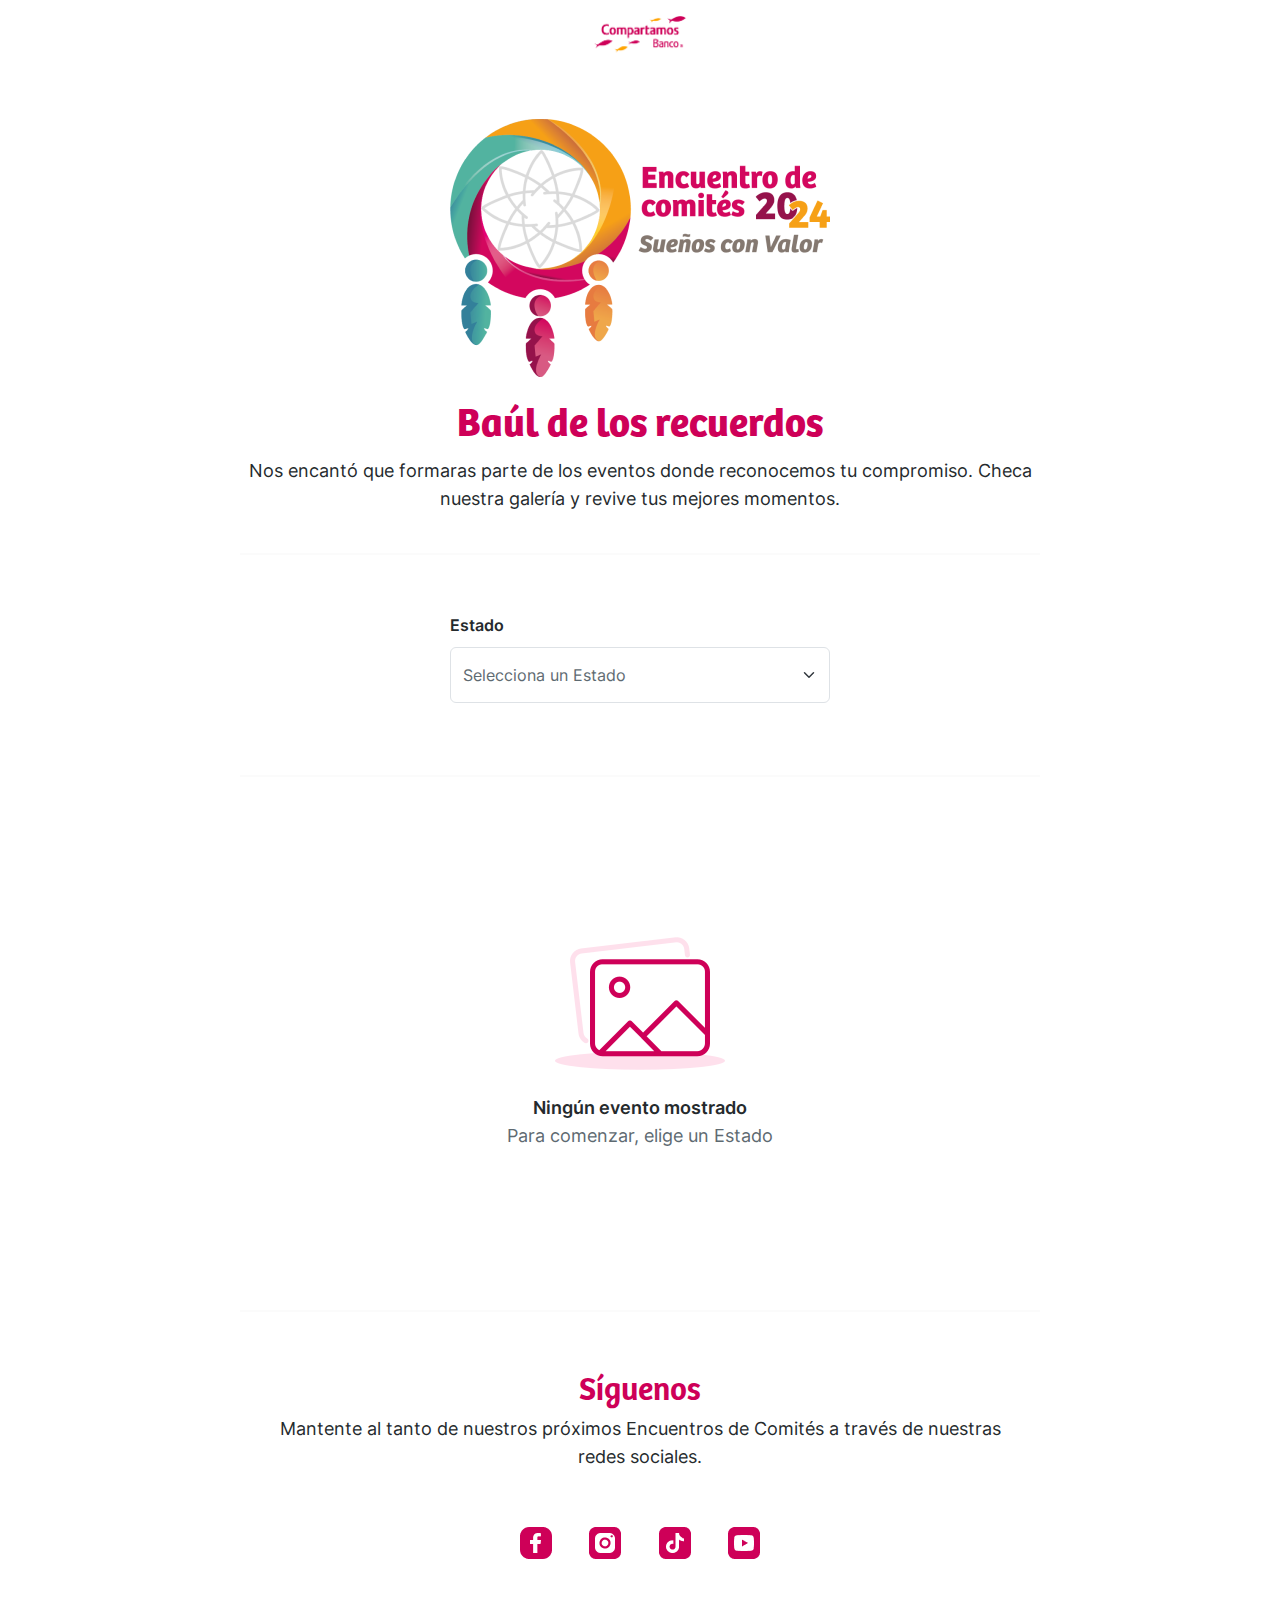
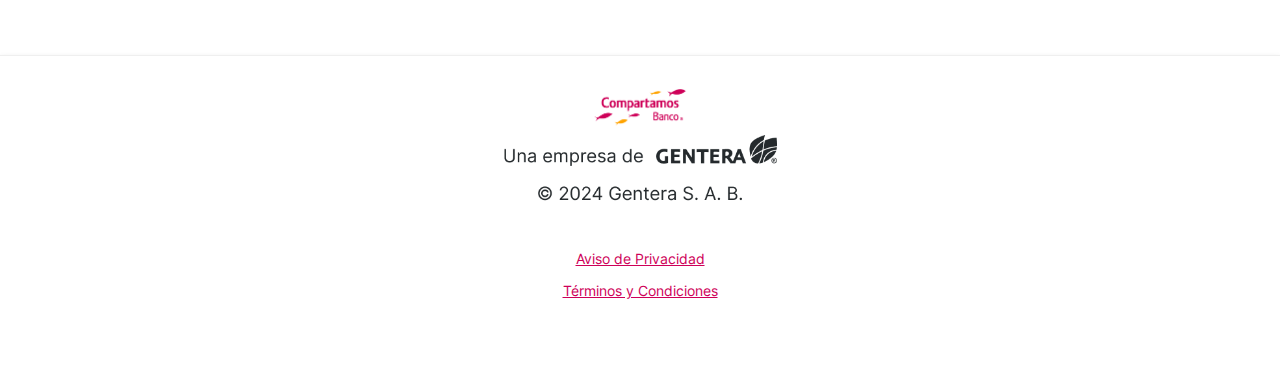
==== index.html @ b5a99447 "First commit" ====
<!DOCTYPE html>
<html lang="es">

<head>
    <meta charset="UTF-8">
    <meta name="viewport" content="width=device-width, initial-scale=1.0">
    <meta name="robots" content="noindex">
    <meta name="googlebot" content="noindex">
    <title>Encuentro de comités Compartamos Banco 2024</title>
    <meta name="description"
        content="Conoce el baúl de los recuerdos y revive tus momentos. Gracias por formar parte de nuestros eventos en Compartamos Banco. ¡Mira la galería y disfrútala!.">
    <meta name="keywords" content="Compartamos Banco">
    <meta property="og:image" content="assets/img/logo_CB.png">
    <meta property="og:title" content="Baúl de los recuerdos - Compartamos Banco">
    <meta property="og:description"
        content="Nos encantó que formaras parte de los eventos donde reconocemos tu compromiso. Checa nuestra galería y revive tus mejores momentos.">
    <meta property="og:type" content="website">
    <meta property="og:url" content="https://www.compartamos.com.mx/baul-de-los-recuerdos">
    <link href="assets/css/bootstrap.min.css" rel="stylesheet">
    <link href="assets/css/style.css?v=7" rel="stylesheet">
    <link rel="icon" href="assets/img/favicon.ico" type="image/x-icon">
    <!-- Google Tag Manager -->
    <script>(function (w, d, s, l, i) {
            w[l] = w[l] || []; w[l].push({
                'gtm.start':
                    new Date().getTime(), event: 'gtm.js'
            }); var f = d.getElementsByTagName(s)[0],
                j = d.createElement(s), dl = l != 'dataLayer' ? '&l=' + l : ''; j.async = true; j.src =
                    'https://www.googletagmanager.com/gtm.js?id=' + i + dl; f.parentNode.insertBefore(j, f);
        })(window, document, 'script', 'dataLayer', 'GTM-PXVLSK6');</script>
    <!-- End Google Tag Manager -->
</head>

<body>
    <!-- Google Tag Manager (noscript) -->
    <noscript><iframe src="https://www.googletagmanager.com/ns.html?id=GTM-PXVLSK6" height="0" width="0"
            style="display:none;visibility:hidden"></iframe></noscript>
    <!-- End Google Tag Manager (noscript) -->
    <nav class="navbar navbar-light">
        <a class="navbar-brand" href="#">
            <img src="assets/img/logo_CB.png" alt="Logo Compartamos Banco" width="100">
        </a>
    </nav>
    <main class="container main-section">
        <div class="container container-ec24">
            <div class="row">
                <div class="col-12">
                    <img src="assets/img/encuentros-logo.png" class="d-block mx-auto img-fluid" alt="Centered Image">
                </div>
                <div class="col-12 text-center">
                    <br>
                    <h1>Baúl de los recuerdos</h1>
                    <p>Nos encantó que formaras parte de los eventos donde reconocemos tu compromiso.
                        Checa nuestra galería y revive tus mejores momentos.</p>
                    <br>
                </div>
                <hr class="w-100">
                <div class="col-12">
                    <form>
                        <div class="mb-3 d-grid select-mrg justify-content-center">
                            <label for="selectEstado" class="form-label">Estado</label>
                            <select id="selectEstado" class="form-select custom-select"
                                aria-label="Default select example">
                                <option selected>Selecciona un Estado</option>
                                <option value="Aguascalientes">Aguascalientes</option>
                                <option value="BajaCalifornia">Baja California</option>
                                <option value="BajaCaliforniaSur">Baja California Sur</option>
                                <option value="Campeche">Campeche</option>
                                <option value="Chiapas">Chiapas</option>
                                <option value="Chihuahua">Chihuahua</option>
                                <option value="CiudadDeMexico">Ciudad de México</option>
                                <option value="Coahuila">Coahuila</option>
                                <option value="Colima">Colima</option>
                                <option value="Durango">Durango</option>
                                <option value="EstadoDeMexico">Estado de México</option>
                                <option value="Guanajuato">Guanajuato</option>
                                <option value="Guerrero">Guerrero</option>
                                <option value="Hidalgo">Hidalgo</option>
                                <option value="Jalisco">Jalisco</option>
                                <option value="Michoacan">Michoacán</option>
                                <option value="Morelos">Morelos</option>
                                <option value="Nayarit">Nayarit</option>
                                <option value="NuevoLeon">Nuevo León</option>
                                <option value="Oaxaca">Oaxaca</option>
                                <option value="Puebla">Puebla</option>
                                <option value="Queretaro">Querétaro</option>
                                <option value="QuintanaRoo">Quintana Roo</option>
                                <option value="SanLuisPotosi">San Luis Potosí</option>
                                <option value="Sinaloa">Sinaloa</option>
                                <option value="Sonora">Sonora</option>
                                <option value="Tabasco">Tabasco</option>
                                <option value="Tamaulipas">Tamaulipas</option>
                                <option value="Tlaxcala">Tlaxcala</option>
                                <option value="Veracruz">Veracruz</option>
                                <option value="Yucatan">Yucatán</option>
                                <option value="Zacatecas">Zacatecas</option>
                            </select>
                        </div>
                    </form>
                </div>
                <hr class="w-100">
                <div class="col-12 text-center">
                    <div class="section-img-none">
                        <img src="assets/img/illustration.png" class="d-block mx-auto img-fluid" alt="Centered Image">
                        <p class="p-title">Ningún evento mostrado</p>
                        <p class="grey-text">Para comenzar, elige un Estado</p>
                    </div>
                </div>
                <hr class="w-100">
                <div class="col-12 text-center">
                    <div class="select-mrg">
                        <h3>Síguenos</h3>
                        <p>Mantente al tanto de nuestros próximos Encuentros de Comités a través de nuestras redes
                            sociales.</p>
                        <div class="space-social">
                            <a href="https://www.facebook.com/CompartamosBanco" target="_blank"><img
                                    src="assets/img/logos/Facebook.png" alt="Facebook"></a>
                            <a href="https://www.instagram.com/compartamosbancomx/" target="_blank"><img
                                    src="assets/img/logos/Instagram.png" alt="Instagram"></a>
                            <a href="https://www.tiktok.com/@compartamosbancomx" target="_blank"><img
                                    src="assets/img/logos/TikTok.png" alt="TikTok"></a>
                            <a href="https://www.youtube.com/user/compartamosbanco" target="_blank"><img
                                    src="assets/img/logos/YouTube.png" alt="YouTube"></a>
                        </div>
                    </div>
                </div>
            </div>
        </div>
    </main>
    <footer class="footer">
        <div class="container">
            <div class="row">
                <div class="col-12">
                    <img src="assets/img/logo_CB.png" alt="Logo Compartamos Banco" width="100">
                </div>
                <div class="col-12">
                    <img src="assets/img/logos/gentera.png" class="img-fluid img-custom" alt="Logo Compartamos Banco">
                </div>
                <div class="col-12">
                    <div class="footer-terms">
                        <a href="https://www.compartamos.com.mx/compartamos/regulacion/privacidad" target="_blank">Aviso
                            de Privacidad</a>
                        <a href="https://www.compartamos.com.mx/compartamos/regulacion/terminos-y-condiciones"
                            target="_blank">Términos y Condiciones</a>
                    </div>
                </div>
            </div>
        </div>
    </footer>
</body>

</html>
---- assets/css/style.css ----
body.modal-open {
    overflow: hidden;
    overflow: hidden;
    position: fixed;
    width: 100%;
}

a {
    color: rgba(var(--bs-link-color-rgb), var(--bs-link-opacity, 1));
    text-decoration: auto;
}

/*  Fonts INTER   */
@font-face {
    font-family: 'Inter-Black';
    src: url('../fonts/INTER/Inter-Black.ttf');
    font-weight: 600;
    font-style: normal;
    font-display: swap;
}
@font-face {
    font-family: 'Inter-Bold';
    src: url('../fonts/INTER/Inter-Bold.ttf');
    font-weight: 600;
    font-style: normal;
    font-display: swap;
}
@font-face {
    font-family: 'Inter-ExtraBold';
    src: url('../fonts/INTER/Inter-ExtraBold.ttf');
    font-weight: 600;
    font-style: normal;
    font-display: swap;
}
@font-face {
    font-family: 'Inter-ExtraLight';
    src: url('../fonts/INTER/Inter-ExtraLight.ttf');
    font-weight: 600;
    font-style: normal;
    font-display: swap;
}
@font-face {
    font-family: 'Inter-Light';
    src: url('../fonts/INTER/Inter-Light.ttf');
    font-weight: 600;
    font-style: normal;
    font-display: swap;
}
@font-face {
    font-family: 'Inter-Medium';
    src: url('../fonts/INTER/Inter-Medium.ttf');
    font-weight: 600;
    font-style: normal;
    font-display: swap;
}
@font-face {
    font-family: 'Inter-Regular';
    src: url('../fonts/INTER/Inter-Regular.ttf');
    font-weight: 600;
    font-style: normal;
    font-display: swap;
}
@font-face {
    font-family: 'Inter-SemiBold';
    src: url('../fonts/INTER/Inter-SemiBold.ttf');
    font-weight: 600;
    font-style: normal;
    font-display: swap;
}
@font-face {
    font-family: 'Inter-Thin';
    src: url('../fonts/INTER/Inter-Thin.ttf');
    font-weight: 600;
    font-style: normal;
    font-display: swap;
}
/*  Amor  */
@font-face {
    font-family: 'AmorSansPro';
    src: url('../fonts/Amor/AmorSansPro.otf');
    font-weight: 600;
    font-style: normal;
    font-display: swap;
}
@font-face {
    font-family: 'AmorSansProBold';
    src: url('../fonts/Amor/AmorSansProBold.otf');
    font-weight: 600;
    font-style: normal;
    font-display: swap;
}
@font-face {
    font-family: 'AmorSansProItalic';
    src: url('../fonts/Amor/AmorSansProItalic.otf');
    font-weight: 600;
    font-style: normal;
    font-display: swap;
}

@font-face {
    font-family: 'AmorSansProBoldItalic';
    src: url('../fonts/Amor/AmorSansProBoldItalic.otf');
    font-weight: 600;
    font-style: normal;
    font-display: swap;
}
@font-face {
    font-family: 'AmorSansTextPro';
    src: url('../fonts/Amor/AmorSansTextPro.otf');
    font-weight: 600;
    font-style: normal;
    font-display: swap;
}
@font-face {
    font-family: 'AmorSansTextProBold';
    src: url('../fonts/Amor/AmorSansTextProBold.otf');
    font-weight: 600;
    font-style: normal;
    font-display: swap;
}
@font-face {
    font-family: 'AmorSansTextProBoldItalic';
    src: url('../fonts/Amor/AmorSansTextProBoldItalic.otf');
    font-weight: 600;
    font-style: normal;
    font-display: swap;
}
@font-face {
    font-family: 'AmorSansTextProItalic';
    src: url('../fonts/Amor/AmorSansTextProItalic.otf');
    font-weight: 600;
    font-style: normal;
    font-display: swap;
}
@font-face {
    font-family: 'AmorSerifPro';
    src: url('../fonts/Amor/AmorSerifPro.otf');
    font-weight: 600;
    font-style: normal;
    font-display: swap;
}
@font-face {
    font-family: 'AmorSerifProBold';
    src: url('../fonts/Amor/AmorSerifProBold.otf');
    font-weight: 600;
    font-style: normal;
    font-display: swap;
}
@font-face {
    font-family: 'AmorSerifProBoldItalic';
    src: url('../fonts/Amor/AmorSerifProBoldItalic.otf');
    font-weight: 600;
    font-style: normal;
    font-display: swap;
}
@font-face {
    font-family: 'AmorSerifProItalic';
    src: url('../fonts/Amor/AmorSerifProItalic.otf');
    font-weight: 600;
    font-style: normal;
    font-display: swap;
}
@font-face {
    font-family: 'AmorSerifTextPro';
    src: url('../fonts/Amor/AmorSerifTextPro.otf');
    font-weight: 600;
    font-style: normal;
    font-display: swap;
}
@font-face {
    font-family: 'AmorSerifTextProBold';
    src: url('../fonts/Amor/AmorSerifTextProBold.otf');
    font-weight: 600;
    font-style: normal;
    font-display: swap;
}
@font-face {
    font-family: 'AmorSerifTextProBoldItalic';
    src: url('../fonts/Amor/AmorSerifTextProBoldItalic.otf');
    font-weight: 600;
    font-style: normal;
    font-display: swap;
}
@font-face {
    font-family: 'AmorSerifTextProItalic';
    src: url('../fonts/Amor/AmorSerifTextProItalic.otf');
    font-weight: 600;
    font-style: normal;
    font-display: swap;
}
/*  Bree  */
@font-face {
    font-family: 'BreeBold';
    src: url('../fonts/Bree/BreeBold.otf');
    font-weight: 600;
    font-style: normal;
    font-display: swap;
}

/*  Bree  */
@font-face {
    font-family: 'Bree-SemiBold';
    src: url('../fonts/Bree/bree-semibold.ttf');
    font-weight: 600;
    font-style: normal;
    font-display: swap;
}

@font-face {
    font-family: 'BreeExtrabold';
    src: url('../fonts/Bree/BreeExtrabold.otf');
    font-weight: 600;
    font-style: normal;
    font-display: swap;
}
@font-face {
    font-family: 'BreeLight';
    src: url('../fonts/Bree/BreeLight.otf');
    font-weight: 600;
    font-style: normal;
    font-display: swap;
}
@font-face {
    font-family: 'BreeOblique_Bold';
    src: url('../fonts/Bree/BreeOblique_Bold.otf');
    font-weight: 600;
    font-style: normal;
    font-display: swap;
}
@font-face {
    font-family: 'BreeOblique_Extrabold';
    src: url('../fonts/Bree/BreeOblique_Extrabold.otf');
    font-weight: 600;
    font-style: normal;
    font-display: swap;
}
@font-face {
    font-family: 'BreeOblique_Light';
    src: url('../fonts/Bree/BreeOblique_Light.otf');
    font-weight: 600;
    font-style: normal;
    font-display: swap;
}
@font-face {
    font-family: 'BreeOblique_Reg';
    src: url('../fonts/Bree/BreeOblique_Reg.otf');
    font-weight: 600;
    font-style: normal;
    font-display: swap;
}
@font-face {
    font-family: 'BreeOblique_Thin';
    src: url('../fonts/Bree/BreeOblique_Thin.otf');
    font-weight: 600;
    font-style: normal;
    font-display: swap;
}
@font-face {
    font-family: 'BreeRegular';
    src: url('../fonts/Bree/BreeRegular.otf');
    font-weight: 600;
    font-style: normal;
    font-display: swap;
}
@font-face {
    font-family: 'BreeSerif-Regular';
    src: url('../fonts/Bree/BreeSerif-Regular.ttf');
    font-weight: 600;
    font-style: normal;
    font-display: swap;
}
@font-face {
    font-family: 'BreeThin';
    src: url('../fonts/Bree/BreeThin.otf');
    font-weight: 600;
    font-style: normal;
    font-display: swap;
}
.container, .container-fluid, .container-lg, .container-md, .container-sm, .container-xl, .container-xxl {
    width: 100% !important;
    padding-right: calc(var(--bs-gutter-x) * .5) !important;
    padding-left: calc(var(--bs-gutter-x) * .5) !important;
    margin-right: auto !important;
    margin-left: auto !important;
}

.row > * {
    padding-left: 0.5rem; /* Nuevo valor para padding-left */
    padding-right: 0.5rem; /* Nuevo valor para padding-right */
}

h3{
    font-family: 'BreeRegular';
    color: #CE0058;

}
h4{
    font-family: 'BreeRegular';
    color:#D50057;
}
h5{
    font-family: 'Inter-Bold';
    font-size: 1.1rem;
}

main{
    padding-top:50px;
}
img{
    max-width:100%;
}
h3{
    font-size: 48px;
}
main h1{
    color: #CE0058;
    font-family: 'BreeBold';
    font-size: 40px;
}

main h2 {
    font-size: 40px; /* Tamaño de fuente específico para h2 */
    color: #CE0058; /* Usando el mismo color que h1 para consistencia */
    font-family: 'BreeBold';
}

main h3 {
    font-size: 32px; /* Tamaño de fuente para h3 */
    color: #CE0058;
    font-family: 'Bree-SemiBold';
}

main h4 {
    font-size: 28px; /* Tamaño de fuente para h4 */
    color: #CE0058;
    font-family: 'BreeBold';
}

main h5 {
    font-size: 24px; /* Tamaño de fuente para h5 */
    color: #CE0058;
    font-family: 'BreeBold';
}

main h6 {
    font-size: 20px; /* Tamaño de fuente para h6 */
    color: #CE0058;
    font-family: 'BreeBold';
}
p {
    text-wrap: pretty;
    font-family: 'Inter-Regular';
    font-size: 18px;
    font-weight: 400;
    line-height: 28px;
    color: #252A2D;
}


header,footer{
    background-color: #FFFFFF;
    min-height: 57px;
    background: #FFFFFF 0% 0% no-repeat padding-box;
    box-shadow: 0px 3px 6px #00000029;

}
header img{
    max-width: 134px;
    margin: 0 auto;
    display: block;
}
header .container{
    padding: 15px 0;
}
aside a:hover{
    color: #CE0058;
    text-decoration:underline;
}
aside a{
    display: block;
    text-decoration: none;
    color: #252A2D;
    font-size: 13px;
    font-family: 'AmorSansPro';
}
aside a.title:hover{
    
    text-decoration:none;
}
aside a.title{
    color: #CE0058;
    font-size: 18px;
    padding: 10px 0;
    font-family: 'AmorSansProBold';
    font-weight:bold;
}
aside a.Editables{
    font-family: 'AmorSansProItalic';
    color: #847770;
}
img{
    max-width:100%;
}
.Desktop{
    display: block;
}
.Mobile{
    display:none;
}
p{
    font-size: 18px;
}
.slick-slide img{
    padding:0 5px;
}
.slick-dotted.slick-slider{
    max-width:100%;
}

/* Nuestra Marca */

.articleRectangle{
    position:relative;
    text-align: center;
    color: white;
}
.articleRectangle span{
    font-family: 'BreeRegular';
}
.articleRectangle span.title{
    font-size: 2rem;
}
#tonoyvoz .articleRectangle span.title{
    font-size: 1em;
    width: 60%;
    position: relative;
    display: block;
    margin: 0vw auto 0 auto;
    text-align: left;
}
#tonoyvoz span.gray{
    color: #847770;
    font-family: 'BreeRegular';
    text-align: center;
    display: block;
    font-size: 30px;
}
.rectangle{
    position:absolute;
    top:0;
    left: 0;
    z-index: -1;
    padding-right: calc(var(--bs-gutter-x) * .5);
    padding-left: calc(var(--bs-gutter-x) * .5);
}
#tipscomunicacion article p strong{
    font-family: 'Inter-Bold';
}
#tipscomunicacion article.row p{
    font-family: 'Inter-Regular';
    padding-top: 30px;
}
.borderLeft p{
    border-right: solid 2px #D50057;
    padding-right: calc(var(--bs-gutter-x) * 1);
}
#introduccion .articleRectangle:first-child span{
    display: block;
    padding: 0 0 1.25vw 0;
}
#introduccion .articleRectangle:nth-child(2) span{
    display: block;
    padding: 0 0 0 0;
}
#iconFlecha{
    position: fixed;
    bottom: 10%;
    right: 2%;
    width: 30px;
    z-index: 99;
}
.btn{
    background: #CE0058;
    color: white;
    padding: 12px 30px;
    border-radius: 30px;
    width: 230px;
}
.btn:hover, .btn:active{
    background: #CE0058 !important;
    color: white !important;
}
.btn.downloadIcon{
    width: 330px;
}
footer{
    background: #FFFFFF 0% 0% no-repeat padding-box;
}
footer .container{
    text-align: center;
    padding: 20px 0 35px 0;
    font-size: 14px;
}
footer .container img{
    vertical-align: bottom;
    padding-bottom: 6px;
    margin: 0 5px;
}
.modal-header{
    border:none;
}
.modal-header span.modal-title{
    font-family: 'Inter-Bold';
    font-size: 26px !important;
    color: #252A2D;
    margin-right: -120px;
}
.modal{
    --bs-modal-width:1200px;
}
.modal-header .btn-close{
    margin:0;
}
#divDownloadPostal, #divDownloadLonas{
    display: none;
    box-shadow: 2px 6px 18px #00000029;
    border-radius: 24px;
    padding: 30px 60px;
    position: absolute;
    z-index: 9;
    background: white;
    top: 90px;
    right: 4%;
}
#divDownloadPostal > div.active, #divDownloadLonas > div.active{
    opacity: 1;
}
#divDownloadPostal > div, #divDownloadLonas > div{
    position:relative;
    cursor: pointer;
    opacity: 0.7;
}
#divDownloadPostal > div > img, #divDownloadLonas > div > img{
    right: 0;
    position: absolute;
}
.modal-content{
    padding:0px 30px;
}
.collapsed 
.navbar-toggler-icon{
    background-image: url(../img/icon_menu.png);
}
.navbar-toggler-icon{
    background-image: url(../img/icon_menu_cerrar.png);
    height: 40px;
    width: 40px;
}

.modal-body img{
    display: block;
    margin: 0 auto;
    max-width: 65%;
}
.modal-body span{
    text-align: center;
    color: #847770;
    font-size: 16px;
    display: block;
}
.btn.displayDownloadOptions img{
    position: absolute;
    margin-left: 14px;
    margin-top: 3px;
}
@media (max-width: 992px) {
    main{
        margin-left: 7% !important;
        margin-right: 7% !important;
        padding-top: 50px;
        width: 86% !important;
    }
    .btn {
        width: 100%;
        padding: 16px 10px;
    }
    main h1{
        font-size: 38px;
    }
    h3{
        font-size: 30px;
    }
    p{
        font-size: 16px;
    }
    .navbar-toggler{
        border:none;
        box-shadow: none !important;
    }
    .MenuMobile .row{
        margin:0;
    }
    .MenuMobile .navbar{
        padding:0;
        background-color: transparent !important;
    }
    #menuItems{
        border-top:#00000029 solid 1px;
        background-color: white;
        text-align: left;
        padding-left: 35px;
        padding-right: 35px;
        width: 100%;
        height: 847px;
        margin-top: 15px;
    }
    #menuItems a{
        font-family: 'AmorSansPro';
        font-size:16px;
        padding:2px 0;
        color: #252A2D !important;
    }
    
    #menuItems a.title{
        font-family: 'AmorSansProBold';
        font-weight: bold;
        padding: 10px 0;
        color: #CE0058 !important;
    }
    header{
        padding:10px 0;
    }
    aside{
        display:none;
    }
    .Desktop{
        display: none !important;
    }
    .Mobile{
        display:block;
    }
    .modal-body img{
        max-width: 100%;
        width: 100%;
    }
    .modal-header span.modal-title{
        font-size: 20px !important;
        display:block;
        position: absolute;
        top: 61px;
        width: 100%;
        z-index: 9;
        text-align: center;
        left: 0;
    }
    .btn.downloadIcon{
        font-size: 13px;
        width: 100%;
        padding: 14px 10px;
    }
    .modal-body{
        padding:0
    }
    .btn.displayDownloadOptions{
        display: block;
        position: absolute;
        top: 146px;
        width: 80%;
        z-index: 9;
        text-align: center;
        left: 10%;
    }
    footer .container{
        width: 86%;
    }
    header img{
        margin: 0;
    }
}
@media (max-width: 992px) {
    .articleRectangle span.title{
        font-size: 20px;
    }
    #introduccion .articleRectangle:first-child span{
            font-size: 12px;
            padding: 16px;
            margin-bottom: 110px;
    }
    #introduccion .articleRectangle:nth-child(2) span{
        padding: 20px;
    }
    .articleRectangle{
        margin-top:20px;
    }
    #tonoyvoz span.gray{
        font-size:17px;
    }
    #tonoyvoz .articleRectangle span.title{
        font-size: 9px;
        padding-top: 12px;
    }
    #tonoyvoz .articleRectangle:nth-child(2) span.title{
        padding-top: 22px;
    }
    #tonoyvoz .articleRectangle:nth-child(3) span.title{
        padding-top: 13px;
    }
    .borderLeft p{
        border:none;
        padding:initial
    }
    #menuItems a.Editables{
        font-family: 'AmorSansProItalic';
        color:#847770 !important;
    }
    #divDownloadPostal, #divDownloadLonas{
        width: 80%;
        top: 210px;
        font-size: 14px !important;
        padding: 30px 20px;
    }
    .modal-header .btn-close{
        margin-bottom: 150px;
    }
}
@media only screen and (min-device-width: 768px) and (max-device-width: 1024px) and (orientation: portrait) {
  #introduccion .articleRectangle:nth-child(2) span{
      font-size: 25px;
      padding-top: 50px;
  }
    .articleRectangle span.title{
        font-size:40px;
        padding-top: 32px;
        display: block;
    }
    #introduccion .articleRectangle:first-child span{
        font-size: 18px;
        padding-top: 36px;
    }
    .articleRectangle{
        padding-bottom: 100px;
    }
    #tonoyvoz br.Mobile{
        display:none;
    }
    #tonoyvoz .articleRectangle span.title{
        font-size: 14px;
        padding-top: 44px;
    }
    #tonoyvoz .articleRectangle:nth-child(3) span.title{
        padding-top: 30px;
    }
    #tonoyvoz .articleRectangle:nth-child(2) span.title{
        padding-top:40px
    }
    #tipscomunicacion br:first-child,
    #tipscomunicacion br:nth-child(2),
    #tipscomunicacion br:nth-child(3){
        display:none;
    }
}

.navbar {
    justify-content: center;
}
.main-section {
    text-align: center;
    margin-top: 0px;
}
.header img {
    width: 150px;
}
.title {
    font-size: 2em;
    color: #c01a5b;
}
.description {
    margin-top: 10px;
    color: #333;
}
.event-image {
    margin-top: 30px;
    color: #c01a5b;
}
.event-image img {
    width: 80px;
}
.social-media {
    margin-top: 50px;
}
.footer {
    color: #999;
    font-size: 0.9em;   
}

.container-ec24 {
    max-width: 800px;
}


.custom-select {
    border: 1px solid #AFB3B6;
    height: 56px;
    width: 380px;
}

@media (max-width: 540px) {
    .custom-select {
        width: 360px;
    }
}

@media (max-width: 376px) {
    .custom-select {
        width: 320px;
    }
}


.form-label-left {
    display: flex;
    align-items: center;
  }

.form-label-left label {
    margin-right: 10px;
    margin-bottom: 0;
  }

label {
    display: flex !important;
    font-family: Inter-SemiBold;
    font-size: 16px;
    font-weight: 600;
    line-height: 28px;
    text-align: left;
    color: #252A2D;

}
.navbar-brand {
    padding-top: var(--bs-navbar-brand-padding-y);
    padding-bottom: var(--bs-navbar-brand-padding-y);
    margin-right: 0 !important;
    font-size: var(--bs-navbar-brand-font-size);
    color: var(--bs-navbar-brand-color);
    text-decoration: none;
    white-space: nowrap;
}

.select-mrg {
    padding: 56px 0 56px 0;
}

.select-mrg .space-social {
    padding: 40px 0 40px 0;
}

.select-mrg .space-social a {
    margin: 0 16px 0 16px;
}

.select-mrg .space-social a img {
    width: 32px;
}

hr {
    border: 1px solid #EFEFEF;
    margin: 0 !important;
}

.section-img-none {
    padding: 160px 0 160px 0;
}

.section-img-none img{
    margin: 0 0 24px 0;
}

.section-img-none p {
    margin: 0;
}

.p-title {
    font-family: Inter-SemiBold;
    font-size: 18px !important;
    font-weight: 600!important;
    line-height: 28px!important;
    color: #252A2D!important;
}


.img-custom {
    height: 80px !important;
    width: auto;
}

.footer {
    border-top: 1px solid #EFEFEF !important;
    padding-top: 10px; /* Ajusta el padding según sea necesario */
}

.footer-terms {
    display: inline-grid;
    padding: 32px 0 32px 0;
}

.footer-terms a {
   color: #CE0058;
   padding-bottom: 8px;
   font-family: Inter-Regular;
   font-size: 14px;
   font-weight: 400;
   line-height: 24px;
   text-align: center;
   text-decoration: underline;
   font-variation-settings: 'slnt' 0;
}

.card {
    box-shadow: 0 4px 8px rgba(0, 0, 0, 0.1);
    transition: 0.3s;
    padding: 8px;
    overflow: hidden; /* Añadido para evitar desbordamientos */
}


.card-02 {
    transition: 0.3s;
    padding: 0px;
    height: auto;
    overflow: hidden; /* Añadido para evitar desbordamientos */
}

.grid-slider-p {
    padding: 4px;
}

@media (max-width: 480px) {
    .grid-slider-p {
        padding: 8px; /* Reduce el padding para pantallas pequeñas */
        margin-bottom: 4px; /* Ajusta el margen inferior para pantallas pequeñas */
    }
    .card {
        width: 100%; /* Asegura que las tarjetas ocupen todo el ancho disponible */
        height: 152px; /* Ajusta la altura automáticamente */
    }
    .card-img-top {
        width: 100%;
        padding: 0px;
        object-fit: cover;
        transition: transform 0.5s ease;
    }
}


.body-content-card {
    margin-top: 16px;
}

.body-content-card .tittle-card-01 {
    color: #252A2D;
}

.body-content-card .sub-card-02 {
    color: #5E6A71;
}


.img-container {
    overflow: hidden; /* Asegura que la imagen no se desborde */
    border-radius: 8px;
}

.card-img-top {
    width: 100%;
    padding: 4px;
    object-fit: cover;
    transition: transform 0.5s ease; /* Transición para el efecto de zoom */
}

.zoom-effect:hover .card-img-top {
    transform: scale(1.2); /* Efecto de zoom */
}


.no-margin {
    margin: 0 !important;
}

.left-align {
    text-align: left !important;
}

.right-align {
    text-align: right !important;
}

.center-align {
    text-align: center !important;
}


.slider-container {
    position: relative;
    width: 100%;
    display: flex;
    align-items: center;
    justify-content: space-between;
}

.slider {
    overflow: hidden;
    position: relative;
}

.slides {
    display: flex;
    transition: transform 0.5s ease-in-out;
}

.slide {
    min-width: 100%;
    box-sizing: border-box;
    display: flex;
    flex-wrap: wrap;
   
}

.slider-title {
    display: flex;
    justify-content: space-between;
    align-items: center;
    padding: 10px;
    margin-top: 32px;
    margin-bottom: 32px;
}

.slider-title .titlte-01 .tittle-m {
    font-family: Inter-SemiBold;
    font-size: 24px;
    font-weight: 500;
    line-height: 40px;
    text-align: left;
    color: #252A2D;

}

.slider-title .titlte-01 .tittle-s {
   font-family: Iter-Reular;
   font-size: 18px;
   font-weight: 400;
   line-height: 28px;
   text-align: left;
   color: #5E6A71;
}



.slide img {
    font-family: Iter-Regular;
    width: 100%;
    border-radius: 8px;
}

a.prev, a.next {
    background-color: #EFEFEF;
    color: #CE0058;
    border: none;
    display: inline-block;
    padding: 6px;
    width: 40px;
    height: 40px;
    cursor: pointer;
    font-size: 18px;
    border-radius: 50%;
    transition: background-color 0.3s ease;
    text-decoration: none;
}


@media (max-width: 480px) {
    a.prev, a.next {
        background-color: #EFEFEF;
        color: #CE0058;
        border: none;
        display: inline-block;
        padding: 3px;
        width: 32px;
        height: 32px;
        cursor: pointer;
        font-size: 18px;
        border-radius: 50%;
        transition: background-color 0.3s ease;
        text-decoration: none;
    }
    .next {
        margin-left: 8px;
    }

    .prev {
        margin-left: 8px;
    }
}

a.prev:hover, a.next:hover {
    background-color: #CE0058;
    color: #FFFFFF;
}

.prev {
    margin-left: 16px;
}

.next {
    margin-left: 16px;
}

.modal {
    display: none;
    position: fixed;
    z-index: 1;
    padding-top: 100px;
    left: 0;
    top: 0;
    width: 100%;
    height: 100%;
    overflow: hidden !important;
    background-color: rgba(0, 0, 0, 0.81); /* Fondo semitransparente */
    display: flex;
    align-items: center;
    justify-content: center;
    flex-direction: column;
}

.close {
    position: absolute;
    top: 0px;
    right: 16px;
    font-size: 32px;
    cursor: pointer;
    color: white;
}

.numbertext {
    position: absolute;
    top: 10px;
    left: 10px;
    border-radius: 20px;
    font-size: 18px;
    color: white; /* Asegúrate de que sea visible */
    background: rgba(0, 0, 0, 0.5); /* Fondo semitransparente */
    padding: 5px 10px;
    font-family: 'Inter-Regular';
}

.modal-content {
    position: relative;
    margin: auto;
    padding: 0;
    width: 100%;
    max-width: 75%; /* Ajusta esto según lo grande que quieras la imagen */
    background: transparent; /* Fondo transparente */
    display: flex;
    margin-top: 2%;
    justify-content: center;
    flex-direction: column;
    border: transparent; /* Fondo transparente */
}

@media (max-width: 480px) {
    .modal-content {
        position: fixed; /* Cambiado de relative a fixed para centrar */
        top: 50%; /* Centrar verticalmente */
        left: 50%; /* Centrar horizontalmente */
        transform: translate(-50%, -50%); /* Ajustar para centrar correctamente */
        margin: 0; /* Eliminar margen adicional */
        width: 100%; /* Ajustar el ancho para que no sea 100%, sino un poco menos */
        max-width: 100%;
        display: flex;
        justify-content: center;
        flex-direction: column;
        box-shadow: 0 4px 8px rgba(0, 0, 0, 0.1); /* Añadir sombra si es necesario */
        z-index: 1000; /* Asegurar que esté sobre otros elementos */
    }
}



.centered-img {
    width: 100%;
    height: auto;
    max-width: 800px; /* Tamaño máximo en pantallas grandes */
}

@media (max-width: 768px) {
    .centered-img {
        max-width: 100%; /* Ajusta para pantallas móviles */
    }
}

.mySlides {
    display: none;
    text-align: center;
}

.centered-img {
    margin: auto;
    display: block;
}

.gallery-prev,
.gallery-next {
    cursor: pointer;
    border-radius: 50%;
    position: absolute;
    top: 50%;
    width: auto;
    padding: 16px;
    margin-top: -22px;
    color: white;
    font-weight: bold;
    font-size: 18px;
    transition: 0.6s ease;
    border-radius: 0 3px 3px 0;
    user-select: none;
}

.div-btn-prev-next {
   display: flex;
   align-items: center;
}

.gallery-next {
    right: 0;
    border-radius: 50%;
    width: 40px;
    height: 40px;
    padding-right: 19px;
    margin-left: 19px;
    padding-top: 7px;
    padding-right: 7px;
    padding-bottom: 7px;

}

@media (max-width: 480px) {
    .gallery-next {
        display: none;
    
    }
       
}

.gallery-prev {
    left: 0;
    width: 40px;
    height: 40px;
    padding-right: 19px;
    margin-left: 19px;
    border-radius: 50%;
    padding-top: 7px;
    padding-right: 7px;
    padding-bottom: 7px;
}

@media (max-width: 480px) {
    .gallery-prev {
        display: none;
    }
       
}
.gallery-prev:hover,
.gallery-next:hover {
    background-color: #131313;
}

.caption-container {
    text-align: center;
    padding: 2px 16px;
    color: white;
}

.modal-footer {
    position: absolute;
    bottom: 24px; /* Espacio desde el borde inferior */
    left: 50%;
    transform: translateX(-50%);
    text-align: center;
    display: flex;
    gap: 10px;
    border-top: transparent;
}




.dual-button {
    display: flex;
    align-items: center;
    background-color: #000;
    border-radius: 24px;
    padding: 10px 20px;
    width: 257px;
    color: white;
    font-family: Arial, sans-serif;
    font-size: 16px;
}

.button-left, .button-right {
    display: flex;
    align-items: center;
    cursor: pointer;
    color: #FFFFFF;
    font-family: 'Inter-Regular';
    text-decoration: none;
}

.svg-img-btn {
    padding-right: 8px;
}


.separator {
    width: 1px;
    height: 24px;
    background-color: #555;
    margin: 0 10px;
}

.icon-download::before, .icon-share::before {
    content: '';
    display: inline-block;
    margin-right: 8px;
}

.icon-download::before {
    content: url('data:image/svg+xml;utf8,<svg xmlns="http://www.w3.org/2000/svg" width="16" height="16" fill="white" class="bi bi-download" viewBox="0 0 16 16"><path d="M.5 9.9a.5.5 0 0 1 .5.5V13a1 1 0 0 0 1 1h12a1 1 0 0 0 1-1v-2.6a.5.5 0 0 1 1 0V13a2 2 0 0 1-2 2H2a2 2 0 0 1-2-2V10.4a.5.5 0 0 1 .5-.5z"/><path d="M5.646 7.854a.5.5 0 0 1 .708 0L8 9.5l1.646-1.646a.5.5 0 0 1 .708.708l-2 2a.5.5 0 0 1-.708 0l-2-2a.5.5 0 0 1 0-.708z"/><path d="M8 1a.5.5 0 0 1 .5.5v7a.5.5 0 0 1-1 0v-7A.5.5 0 0 1 8 1z"/></svg>');
}

.icon-share::before {
    content: url('data:image/svg+xml;utf8,<svg xmlns="http://www.w3.org/2000/svg" width="16" height="16" fill="white" class="bi bi-share" viewBox="0 0 16 16"><path d="M13.5 1a1.5 1.5 0 1 0 0 3 1.5 1.5 0 0 0 0-3zM11.025 2.075A2.498 2.498 0 0 1 13.5 1a2.5 2.5 0 1 1-2.475 2.574l-4.212 2.457a2.501 2.501 0 1 1 0 3.938l4.212 2.457a2.5 2.5 0 1 1-.492.87l-4.213-2.457A2.501 2.501 0 1 1 3.5 8a2.5 2.5 0 1 1 1.319-4.574l4.213-2.457a2.502 2.502 0 0 1 1.993-.894zM2 8a1.5 1.5 0 1 0 3.002-.001A1.5 1.5 0 0 0 2 8zm9 5.5a1.5 1.5 0 1 0 3 0 1.5 1.5 0 0 0-3 0z"/></svg>');
}

.form-select {
    --bs-form-select-bg-img: url(data:image/svg+xml,%3csvg xmlns='http://www.w3.org/2000/svg' viewBox='0 0 16 16'%3e%3cpath fill='none' stroke='%23343a40' stroke-linecap='round' stroke-linejoin='round' stroke-width='2' d='m2 5 6 6 6-6'/%3e%3c/svg%3e);
    display: block;
    color: #5E6A71;
    font-family: Inter-Regular;
    font-size: 16px;
    font-weight: 400;
    line-height: 28px;
    text-align: left;
    background-color: var(--bs-body-bg);
    background-image: var(--bs-form-select-bg-img), var(--bs-form-select-bg-icon, none);
    background-repeat: no-repeat;
    background-position: right .75rem center;
    background-size: 16px 12px;
    border: var(--bs-border-width) solid var(--bs-border-color);
    border-radius: var(--bs-border-radius);
    transition: border-color .15s ease-in-out, box-shadow .15s ease-in-out;
    -webkit-appearance: none;
    -moz-appearance: none;
    appearance: none;
}


.modal-body {
    padding: 0;
  }
  .share-options {
    list-style: none;
    padding: 0;
    margin: 0;
  }
  .share-options li {
    padding: 15px;
    border-bottom: 1px solid #ddd;
  }
  .share-options li a {
    text-decoration: none;
    color: #000;
    display: flex;
    align-items: center;
  }
  .share-options li a i {
    margin-right: 10px;
  }



  #openPopup {
    padding: 10px 20px;
    font-size: 16px;
    cursor: pointer;
}

.overlay {
    display: none; /* Hidden by default */
    position: fixed;
    top: 0;
    left: 0;
    width: 100%;
    height: 100%;
    background-color: rgba(0, 0, 0, 0.5);
    z-index: 999;
    opacity: 0;
    transition: opacity 0.3s ease-in-out;
}

.popup-bottom {
    display: none; /* Hidden by default */
    position: fixed;
    bottom: 0;
    left: 0;
    width: 100%;
    height: 40%;
    background-color: white;
    box-shadow: 0 -4px 8px rgba(0, 0, 0, 0.2);
    transition: transform 0.3s ease-in-out;
    transform: translateY(100%);
    z-index: 1000;
    border-top-left-radius: 24px;
    border-top-right-radius: 24px;
    overflow: auto;
}

.popup-content {
    padding: 20px;
}

.close-btn {
    font-size: 24px;
    font-weight: bold;
    cursor: pointer;
    position: absolute;
    top: 10px;
    right: 20px;
}

.show {
    display: block; /* Show the modal */
    transform: translateY(0); /* Slide up the modal */
}

.show-overlay {
    display: block; /* Show the overlay */
    opacity: 1;
}

.share-p {
    font-family: Inter-SemiBold;
    font-size: 16px;
    font-weight: 600;
    line-height: 28px;
    text-align: left;
}

.m-social-n {
    display: flex;
    align-items: center;
    padding-top: 4px;
    padding-bottom: 4px;
    color: #5E6A71;
}

.m-social-n img {
    margin-right: 8px;
}

.header-modal-s {
    height: 8px;
    display: flex;
    justify-content: center;
    align-items: center;
    margin-bottom: 16px;
}

.dragging-s {
    width: 80px;
    height: 4px;
    border-radius: 2px;
    background-color: #9D9D9D;
}

/* Media Queries */
@media (min-width: 768px) {
    .popup-bottom {
        position: fixed;
        top: 50%;
        left: 50%;
        transform: translate(-50%, -50%);
        width: 30%;
        height: 260px;
        max-width: 500px;
        border-radius: 24px;
        overflow: hidden;
    }
    
    .popup-content {
        padding: 24px;
    }

    .header-modal-s {
        height: 8px;
        display: flex;
        justify-content: center;
        align-items: center;
        margin-bottom: 0px;
    }
}

.grey-text {
    color: #5E6A71 !important;
    
}
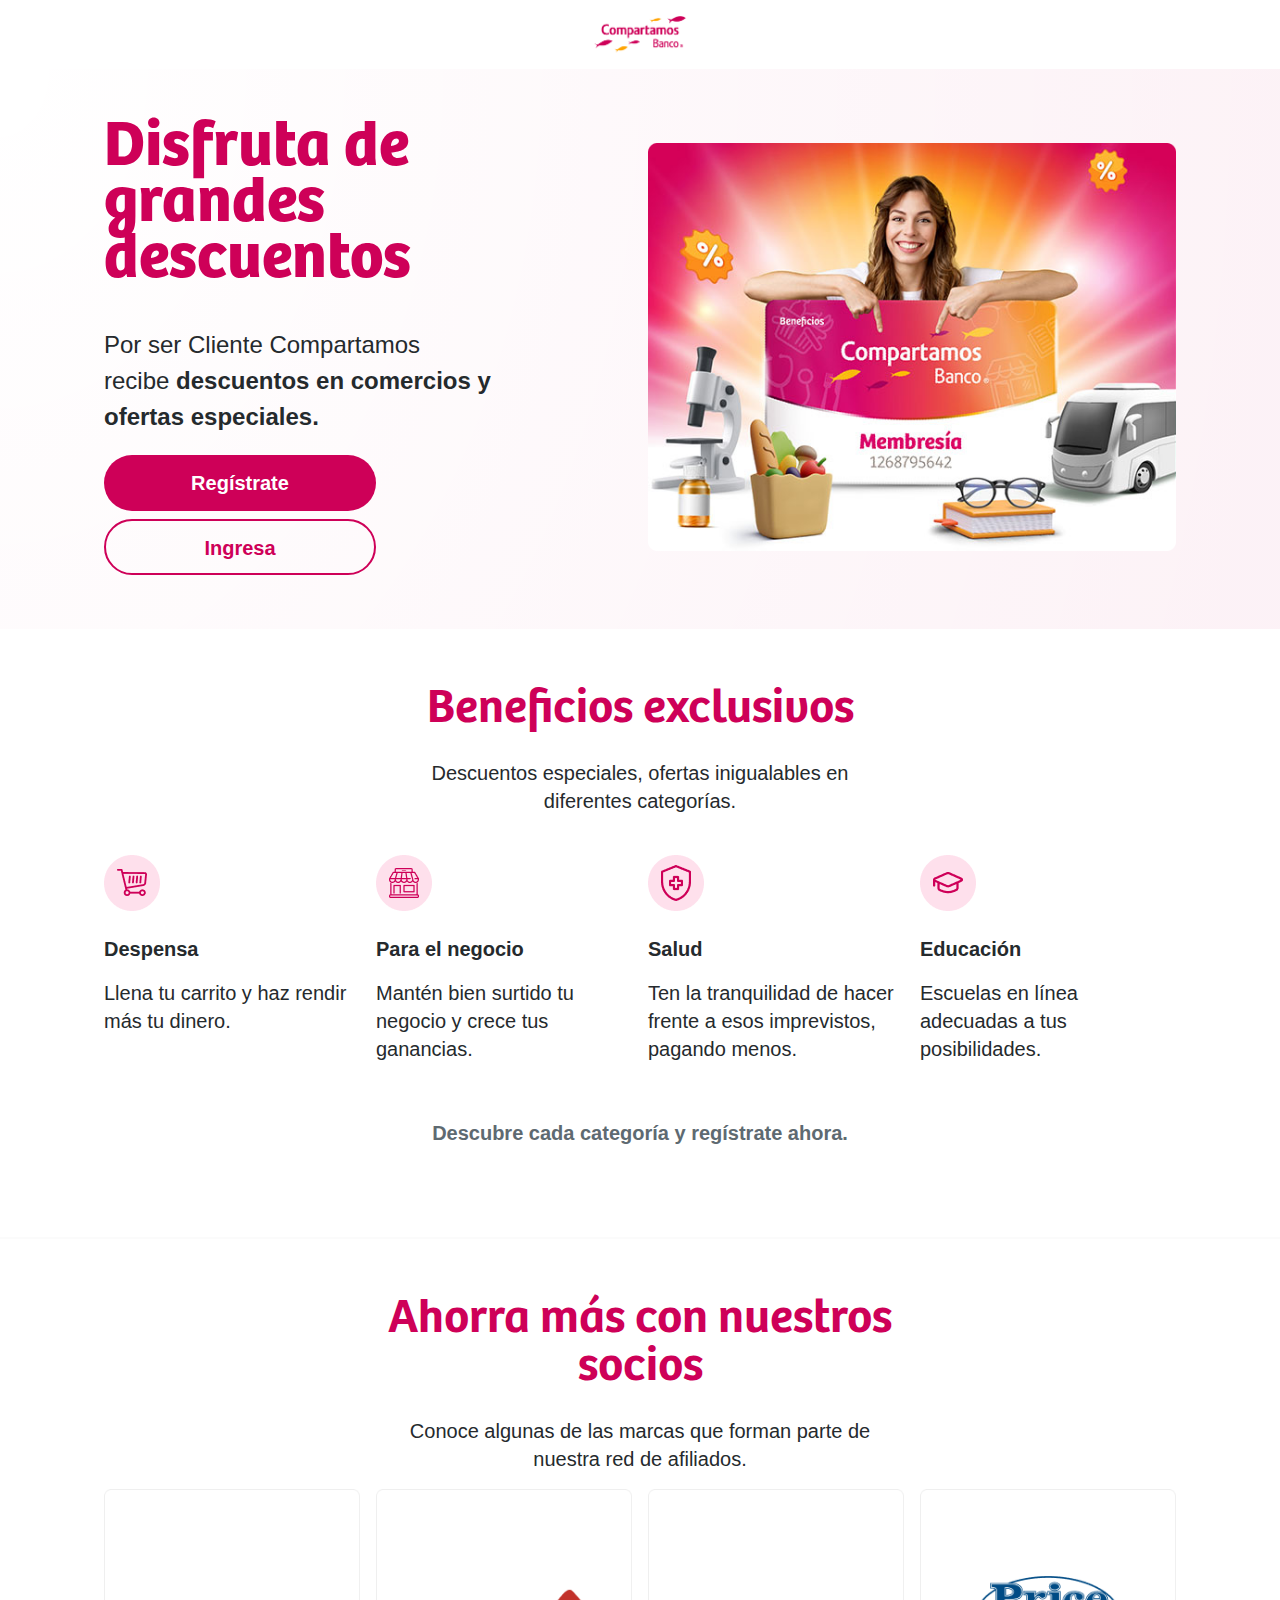
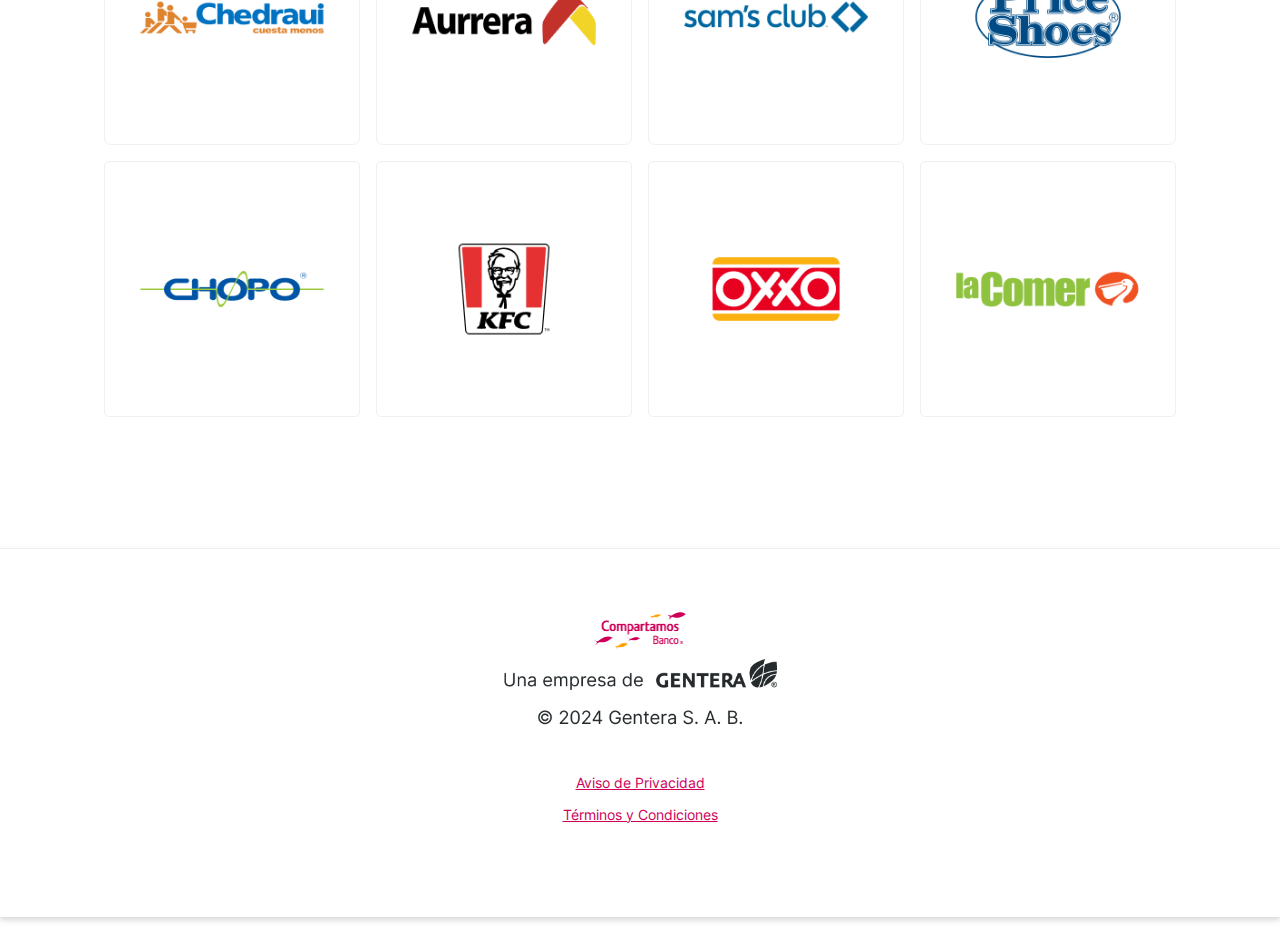
==== commit 8c004743: "First view" ====
--- a/index.html
+++ b/index.html
@@ -6,7 +6,7 @@
     <meta name="viewport" content="width=device-width, initial-scale=1.0">
     <meta name="robots" content="noindex">
     <meta name="googlebot" content="noindex">
-    <title>Encuentro de comités Compartamos Banco 2024</title>
+    <title>Descuentos en Comercios 2024</title>
     <meta name="description"
         content="Conoce el baúl de los recuerdos y revive tus momentos. Gracias por formar parte de nuestros eventos en Compartamos Banco. ¡Mira la galería y disfrútala!.">
     <meta name="keywords" content="Compartamos Banco">
@@ -20,114 +20,147 @@
     <link href="assets/css/style.css?v=7" rel="stylesheet">
     <link rel="icon" href="assets/img/favicon.ico" type="image/x-icon">
     <!-- Google Tag Manager -->
-    <script>(function (w, d, s, l, i) {
-            w[l] = w[l] || []; w[l].push({
-                'gtm.start':
-                    new Date().getTime(), event: 'gtm.js'
-            }); var f = d.getElementsByTagName(s)[0],
-                j = d.createElement(s), dl = l != 'dataLayer' ? '&l=' + l : ''; j.async = true; j.src =
-                    'https://www.googletagmanager.com/gtm.js?id=' + i + dl; f.parentNode.insertBefore(j, f);
-        })(window, document, 'script', 'dataLayer', 'GTM-PXVLSK6');</script>
+
     <!-- End Google Tag Manager -->
 </head>
 
 <body>
     <!-- Google Tag Manager (noscript) -->
-    <noscript><iframe src="https://www.googletagmanager.com/ns.html?id=GTM-PXVLSK6" height="0" width="0"
-            style="display:none;visibility:hidden"></iframe></noscript>
+
     <!-- End Google Tag Manager (noscript) -->
     <nav class="navbar navbar-light">
         <a class="navbar-brand" href="#">
             <img src="assets/img/logo_CB.png" alt="Logo Compartamos Banco" width="100">
         </a>
     </nav>
-    <main class="container main-section">
-        <div class="container container-ec24">
-            <div class="row">
-                <div class="col-12">
-                    <img src="assets/img/encuentros-logo.png" class="d-block mx-auto img-fluid" alt="Centered Image">
-                </div>
-                <div class="col-12 text-center">
-                    <br>
-                    <h1>Baúl de los recuerdos</h1>
-                    <p>Nos encantó que formaras parte de los eventos donde reconocemos tu compromiso.
-                        Checa nuestra galería y revive tus mejores momentos.</p>
-                    <br>
-                </div>
-                <hr class="w-100">
-                <div class="col-12">
-                    <form>
-                        <div class="mb-3 d-grid select-mrg justify-content-center">
-                            <label for="selectEstado" class="form-label">Estado</label>
-                            <select id="selectEstado" class="form-select custom-select"
-                                aria-label="Default select example">
-                                <option selected>Selecciona un Estado</option>
-                                <option value="Aguascalientes">Aguascalientes</option>
-                                <option value="BajaCalifornia">Baja California</option>
-                                <option value="BajaCaliforniaSur">Baja California Sur</option>
-                                <option value="Campeche">Campeche</option>
-                                <option value="Chiapas">Chiapas</option>
-                                <option value="Chihuahua">Chihuahua</option>
-                                <option value="CiudadDeMexico">Ciudad de México</option>
-                                <option value="Coahuila">Coahuila</option>
-                                <option value="Colima">Colima</option>
-                                <option value="Durango">Durango</option>
-                                <option value="EstadoDeMexico">Estado de México</option>
-                                <option value="Guanajuato">Guanajuato</option>
-                                <option value="Guerrero">Guerrero</option>
-                                <option value="Hidalgo">Hidalgo</option>
-                                <option value="Jalisco">Jalisco</option>
-                                <option value="Michoacan">Michoacán</option>
-                                <option value="Morelos">Morelos</option>
-                                <option value="Nayarit">Nayarit</option>
-                                <option value="NuevoLeon">Nuevo León</option>
-                                <option value="Oaxaca">Oaxaca</option>
-                                <option value="Puebla">Puebla</option>
-                                <option value="Queretaro">Querétaro</option>
-                                <option value="QuintanaRoo">Quintana Roo</option>
-                                <option value="SanLuisPotosi">San Luis Potosí</option>
-                                <option value="Sinaloa">Sinaloa</option>
-                                <option value="Sonora">Sonora</option>
-                                <option value="Tabasco">Tabasco</option>
-                                <option value="Tamaulipas">Tamaulipas</option>
-                                <option value="Tlaxcala">Tlaxcala</option>
-                                <option value="Veracruz">Veracruz</option>
-                                <option value="Yucatan">Yucatán</option>
-                                <option value="Zacatecas">Zacatecas</option>
-                            </select>
+    <main class="page-container">
+        <section class="bg-cb first-section">
+            <div class="container">
+                <div class="row">
+                    <!-- Columna de texto y botones -->
+                    <div class="col-lg-6 col-md-8 col-sm-12 d-flex flex-column justify-content-center">
+                        <h2 class="responsive-text-align-left-to-center ">Disfruta de grandes descuentos</h2>
+                        <p class="sub-text responsive-text-align-left-to-center ">Por ser Cliente Compartamos recibe
+                            <strong>descuentos en comercios y ofertas especiales.</strong></p>
+                        <div>
+                            <button class="btn-primary">Regístrate</button>
+                            <button class="btn-secondary">Ingresa</button>
                         </div>
-                    </form>
-                </div>
-                <hr class="w-100">
-                <div class="col-12 text-center">
-                    <div class="section-img-none">
-                        <img src="assets/img/illustration.png" class="d-block mx-auto img-fluid" alt="Centered Image">
-                        <p class="p-title">Ningún evento mostrado</p>
-                        <p class="grey-text">Para comenzar, elige un Estado</p>
                     </div>
-                </div>
-                <hr class="w-100">
-                <div class="col-12 text-center">
-                    <div class="select-mrg">
-                        <h3>Síguenos</h3>
-                        <p>Mantente al tanto de nuestros próximos Encuentros de Comités a través de nuestras redes
-                            sociales.</p>
-                        <div class="space-social">
-                            <a href="https://www.facebook.com/CompartamosBanco" target="_blank"><img
-                                    src="assets/img/logos/Facebook.png" alt="Facebook"></a>
-                            <a href="https://www.instagram.com/compartamosbancomx/" target="_blank"><img
-                                    src="assets/img/logos/Instagram.png" alt="Instagram"></a>
-                            <a href="https://www.tiktok.com/@compartamosbancomx" target="_blank"><img
-                                    src="assets/img/logos/TikTok.png" alt="TikTok"></a>
-                            <a href="https://www.youtube.com/user/compartamosbanco" target="_blank"><img
-                                    src="assets/img/logos/YouTube.png" alt="YouTube"></a>
-                        </div>
+                    <!-- Columna de la imagen promocional -->
+                    <div class="col-lg-6 col-md-4 col-sm-12">
+                        <img src="assets/img/main/photo.png" class="img-fluid bg-cb-img" alt="Descuentos" width="570">
                     </div>
                 </div>
             </div>
-        </div>
+        </section>
+
+        <section class="second-section">
+            <div class="container">
+                <div class="row justify-content-center">
+                    <!-- Encabezado y Descripción General -->
+                    <div class="col-12 text-center mb-4">
+                        <h3>Beneficios exclusivos</h3>
+                        <p>Descuentos especiales, ofertas inigualables en <br> diferentes categorías.</p>
+                    </div>
+
+                    <!-- Sección de Despensa -->
+                    <div class="col-lg-3 col-md-6 col-sm-12 text-center mb-3">
+                        <div class="d-flex flex-column align-items-start">
+                            <img src="assets/img/icon/despensa-icon.png" alt="despensa-icon.png"
+                                class="space-2 icon-size">
+                            <p class="text-start"><b>Despensa</b></p>
+                            <p class="text-start">Llena tu carrito y haz rendir más tu dinero.</p>
+                        </div>
+                    </div>
+
+                    <!-- Sección Para el negocio -->
+                    <div class="col-lg-3 col-md-6 col-sm-12 text-center mb-3">
+                        <div class="d-flex flex-column align-items-start">
+                            <img src="assets/img/icon/negocio-icono.png" alt="negocio-icono.png"
+                                class="space-2 icon-size">
+                            <p class="text-start"><b>Para el negocio</b></p>
+                            <p class="text-start">Mantén bien surtido tu negocio y crece tus ganancias.</p>
+                        </div>
+                    </div>
+
+                    <!-- Sección de Salud -->
+                    <div class="col-lg-3 col-md-6 col-sm-12 text-center mb-3">
+                        <div class="d-flex flex-column align-items-start">
+                            <img src="assets/img/icon/salud-icono.png" alt="salud-icono.png" class="space-2 icon-size">
+                            <p class="text-start"><b>Salud</b></p>
+                            <p class="text-start">Ten la tranquilidad de hacer frente a esos imprevistos, pagando menos.
+                            </p>
+                        </div>
+                    </div>
+
+                    <!-- Sección de Educación -->
+                    <div class="col-lg-3 col-md-6 col-sm-12 text-center mb-3">
+                        <div class="d-flex flex-column align-items-start">
+                            <img src="assets/img/icon/educacion-icono.png" alt="educacion-icono.png"
+                                class="space-2 icon-size">
+                            <p class="text-start"><b>Educación</b></p>
+                            <p class="text-start">Escuelas en línea adecuadas a tus posibilidades.</p>
+                        </div>
+                    </div>
+                    <div class="col-md-12 col-sm-12 ">
+                        <br>
+                        <p class="responsive-text-align-center-to-left text-help-c"><b>Descubre cada categoría y
+                                regístrate ahora.</b></p>
+                        <br>
+                    </div>
+                </div>
+            </div>
+        </section>
+        <hr>
+
+        <section class="third-section">
+            <div class="container">
+                <div class="row justify-content-center">
+                    <!-- Encabezado y Descripción General -->
+                    <div class="col-12 text-center ">
+                        <h3 class="responsive-text-align-center-to-left">Ahorra más con nuestros <br> socios</h3>
+                        <p class="responsive-text-align-center-to-left">Conoce algunas de las marcas que forman parte de
+                            <br> nuestra red de afiliados.</p>
+                    </div>
+                    <div class="col-lg-3 col-md-6 col-6 text-center mb-3">
+                        <img src="assets/img/logos/chedraui-logo.png" alt="chedraui-logo" class="img-fluid">
+                    </div>
+                    <div class="col-lg-3 col-md-6 col-6 text-center mb-3">
+                        <img src="assets/img/logos/aurrera-logo.png" alt="aurrera-logo" class="img-fluid">
+                    </div>
+
+                    <div class="col-lg-3 col-md-6 col-6 text-center mb-3">
+                        <img src="assets/img/logos/sams-logo.png" alt="sams-logo" class="img-fluid">
+                    </div>
+
+                    <div class="col-lg-3 col-md-6 col-6 text-center mb-3">
+                        <img src="assets/img/logos/price-shoes-logo.png" alt="price-shoes-logo" class="img-fluid">
+                    </div>
+
+                    <div class="col-lg-3 col-md-6 col-6 text-center mb-3">
+                        <img src="assets/img/logos/chopo-logo.png" alt="chopo-logo" class="img-fluid">
+                    </div>
+
+                    <div class="col-lg-3 col-md-6 col-6 text-center mb-3">
+                        <img src="assets/img/logos/kfc-logo.png" alt="kfc-logo" class="img-fluid">
+                    </div>
+
+                    <div class="col-lg-3 col-md-6 col-6 text-center mb-3">
+                        <img src="assets/img/logos/oxxo-logo.png" alt="oxxo-logo" class="img-fluid">
+                    </div>
+
+                    <div class="col-lg-3 col-md-6 col-6 text-center mb-3">
+                        <img src="assets/img/logos/lacomer-logo.png" alt="lacomer-logo" class="img-fluid">
+                    </div>
+
+
+                </div>
+            </div>
+        </section>
     </main>
-    <footer class="footer">
+
+    <footer class="footer custom-footer-raised">
         <div class="container">
             <div class="row">
                 <div class="col-12">
@@ -147,6 +180,11 @@
             </div>
         </div>
     </footer>
+    <div class="sticky-spacer" ></div> <!-- Spacer que ocupa el espacio de la barra sticky -->
+    <div class="custom-sticky-nav">
+        <button class="btn-secondary">Ingresa</button>
+        <button class="btn-primary">Regístrate</button>
+    </div>
 </body>
 
 </html>--- a/assets/css/style.css
+++ b/assets/css/style.css
@@ -279,10 +279,11 @@
 }
 .container, .container-fluid, .container-lg, .container-md, .container-sm, .container-xl, .container-xxl {
     width: 100% !important;
-    padding-right: calc(var(--bs-gutter-x) * .5) !important;
-    padding-left: calc(var(--bs-gutter-x) * .5) !important;
     margin-right: auto !important;
     margin-left: auto !important;
+    padding-top: 50px !important;
+    padding-bottom: 50px !important;
+    width: 85% !important;
 }
 
 .row > * {
@@ -304,9 +305,7 @@
     font-size: 1.1rem;
 }
 
-main{
-    padding-top:50px;
-}
+
 img{
     max-width:100%;
 }
@@ -316,43 +315,61 @@
 main h1{
     color: #CE0058;
     font-family: 'BreeBold';
-    font-size: 40px;
+    font-size: 80px;
+    line-height: 72px;
+    font-weight: 400;
+    margin-bottom: 40px !important;
+    
 }
 
 main h2 {
-    font-size: 40px; /* Tamaño de fuente específico para h2 */
     color: #CE0058; /* Usando el mismo color que h1 para consistencia */
     font-family: 'BreeBold';
+    font-size: 64px; /* Tamaño de fuente específico para h2 */
+    line-height: 56px;
+    font-weight: 400;
+    margin-bottom: 40px !important;
 }
 
 main h3 {
-    font-size: 32px; /* Tamaño de fuente para h3 */
     color: #CE0058;
     font-family: 'Bree-SemiBold';
+    font-size: 48px; /* Tamaño de fuente para h3 */
+    line-height: 48px;
+    font-weight: 400;
+    margin-bottom: 32px !important;
 }
 
 main h4 {
     font-size: 28px; /* Tamaño de fuente para h4 */
     color: #CE0058;
     font-family: 'BreeBold';
+    font-size: 30px; /* Tamaño de fuente para h3 */
+    line-height: 34px;
+    font-weight: 400;
 }
 
 main h5 {
     font-size: 24px; /* Tamaño de fuente para h5 */
     color: #CE0058;
     font-family: 'BreeBold';
+    font-size: 24px; /* Tamaño de fuente para h3 */
+    line-height: 32px;
+    font-weight: 400;
 }
 
 main h6 {
     font-size: 20px; /* Tamaño de fuente para h6 */
     color: #CE0058;
     font-family: 'BreeBold';
+    font-size: 18px; /* Tamaño de fuente para h3 */
+    line-height: 24px;
+    font-weight: 400;
 }
 p {
     text-wrap: pretty;
-    font-family: 'Inter-Regular';
+    font-family: 'Inter', sans-serif;
     font-size: 18px;
-    font-weight: 400;
     line-height: 28px;
     color: #252A2D;
 }
@@ -409,7 +426,8 @@
     display:none;
 }
 p{
-    font-size: 18px;
+    font-size: 20px;
+    color: #252A2D;
 }
 .slick-slide img{
     padding:0 5px;
@@ -480,20 +498,76 @@
     width: 30px;
     z-index: 99;
 }
-.btn{
+/* Estilo base para .btn-primary */
+.btn-primary {
     background: #CE0058;
     color: white;
     padding: 12px 30px;
-    border-radius: 30px;
-    width: 230px;
-}
-.btn:hover, .btn:active{
-    background: #CE0058 !important;
-    color: white !important;
-}
+    border-radius: 40px;
+    font-weight: 600;
+    font-size: 20px;
+    font-family: 'Inter', sans-serif;
+    width: 272px; /* Ancho fijo para resoluciones mayores */
+    height: 56px;
+    border: none;
+    transition: background 0.3s ease;
+    margin-right: 16px;
+    margin-top: 4px;
+    margin-bottom: 4px;
+}
+
+.btn-primary:hover, .btn-primary:active {
+    background: #910048;
+    color: white;
+}
+
+/* Media query para dispositivos con ancho máximo de 768px */
+@media (max-width: 768px) {
+    .btn-primary {
+        width: 100%; /* Ancho total en dispositivos pequeños */
+        padding: 12px 20px; /* Ajuste opcional del padding para dispositivos pequeños */
+        margin-bottom: 15px;
+    }
+}
+
+
+/* Estilo base para .btn-secondary */
+.btn-secondary {
+    background: transparent;
+    color: #CE0058;
+    padding: 12px 30px;
+    border-radius: 40px;
+    font-weight: 600;
+    font-size: 20px;
+    font-family: 'Inter', sans-serif;
+    width: 272px; /* Ancho fijo para resoluciones mayores */
+    height: 56px;
+    border: 2px solid #CE0058; /* Borde sólido con el color especificado */
+    transition: background 0.3s ease, color 0.3s ease, border-color 0.3s ease; /* Transiciones suaves */
+    margin-right: 16px;
+    margin-top: 4px;
+    margin-bottom: 4px;
+}
+
+.btn-secondary:hover, .btn-secondary:active {
+    color: #910048; /* Cambio de color en hover y active */
+    border-color: #910048; /* Cambio de color de borde en hover y active */
+}
+
+/* Media query para dispositivos con ancho máximo de 768px */
+@media (max-width: 768px) {
+    .btn-secondary {
+        width: 100%; /* Ancho total en dispositivos pequeños */
+        padding: 12px 20px; /* Ajuste opcional del padding para dispositivos pequeños */
+        margin-bottom: 15px;
+    }
+}
+
+
 .btn.downloadIcon{
-    width: 330px;
-}
+    width: 330px; /* Ancho fijo, no especificado en la media query */
+}
+
 footer{
     background: #FFFFFF 0% 0% no-repeat padding-box;
 }
@@ -574,13 +648,9 @@
     margin-left: 14px;
     margin-top: 3px;
 }
+
+
 @media (max-width: 992px) {
-    main{
-        margin-left: 7% !important;
-        margin-right: 7% !important;
-        padding-top: 50px;
-        width: 86% !important;
-    }
     .btn {
         width: 100%;
         padding: 16px 10px;
@@ -592,7 +662,8 @@
         font-size: 30px;
     }
     p{
-        font-size: 16px;
+        font-size: 18px;
+        margin-bottom: 0.3rem;
     }
     .navbar-toggler{
         border:none;
@@ -1515,3 +1586,113 @@
     
 }
 
+.bg-cb {
+    background: radial-gradient(100% 315.11% at 0% 0%, rgba(206, 0, 88, 0) 0%, rgba(206, 0, 88, 0.05) 100%) /* warning: gradient uses a rotation that is not supported by CSS and may not behave as expected */;
+
+}
+
+.bg-cb-img {
+    margin-top: 24px;
+}
+
+
+
+
+.sub-text {
+    font-size: 24px;
+    line-height: 36px;
+
+}
+
+.body-text-primary {
+    font-size: 20px;
+    line-height: 36px;
+
+}
+
+.responsive-text-align-left-to-center {
+    text-align: left;
+
+}
+
+@media (max-width: 768px) {
+    
+    .responsive-text-align-left-to-center  {
+        text-align: center;
+    
+    }
+}
+
+
+.responsive-text-align-center-to-left {
+    text-align: center;
+
+}
+
+@media (max-width: 768px) {
+    
+    .responsive-text-align-center-to-left {
+        text-align: left;
+    
+    }
+}
+
+.space-0 {
+    margin-bottom: 72px;
+}
+
+.space-1 {
+    margin-bottom: 32px;
+}
+
+.space-2 {
+    margin-bottom: 24px;
+}
+
+.space-3 {
+    margin-bottom: 16px;
+}
+
+.text-help-c {
+    color: #5E6A71;
+}
+
+
+.custom-sticky-nav {
+    position: sticky;
+    bottom: 0;
+    display: flex;
+    justify-content: center;
+    background-color: #fff;
+    box-shadow: 0 2px 5px rgba(0,0,0,0.1);
+    height: 90px;
+    align-items: center;
+    z-index: 3;
+    width: 100%;
+    margin-top: calc(150vh - 90px - 1690px);
+}
+
+/* Media query para pantallas pequeñas */
+@media (max-width: 768px) {
+    .custom-sticky-nav {
+        padding-left: 32px;
+        padding-right: 32px;
+    }
+}
+
+.custom-footer-raised {
+    bottom: -65px;
+    position: relative;
+
+}
+
+
+.sticky-spacer {
+    height: 90px;
+}
+
+.second-section {
+    background: white;
+    position: relative;
+    z-index: 5;
+}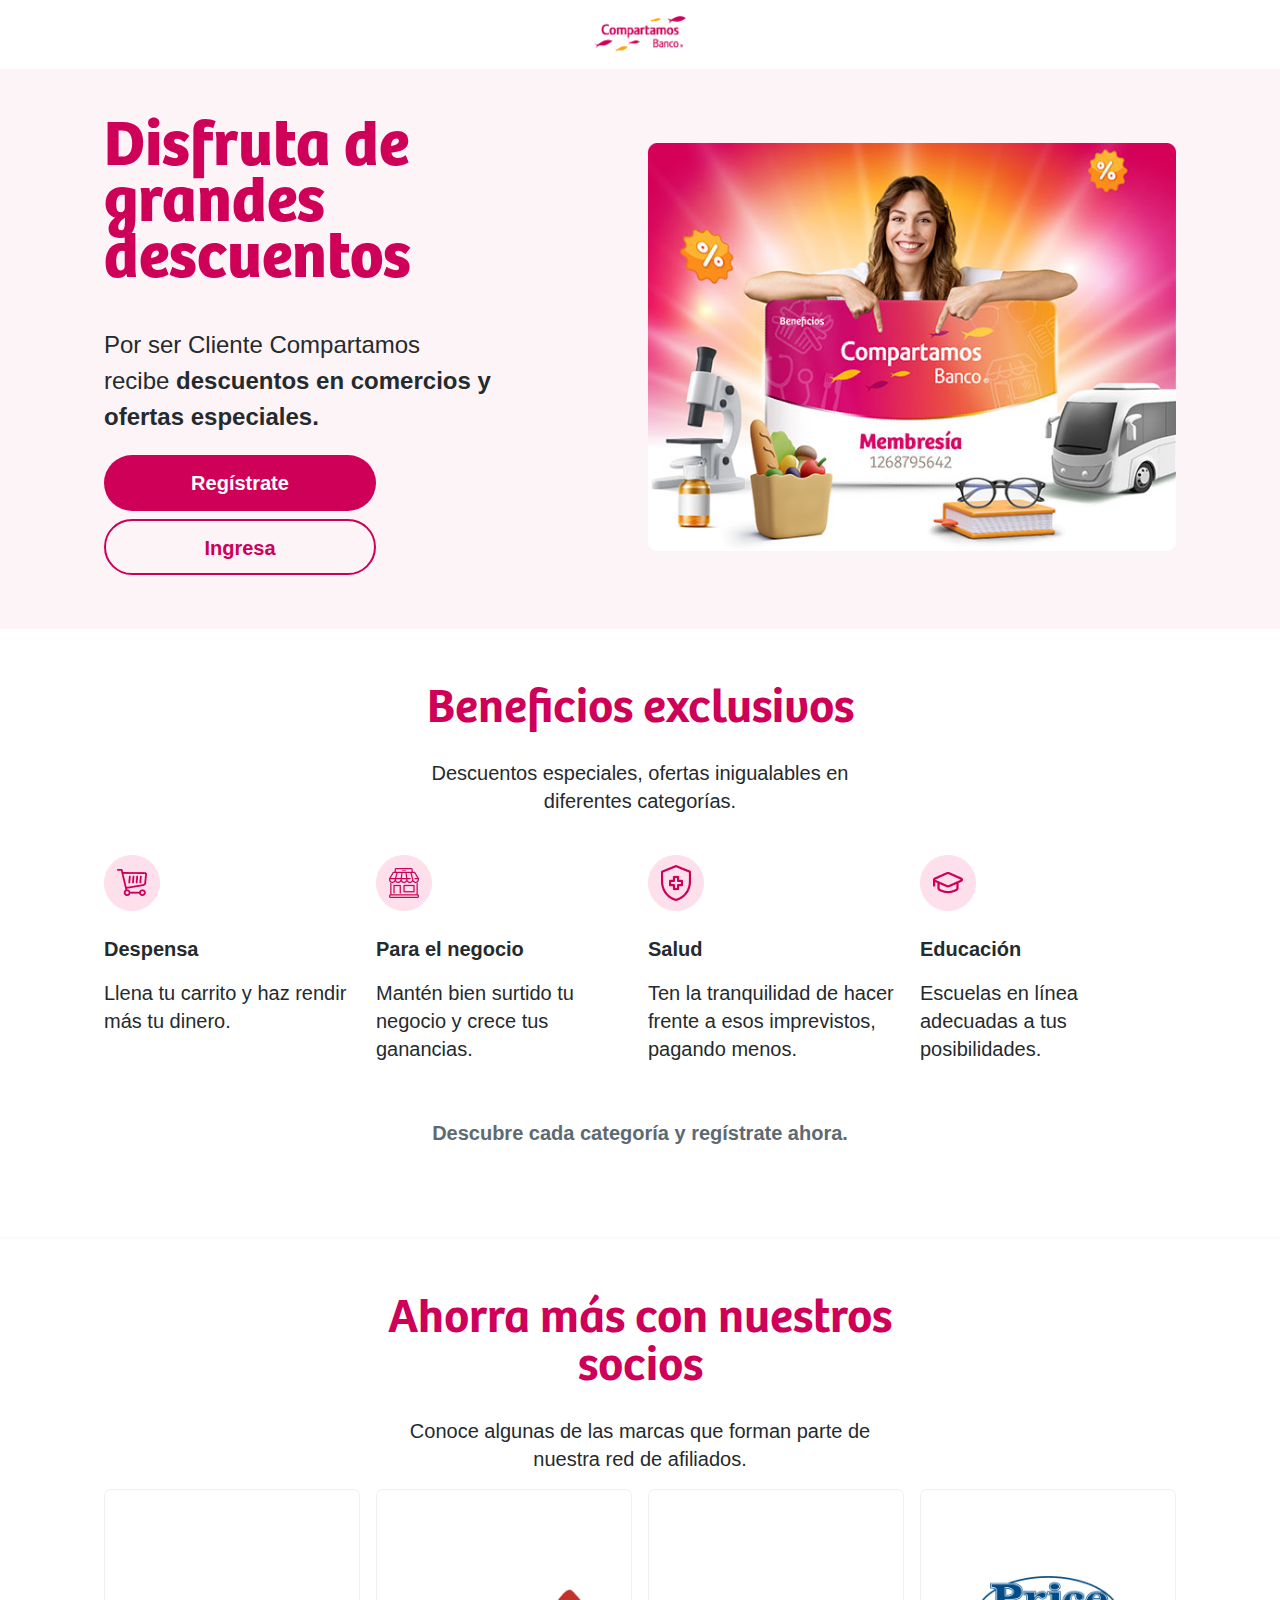
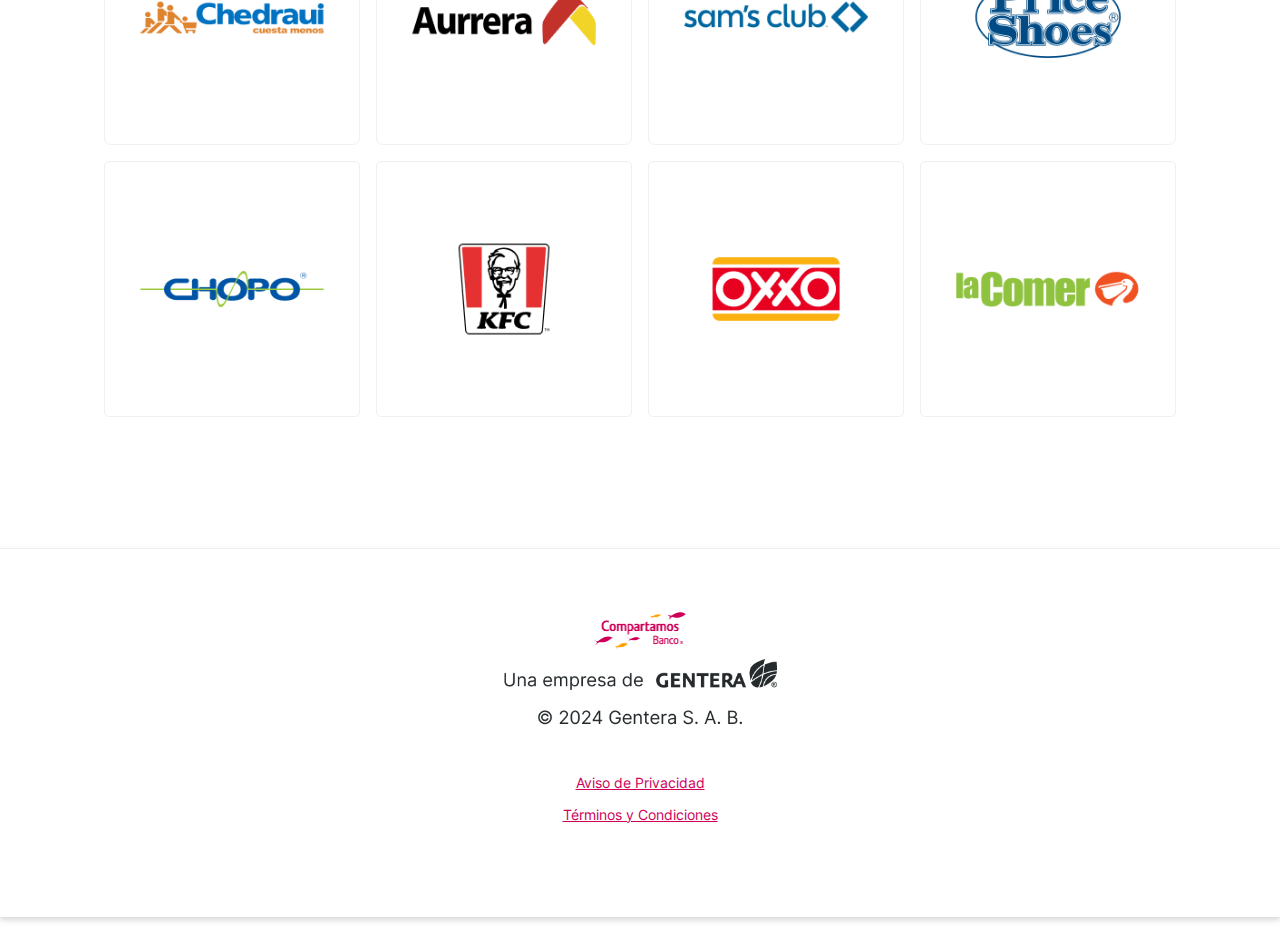
==== commit 4f65d377: "strcutre section change" ====
--- a/index.html
+++ b/index.html
@@ -34,7 +34,7 @@
         </a>
     </nav>
     <main class="page-container">
-        <section class="bg-cb first-section">
+        <section class="bg-cb ">
             <div class="container">
                 <div class="row">
                     <!-- Columna de texto y botones -->
--- a/assets/css/style.css
+++ b/assets/css/style.css
@@ -1587,7 +1587,9 @@
 }
 
 .bg-cb {
-    background: radial-gradient(100% 315.11% at 0% 0%, rgba(206, 0, 88, 0) 0%, rgba(206, 0, 88, 0.05) 100%) /* warning: gradient uses a rotation that is not supported by CSS and may not behave as expected */;
+    background: #FCF4F7;
+    position: relative;
+    z-index: 5;
 
 }
 
@@ -1669,7 +1671,7 @@
     align-items: center;
     z-index: 3;
     width: 100%;
-    margin-top: calc(150vh - 90px - 1690px);
+    margin-top: -90px;
 }
 
 /* Media query para pantallas pequeñas */
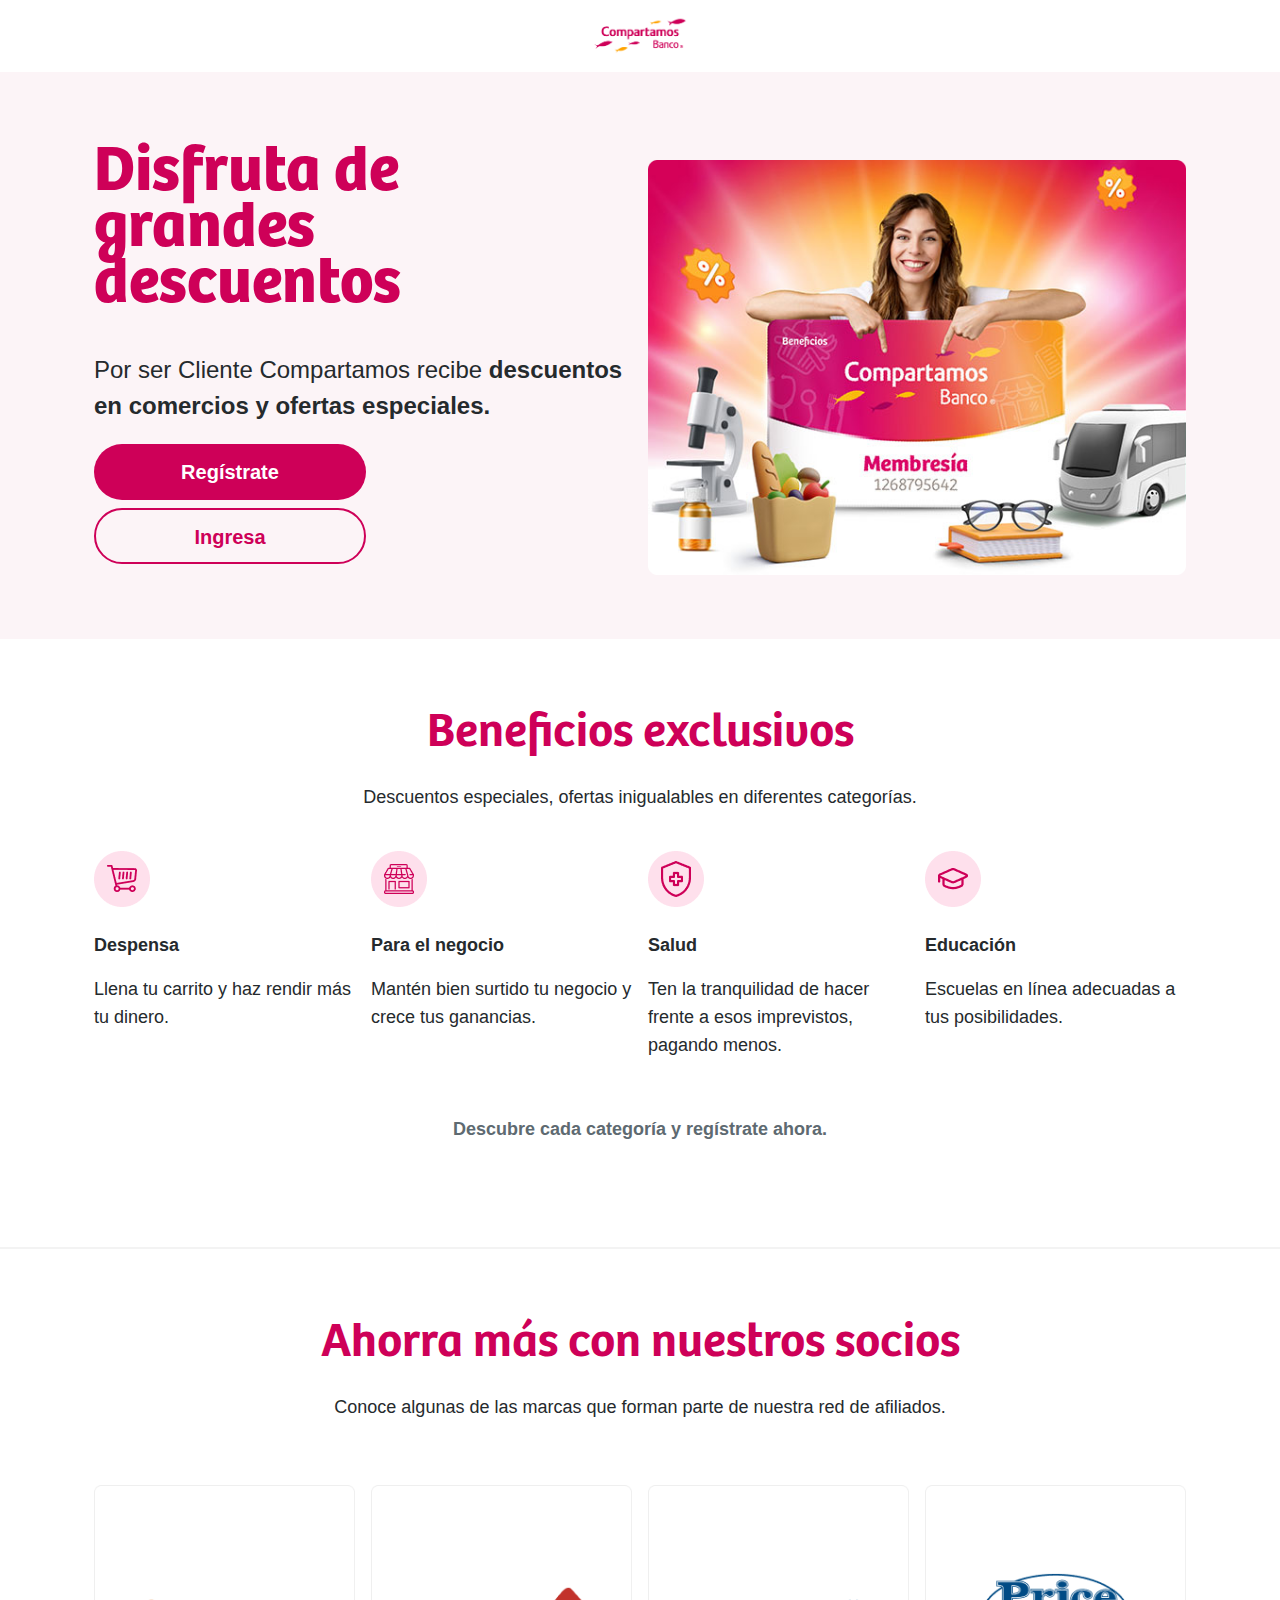
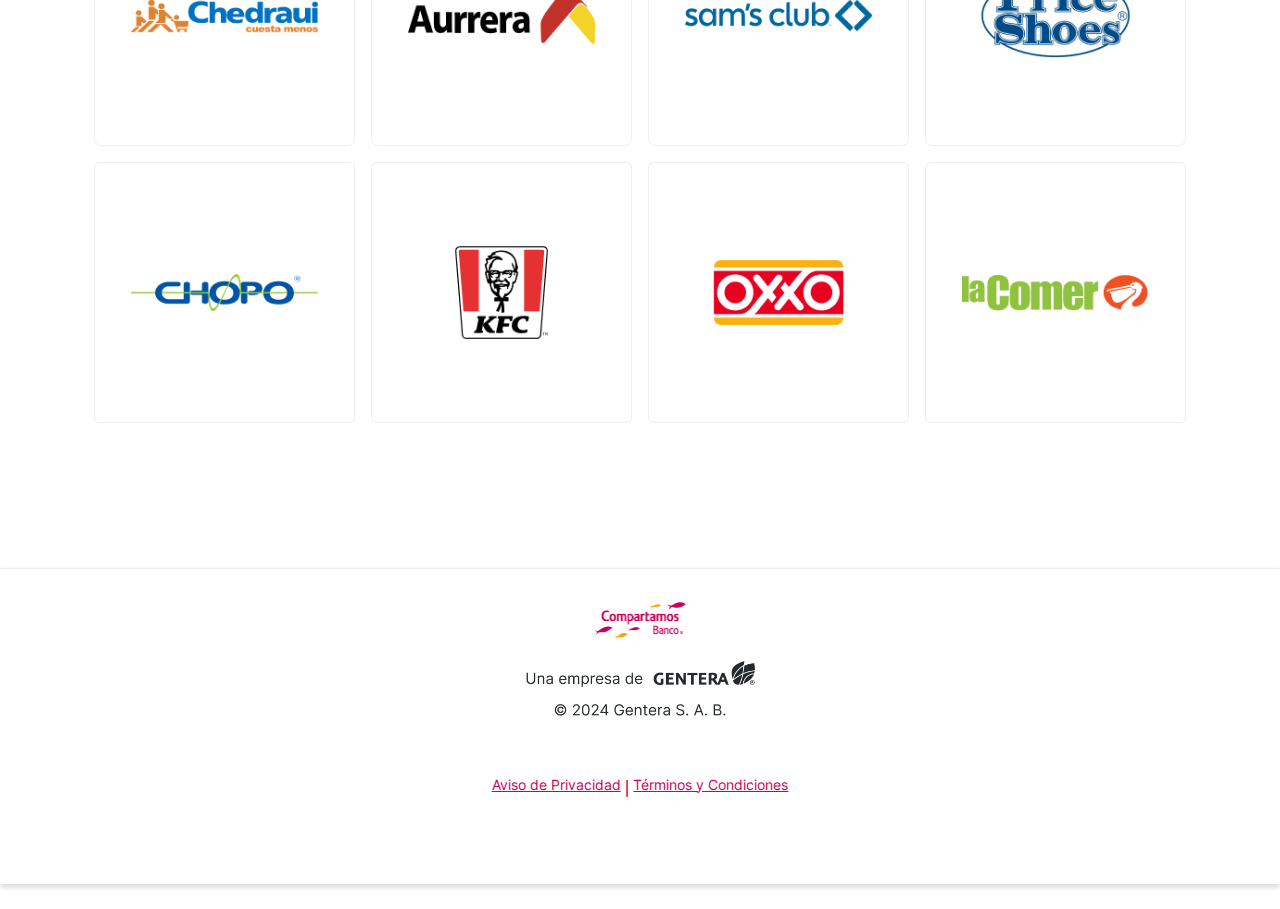
==== commit a8b27946: "mas vistas" ====
--- a/index.html
+++ b/index.html
@@ -34,12 +34,12 @@
         </a>
     </nav>
     <main class="page-container">
-        <section class="bg-cb ">
+        <section class="bg-cb m-sp-64">
             <div class="container">
                 <div class="row">
                     <!-- Columna de texto y botones -->
                     <div class="col-lg-6 col-md-8 col-sm-12 d-flex flex-column justify-content-center">
-                        <h2 class="responsive-text-align-left-to-center ">Disfruta de grandes descuentos</h2>
+                        <h1 class="responsive-text-align-left-to-center ">Disfruta de grandes descuentos</h1>
                         <p class="sub-text responsive-text-align-left-to-center ">Por ser Cliente Compartamos recibe
                             <strong>descuentos en comercios y ofertas especiales.</strong></p>
                         <div>
@@ -55,13 +55,13 @@
             </div>
         </section>
 
-        <section class="second-section">
+        <section class="second-section m-sp-64">
             <div class="container">
                 <div class="row justify-content-center">
                     <!-- Encabezado y Descripción General -->
                     <div class="col-12 text-center mb-4">
-                        <h3>Beneficios exclusivos</h3>
-                        <p>Descuentos especiales, ofertas inigualables en <br> diferentes categorías.</p>
+                        <h3 class="responsive-text-align-center-to-left">Beneficios exclusivos</h3>
+                        <p class="responsive-text-align-center-to-left">Descuentos especiales, ofertas inigualables en diferentes categorías.</p>
                     </div>
 
                     <!-- Sección de Despensa -->
@@ -114,15 +114,17 @@
         </section>
         <hr>
 
-        <section class="third-section">
+        <section class="third-section m-sp-64">
             <div class="container">
                 <div class="row justify-content-center">
                     <!-- Encabezado y Descripción General -->
                     <div class="col-12 text-center ">
-                        <h3 class="responsive-text-align-center-to-left">Ahorra más con nuestros <br> socios</h3>
-                        <p class="responsive-text-align-center-to-left">Conoce algunas de las marcas que forman parte de
-                            <br> nuestra red de afiliados.</p>
+                        <h3 class="responsive-text-align-center-to-left">Ahorra más con nuestros socios</h3>
+                        <p class="responsive-text-align-center-to-left">Conoce algunas de las marcas que forman parte de nuestra red de afiliados.</p>
+                            <br>
+                            <br>
                     </div>
+                    
                     <div class="col-lg-3 col-md-6 col-6 text-center mb-3">
                         <img src="assets/img/logos/chedraui-logo.png" alt="chedraui-logo" class="img-fluid">
                     </div>
@@ -160,26 +162,29 @@
         </section>
     </main>
 
+    <!-- Footer de la página -->
     <footer class="footer custom-footer-raised">
         <div class="container">
-            <div class="row">
-                <div class="col-12">
-                    <img src="assets/img/logo_CB.png" alt="Logo Compartamos Banco" width="100">
-                </div>
-                <div class="col-12">
-                    <img src="assets/img/logos/gentera.png" class="img-fluid img-custom" alt="Logo Compartamos Banco">
-                </div>
-                <div class="col-12">
-                    <div class="footer-terms">
-                        <a href="https://www.compartamos.com.mx/compartamos/regulacion/privacidad" target="_blank">Aviso
-                            de Privacidad</a>
-                        <a href="https://www.compartamos.com.mx/compartamos/regulacion/terminos-y-condiciones"
-                            target="_blank">Términos y Condiciones</a>
-                    </div>
-                </div>
-            </div>
+             <div class="row">
+                  <div class="col-12">
+                       <img src="assets/img/logo_CB.png" alt="Logo Compartamos Banco" width="100">
+                  </div>
+                  <div class="col-12">
+                       <img src="assets/img/logos/gentera.png" class="img-fluid img-custom"
+                            alt="Logo Compartamos Banco">
+                  </div>
+                  <div class="col-12">
+                       <div class="footer-terms">
+                            <a href="https://www.compartamos.com.mx/compartamos/regulacion/privacidad"
+                                 target="_blank">Aviso de Privacidad</a>
+                            <p class="vert-line-form"> | </p>
+                            <a href="https://www.compartamos.com.mx/compartamos/regulacion/terminos-y-condiciones"
+                                 target="_blank">Términos y Condiciones</a>
+                       </div>
+                  </div>
+             </div>
         </div>
-    </footer>
+   </footer>
     <div class="sticky-spacer" ></div> <!-- Spacer que ocupa el espacio de la barra sticky -->
     <div class="custom-sticky-nav">
         <button class="btn-secondary">Ingresa</button>
--- a/assets/css/style.css
+++ b/assets/css/style.css
@@ -1,4 +1,3 @@
-
 body.modal-open {
     overflow: hidden;
     overflow: hidden;
@@ -19,6 +18,7 @@
     font-style: normal;
     font-display: swap;
 }
+
 @font-face {
     font-family: 'Inter-Bold';
     src: url('../fonts/INTER/Inter-Bold.ttf');
@@ -26,6 +26,7 @@
     font-style: normal;
     font-display: swap;
 }
+
 @font-face {
     font-family: 'Inter-ExtraBold';
     src: url('../fonts/INTER/Inter-ExtraBold.ttf');
@@ -33,6 +34,7 @@
     font-style: normal;
     font-display: swap;
 }
+
 @font-face {
     font-family: 'Inter-ExtraLight';
     src: url('../fonts/INTER/Inter-ExtraLight.ttf');
@@ -40,6 +42,7 @@
     font-style: normal;
     font-display: swap;
 }
+
 @font-face {
     font-family: 'Inter-Light';
     src: url('../fonts/INTER/Inter-Light.ttf');
@@ -47,6 +50,7 @@
     font-style: normal;
     font-display: swap;
 }
+
 @font-face {
     font-family: 'Inter-Medium';
     src: url('../fonts/INTER/Inter-Medium.ttf');
@@ -54,6 +58,7 @@
     font-style: normal;
     font-display: swap;
 }
+
 @font-face {
     font-family: 'Inter-Regular';
     src: url('../fonts/INTER/Inter-Regular.ttf');
@@ -61,6 +66,7 @@
     font-style: normal;
     font-display: swap;
 }
+
 @font-face {
     font-family: 'Inter-SemiBold';
     src: url('../fonts/INTER/Inter-SemiBold.ttf');
@@ -68,6 +74,7 @@
     font-style: normal;
     font-display: swap;
 }
+
 @font-face {
     font-family: 'Inter-Thin';
     src: url('../fonts/INTER/Inter-Thin.ttf');
@@ -75,6 +82,7 @@
     font-style: normal;
     font-display: swap;
 }
+
 /*  Amor  */
 @font-face {
     font-family: 'AmorSansPro';
@@ -83,6 +91,7 @@
     font-style: normal;
     font-display: swap;
 }
+
 @font-face {
     font-family: 'AmorSansProBold';
     src: url('../fonts/Amor/AmorSansProBold.otf');
@@ -90,6 +99,7 @@
     font-style: normal;
     font-display: swap;
 }
+
 @font-face {
     font-family: 'AmorSansProItalic';
     src: url('../fonts/Amor/AmorSansProItalic.otf');
@@ -105,6 +115,7 @@
     font-style: normal;
     font-display: swap;
 }
+
 @font-face {
     font-family: 'AmorSansTextPro';
     src: url('../fonts/Amor/AmorSansTextPro.otf');
@@ -112,6 +123,7 @@
     font-style: normal;
     font-display: swap;
 }
+
 @font-face {
     font-family: 'AmorSansTextProBold';
     src: url('../fonts/Amor/AmorSansTextProBold.otf');
@@ -119,6 +131,7 @@
     font-style: normal;
     font-display: swap;
 }
+
 @font-face {
     font-family: 'AmorSansTextProBoldItalic';
     src: url('../fonts/Amor/AmorSansTextProBoldItalic.otf');
@@ -126,6 +139,7 @@
     font-style: normal;
     font-display: swap;
 }
+
 @font-face {
     font-family: 'AmorSansTextProItalic';
     src: url('../fonts/Amor/AmorSansTextProItalic.otf');
@@ -133,6 +147,7 @@
     font-style: normal;
     font-display: swap;
 }
+
 @font-face {
     font-family: 'AmorSerifPro';
     src: url('../fonts/Amor/AmorSerifPro.otf');
@@ -140,6 +155,7 @@
     font-style: normal;
     font-display: swap;
 }
+
 @font-face {
     font-family: 'AmorSerifProBold';
     src: url('../fonts/Amor/AmorSerifProBold.otf');
@@ -147,6 +163,7 @@
     font-style: normal;
     font-display: swap;
 }
+
 @font-face {
     font-family: 'AmorSerifProBoldItalic';
     src: url('../fonts/Amor/AmorSerifProBoldItalic.otf');
@@ -154,6 +171,7 @@
     font-style: normal;
     font-display: swap;
 }
+
 @font-face {
     font-family: 'AmorSerifProItalic';
     src: url('../fonts/Amor/AmorSerifProItalic.otf');
@@ -161,6 +179,7 @@
     font-style: normal;
     font-display: swap;
 }
+
 @font-face {
     font-family: 'AmorSerifTextPro';
     src: url('../fonts/Amor/AmorSerifTextPro.otf');
@@ -168,6 +187,7 @@
     font-style: normal;
     font-display: swap;
 }
+
 @font-face {
     font-family: 'AmorSerifTextProBold';
     src: url('../fonts/Amor/AmorSerifTextProBold.otf');
@@ -175,6 +195,7 @@
     font-style: normal;
     font-display: swap;
 }
+
 @font-face {
     font-family: 'AmorSerifTextProBoldItalic';
     src: url('../fonts/Amor/AmorSerifTextProBoldItalic.otf');
@@ -182,6 +203,7 @@
     font-style: normal;
     font-display: swap;
 }
+
 @font-face {
     font-family: 'AmorSerifTextProItalic';
     src: url('../fonts/Amor/AmorSerifTextProItalic.otf');
@@ -189,6 +211,7 @@
     font-style: normal;
     font-display: swap;
 }
+
 /*  Bree  */
 @font-face {
     font-family: 'BreeBold';
@@ -214,6 +237,7 @@
     font-style: normal;
     font-display: swap;
 }
+
 @font-face {
     font-family: 'BreeLight';
     src: url('../fonts/Bree/BreeLight.otf');
@@ -221,6 +245,7 @@
     font-style: normal;
     font-display: swap;
 }
+
 @font-face {
     font-family: 'BreeOblique_Bold';
     src: url('../fonts/Bree/BreeOblique_Bold.otf');
@@ -228,6 +253,7 @@
     font-style: normal;
     font-display: swap;
 }
+
 @font-face {
     font-family: 'BreeOblique_Extrabold';
     src: url('../fonts/Bree/BreeOblique_Extrabold.otf');
@@ -235,6 +261,7 @@
     font-style: normal;
     font-display: swap;
 }
+
 @font-face {
     font-family: 'BreeOblique_Light';
     src: url('../fonts/Bree/BreeOblique_Light.otf');
@@ -242,6 +269,7 @@
     font-style: normal;
     font-display: swap;
 }
+
 @font-face {
     font-family: 'BreeOblique_Reg';
     src: url('../fonts/Bree/BreeOblique_Reg.otf');
@@ -249,6 +277,7 @@
     font-style: normal;
     font-display: swap;
 }
+
 @font-face {
     font-family: 'BreeOblique_Thin';
     src: url('../fonts/Bree/BreeOblique_Thin.otf');
@@ -256,6 +285,7 @@
     font-style: normal;
     font-display: swap;
 }
+
 @font-face {
     font-family: 'BreeRegular';
     src: url('../fonts/Bree/BreeRegular.otf');
@@ -263,6 +293,7 @@
     font-style: normal;
     font-display: swap;
 }
+
 @font-face {
     font-family: 'BreeSerif-Regular';
     src: url('../fonts/Bree/BreeSerif-Regular.ttf');
@@ -270,6 +301,7 @@
     font-style: normal;
     font-display: swap;
 }
+
 @font-face {
     font-family: 'BreeThin';
     src: url('../fonts/Bree/BreeThin.otf');
@@ -277,95 +309,165 @@
     font-style: normal;
     font-display: swap;
 }
-.container, .container-fluid, .container-lg, .container-md, .container-sm, .container-xl, .container-xxl {
-    width: 100% !important;
-    margin-right: auto !important;
-    margin-left: auto !important;
-    padding-top: 50px !important;
-    padding-bottom: 50px !important;
-    width: 85% !important;
-}
-
-.row > * {
-    padding-left: 0.5rem; /* Nuevo valor para padding-left */
-    padding-right: 0.5rem; /* Nuevo valor para padding-right */
-}
-
-h3{
+
+
+.row>* {
+    padding-left: 0.5rem;
+    /* Nuevo valor para padding-left */
+    padding-right: 0.5rem;
+    /* Nuevo valor para padding-right */
+}
+
+h3 {
     font-family: 'BreeRegular';
     color: #CE0058;
 
 }
-h4{
+
+h4 {
     font-family: 'BreeRegular';
-    color:#D50057;
-}
-h5{
+    color: #D50057;
+}
+
+h5 {
     font-family: 'Inter-Bold';
     font-size: 1.1rem;
 }
 
-
-img{
-    max-width:100%;
-}
-h3{
+.main-section-top {
+    margin-top: 136px !important;
+    /* Margen para dispositivos de escritorio y mayores */
+}
+
+/* Media query para dispositivos móviles */
+@media (max-width: 768px) {
+    .main-section-top {
+        margin-top: 74px !important;
+        /* Margen para dispositivos móviles */
+    }
+}
+
+
+img {
+    max-width: 100%;
+}
+
+h3 {
     font-size: 48px;
 }
-main h1{
+
+main h1 {
     color: #CE0058;
     font-family: 'BreeBold';
-    font-size: 80px;
-    line-height: 72px;
-    font-weight: 400;
-    margin-bottom: 40px !important;
-    
-}
-
-main h2 {
-    color: #CE0058; /* Usando el mismo color que h1 para consistencia */
-    font-family: 'BreeBold';
-    font-size: 64px; /* Tamaño de fuente específico para h2 */
+    font-size: 64px;
     line-height: 56px;
     font-weight: 400;
     margin-bottom: 40px !important;
 }
 
+/* Estilos específicos para dispositivos móviles */
+@media (max-width: 600px) {
+    main h1 {
+        margin-bottom: 0px !important;
+        /* Cambiado a 0px para móviles */
+        font-size: 36px;
+    }
+}
+
+/* Estilos base para h2 dentro de main */
+main h2 {
+    color: #CE0058;
+    font-family: 'BreeBold';
+    font-size: 40px;
+    line-height: 56px;
+    font-weight: 400;
+    margin-bottom: 40px !important;
+}
+
+/* Estilos específicos para dispositivos móviles */
+@media (max-width: 600px) {
+    main h2 {
+        font-size: 26px;
+        /* Tamaño reducido para móviles */
+        margin-bottom: 0px !important;
+        /* Margen inferior eliminado para móviles */
+    }
+}
+
+
 main h3 {
     color: #CE0058;
     font-family: 'Bree-SemiBold';
-    font-size: 48px; /* Tamaño de fuente para h3 */
+    font-size: 48px;
+    /* Tamaño de fuente para h3 */
     line-height: 48px;
     font-weight: 400;
     margin-bottom: 32px !important;
 }
 
+/* Estilos específicos para dispositivos móviles */
+@media (max-width: 600px) {
+    main h3 {
+
+        font-size: 28px;
+        /* Tamaño de fuente para h3 */
+        margin-bottom: 0px !important;
+        line-height: 38px;
+    }
+}
+
+
+/* Estilos base para h4 dentro de main */
 main h4 {
-    font-size: 28px; /* Tamaño de fuente para h4 */
+    font-size: 28px;
+    /* Tamaño de fuente para h4 */
     color: #CE0058;
     font-family: 'BreeBold';
-    font-size: 30px; /* Tamaño de fuente para h3 */
     line-height: 34px;
     font-weight: 400;
 }
 
+/* Estilos específicos para dispositivos móviles */
+@media (max-width: 600px) {
+    main h4 {
+        font-size: 18px !important;
+        /* Tamaño reducido para móviles */
+    }
+}
+
+.responsive-p {
+    text-align: center;
+}
+
+/* Estilos específicos para dispositivos móviles */
+@media (max-width: 600px) {
+    .responsive-p {
+        text-align: left !important;
+    }
+}
+
 main h5 {
-    font-size: 24px; /* Tamaño de fuente para h5 */
+    font-size: 24px;
+    /* Tamaño de fuente para h5 */
     color: #CE0058;
     font-family: 'BreeBold';
-    font-size: 24px; /* Tamaño de fuente para h3 */
+    font-size: 24px;
+    /* Tamaño de fuente para h3 */
     line-height: 32px;
     font-weight: 400;
 }
 
 main h6 {
-    font-size: 20px; /* Tamaño de fuente para h6 */
+    font-size: 20px;
+    /* Tamaño de fuente para h6 */
     color: #CE0058;
     font-family: 'BreeBold';
-    font-size: 18px; /* Tamaño de fuente para h3 */
+    font-size: 18px;
+    /* Tamaño de fuente para h3 */
     line-height: 24px;
     font-weight: 400;
 }
+
 p {
     text-wrap: pretty;
     font-family: 'Inter', sans-serif;
@@ -374,82 +476,143 @@
     color: #252A2D;
 }
 
-
-header,footer{
+.h4-inter {
+    font-size: 28px;
+    /* Tamaño de fuente */
+    color: #252A2D;
+    /* Color de fuente */
+    font-family: 'Inter', sans-serif;
+    /* Fuente Inter */
+    font-weight: 600;
+    /* Semibold */
+    line-height: 34px;
+}
+
+header,
+footer {
     background-color: #FFFFFF;
     min-height: 57px;
     background: #FFFFFF 0% 0% no-repeat padding-box;
     box-shadow: 0px 3px 6px #00000029;
 
 }
-header img{
+
+header img {
     max-width: 134px;
     margin: 0 auto;
     display: block;
 }
-header .container{
+
+header .container {
     padding: 15px 0;
 }
-aside a:hover{
+
+aside a:hover {
     color: #CE0058;
-    text-decoration:underline;
-}
-aside a{
+    text-decoration: underline;
+}
+
+aside a {
     display: block;
     text-decoration: none;
     color: #252A2D;
     font-size: 13px;
     font-family: 'AmorSansPro';
 }
-aside a.title:hover{
-    
-    text-decoration:none;
-}
-aside a.title{
+
+aside a.title:hover {
+
+    text-decoration: none;
+}
+
+aside a.title {
     color: #CE0058;
     font-size: 18px;
     padding: 10px 0;
     font-family: 'AmorSansProBold';
-    font-weight:bold;
-}
-aside a.Editables{
+    font-weight: bold;
+}
+
+aside a.Editables {
     font-family: 'AmorSansProItalic';
     color: #847770;
 }
-img{
-    max-width:100%;
-}
-.Desktop{
+
+img {
+    max-width: 100%;
+}
+
+.Desktop {
     display: block;
 }
-.Mobile{
-    display:none;
-}
-p{
-    font-size: 20px;
+
+.Mobile {
+    display: none;
+}
+
+p {
+    font-size: 18px;
     color: #252A2D;
 }
-.slick-slide img{
-    padding:0 5px;
-}
-.slick-dotted.slick-slider{
-    max-width:100%;
-}
+
+.slick-slide img {
+    padding: 0 5px;
+}
+
+.slick-dotted.slick-slider {
+    max-width: 100%;
+}
+
+/* Estilos base para contenedores */
+.container,
+.container-fluid,
+.container-lg,
+.container-md,
+.container-sm,
+.container-xl,
+.container-xxl {
+    --bs-gutter-x: 3.5rem;
+    --bs-gutter-y: 0;
+    width: 100%;
+    padding-right: calc(var(--bs-gutter-x) * .5);
+    padding-left: calc(var(--bs-gutter-x) * .5);
+    margin-right: auto;
+    margin-left: auto;
+}
+
+/* Estilos específicos para dispositivos móviles */
+@media (max-width: 600px) {
+
+    .container,
+    .container-fluid,
+    .container-lg,
+    .container-md,
+    .container-sm,
+    .container-xl,
+    .container-xxl {
+        --bs-gutter-x: 1.5rem;
+        /* Cambiado a 0rem para móviles */
+    }
+}
+
 
 /* Nuestra Marca */
 
-.articleRectangle{
-    position:relative;
+.articleRectangle {
+    position: relative;
     text-align: center;
     color: white;
 }
-.articleRectangle span{
+
+.articleRectangle span {
     font-family: 'BreeRegular';
 }
-.articleRectangle span.title{
+
+.articleRectangle span.title {
     font-size: 2rem;
 }
-#tonoyvoz .articleRectangle span.title{
+
+#tonoyvoz .articleRectangle span.title {
     font-size: 1em;
     width: 60%;
     position: relative;
@@ -457,47 +620,58 @@
     margin: 0vw auto 0 auto;
     text-align: left;
 }
-#tonoyvoz span.gray{
+
+#tonoyvoz span.gray {
     color: #847770;
     font-family: 'BreeRegular';
     text-align: center;
     display: block;
     font-size: 30px;
 }
-.rectangle{
-    position:absolute;
-    top:0;
+
+.rectangle {
+    position: absolute;
+    top: 0;
     left: 0;
     z-index: -1;
     padding-right: calc(var(--bs-gutter-x) * .5);
     padding-left: calc(var(--bs-gutter-x) * .5);
 }
-#tipscomunicacion article p strong{
+
+#tipscomunicacion article p strong {
     font-family: 'Inter-Bold';
 }
-#tipscomunicacion article.row p{
+
+#tipscomunicacion article.row p {
     font-family: 'Inter-Regular';
     padding-top: 30px;
 }
-.borderLeft p{
+
+.borderLeft p {
     border-right: solid 2px #D50057;
     padding-right: calc(var(--bs-gutter-x) * 1);
 }
-#introduccion .articleRectangle:first-child span{
+
+#introduccion .articleRectangle:first-child span {
     display: block;
     padding: 0 0 1.25vw 0;
 }
-#introduccion .articleRectangle:nth-child(2) span{
+
+#introduccion .articleRectangle:nth-child(2) span {
     display: block;
     padding: 0 0 0 0;
 }
-#iconFlecha{
+
+#iconFlecha {
     position: fixed;
     bottom: 10%;
     right: 2%;
     width: 30px;
     z-index: 99;
 }
+
+
+
 /* Estilo base para .btn-primary */
 .btn-primary {
     background: #CE0058;
@@ -507,7 +681,8 @@
     font-weight: 600;
     font-size: 20px;
     font-family: 'Inter', sans-serif;
-    width: 272px; /* Ancho fijo para resoluciones mayores */
+    width: 272px;
+    /* Ancho fijo para resoluciones mayores */
     height: 56px;
     border: none;
     transition: background 0.3s ease;
@@ -516,7 +691,8 @@
     margin-bottom: 4px;
 }
 
-.btn-primary:hover, .btn-primary:active {
+.btn-primary:hover,
+.btn-primary:active {
     background: #910048;
     color: white;
 }
@@ -524,8 +700,10 @@
 /* Media query para dispositivos con ancho máximo de 768px */
 @media (max-width: 768px) {
     .btn-primary {
-        width: 100%; /* Ancho total en dispositivos pequeños */
-        padding: 12px 20px; /* Ajuste opcional del padding para dispositivos pequeños */
+        width: 100%;
+        /* Ancho total en dispositivos pequeños */
+        padding: 12px 20px;
+        /* Ajuste opcional del padding para dispositivos pequeños */
         margin-bottom: 15px;
     }
 }
@@ -540,63 +718,139 @@
     font-weight: 600;
     font-size: 20px;
     font-family: 'Inter', sans-serif;
-    width: 272px; /* Ancho fijo para resoluciones mayores */
+    width: 272px;
+    /* Ancho fijo para resoluciones mayores */
     height: 56px;
-    border: 2px solid #CE0058; /* Borde sólido con el color especificado */
-    transition: background 0.3s ease, color 0.3s ease, border-color 0.3s ease; /* Transiciones suaves */
+    border: 2px solid #CE0058;
+    /* Borde sólido con el color especificado */
+    transition: background 0.3s ease, color 0.3s ease, border-color 0.3s ease;
+    /* Transiciones suaves */
     margin-right: 16px;
     margin-top: 4px;
     margin-bottom: 4px;
 }
 
-.btn-secondary:hover, .btn-secondary:active {
-    color: #910048; /* Cambio de color en hover y active */
-    border-color: #910048; /* Cambio de color de borde en hover y active */
+.btn-secondary:hover,
+.btn-secondary:active {
+    color: #910048;
+    /* Cambio de color en hover y active */
+    border-color: #910048;
+    /* Cambio de color de borde en hover y active */
 }
 
 /* Media query para dispositivos con ancho máximo de 768px */
 @media (max-width: 768px) {
     .btn-secondary {
-        width: 100%; /* Ancho total en dispositivos pequeños */
-        padding: 12px 20px; /* Ajuste opcional del padding para dispositivos pequeños */
+        width: 100%;
+        /* Ancho total en dispositivos pequeños */
+        padding: 12px 20px;
+        /* Ajuste opcional del padding para dispositivos pequeños */
         margin-bottom: 15px;
     }
 }
 
-
-.btn.downloadIcon{
-    width: 330px; /* Ancho fijo, no especificado en la media query */
-}
-
-footer{
+/* Estilo base para .btn-forms-st01 */
+.btn-forms-st01 {
+    background: #CE0058;
+    color: white;
+    padding: 12px 30px;
+    border-radius: 40px;
+    font-weight: 600;
+    font-size: 18px;
+    font-family: 'Inter', sans-serif;
+    width: 272px;
+    /* Ancho fijo para resoluciones mayores */
+    height: 56px;
+    border: none;
+    transition: background 0.3s ease;
+    margin-right: 16px;
+    margin-top: 4px;
+    margin-bottom: 4px;
+    display: flex;
+    /* Usar flexbox para alinear contenido */
+    align-items: center;
+    /* Alinear verticalmente */
+    justify-content: center;
+    /* Alinear horizontalmente */
+    position: relative;
+    /* Para manejar el icono */
+}
+
+.btn-forms-st01:hover,
+.btn-forms-st01:active {
+    background: #910048;
+    color: white;
+}
+
+.btn-forms-st01:disabled {
+    background: #E0E0E0;
+    /* Fondo gris para indicar que está deshabilitado */
+    color: #9E9E9E;
+    /* Texto en gris para mejorar el contraste */
+    cursor: not-allowed;
+    /* Cambia el cursor para indicar que no es clickable */
+}
+
+.icon-right {
+    font-size: 16px;
+    /* Tamaño de fuente más grande para el icono */
+    margin-left: 8px;
+    /* Espacio entre el texto y el icono */
+}
+
+/* Media query para dispositivos con ancho máximo de 768px */
+@media (max-width: 768px) {
+    .btn-forms-st01 {
+        width: 100%;
+        /* Ancho total en dispositivos pequeños */
+        padding: 12px 20px;
+        /* Ajuste opcional del padding para dispositivos pequeños */
+        margin-bottom: 15px;
+    }
+}
+
+.btn.downloadIcon {
+    width: 330px;
+    /* Ancho fijo, no especificado en la media query */
+}
+
+footer {
     background: #FFFFFF 0% 0% no-repeat padding-box;
 }
-footer .container{
+
+footer .container {
     text-align: center;
     padding: 20px 0 35px 0;
     font-size: 14px;
 }
-footer .container img{
+
+footer .container img {
     vertical-align: bottom;
-    padding-bottom: 6px;
+    padding-bottom: 18px;
     margin: 0 5px;
 }
-.modal-header{
-    border:none;
-}
-.modal-header span.modal-title{
+
+.modal-header {
+    border: none;
+}
+
+.modal-header span.modal-title {
     font-family: 'Inter-Bold';
     font-size: 26px !important;
     color: #252A2D;
     margin-right: -120px;
 }
-.modal{
-    --bs-modal-width:1200px;
-}
-.modal-header .btn-close{
-    margin:0;
-}
-#divDownloadPostal, #divDownloadLonas{
+
+.modal {
+    --bs-modal-width: 1200px;
+}
+
+.modal-header .btn-close {
+    margin: 0;
+}
+
+#divDownloadPostal,
+#divDownloadLonas {
     display: none;
     box-shadow: 2px 6px 18px #00000029;
     border-radius: 24px;
@@ -607,43 +861,53 @@
     top: 90px;
     right: 4%;
 }
-#divDownloadPostal > div.active, #divDownloadLonas > div.active{
+
+#divDownloadPostal>div.active,
+#divDownloadLonas>div.active {
     opacity: 1;
 }
-#divDownloadPostal > div, #divDownloadLonas > div{
-    position:relative;
+
+#divDownloadPostal>div,
+#divDownloadLonas>div {
+    position: relative;
     cursor: pointer;
     opacity: 0.7;
 }
-#divDownloadPostal > div > img, #divDownloadLonas > div > img{
+
+#divDownloadPostal>div>img,
+#divDownloadLonas>div>img {
     right: 0;
     position: absolute;
 }
-.modal-content{
-    padding:0px 30px;
-}
-.collapsed 
-.navbar-toggler-icon{
+
+.modal-content {
+    padding: 0px 30px;
+}
+
+.collapsed .navbar-toggler-icon {
     background-image: url(../img/icon_menu.png);
 }
-.navbar-toggler-icon{
+
+.navbar-toggler-icon {
     background-image: url(../img/icon_menu_cerrar.png);
     height: 40px;
     width: 40px;
 }
 
-.modal-body img{
+.modal-body img {
     display: block;
     margin: 0 auto;
     max-width: 65%;
 }
-.modal-body span{
+
+.modal-body span {
     text-align: center;
     color: #847770;
     font-size: 16px;
     display: block;
 }
-.btn.displayDownloadOptions img{
+
+.btn.displayDownloadOptions img {
     position: absolute;
     margin-left: 14px;
     margin-top: 3px;
@@ -655,29 +919,36 @@
         width: 100%;
         padding: 16px 10px;
     }
-    main h1{
+
+    main h1 {
         font-size: 38px;
     }
-    h3{
+
+    h3 {
         font-size: 30px;
     }
-    p{
+
+    p {
         font-size: 18px;
         margin-bottom: 0.3rem;
     }
-    .navbar-toggler{
-        border:none;
+
+    .navbar-toggler {
+        border: none;
         box-shadow: none !important;
     }
-    .MenuMobile .row{
-        margin:0;
-    }
-    .MenuMobile .navbar{
-        padding:0;
+
+    .MenuMobile .row {
+        margin: 0;
+    }
+
+    .MenuMobile .navbar {
+        padding: 0;
         background-color: transparent !important;
     }
-    #menuItems{
-        border-top:#00000029 solid 1px;
+
+    #menuItems {
+        border-top: #00000029 solid 1px;
         background-color: white;
         text-align: left;
         padding-left: 35px;
@@ -686,38 +957,45 @@
         height: 847px;
         margin-top: 15px;
     }
-    #menuItems a{
+
+    #menuItems a {
         font-family: 'AmorSansPro';
-        font-size:16px;
-        padding:2px 0;
+        font-size: 16px;
+        padding: 2px 0;
         color: #252A2D !important;
     }
-    
-    #menuItems a.title{
+
+    #menuItems a.title {
         font-family: 'AmorSansProBold';
         font-weight: bold;
         padding: 10px 0;
         color: #CE0058 !important;
     }
-    header{
-        padding:10px 0;
-    }
-    aside{
-        display:none;
-    }
-    .Desktop{
+
+    header {
+        padding: 10px 0;
+    }
+
+    aside {
+        display: none;
+    }
+
+    .Desktop {
         display: none !important;
     }
-    .Mobile{
-        display:block;
-    }
-    .modal-body img{
+
+    .Mobile {
+        display: block;
+    }
+
+    .modal-body img {
         max-width: 100%;
         width: 100%;
     }
-    .modal-header span.modal-title{
+
+    .modal-header span.modal-title {
         font-size: 20px !important;
-        display:block;
+        display: block;
         position: absolute;
         top: 61px;
         width: 100%;
@@ -725,15 +1003,18 @@
         text-align: center;
         left: 0;
     }
-    .btn.downloadIcon{
+
+    .btn.downloadIcon {
         font-size: 13px;
         width: 100%;
         padding: 14px 10px;
     }
-    .modal-body{
-        padding:0
-    }
-    .btn.displayDownloadOptions{
+
+    .modal-body {
+        padding: 0
+    }
+
+    .btn.displayDownloadOptions {
         display: block;
         position: absolute;
         top: 146px;
@@ -742,127 +1023,159 @@
         text-align: center;
         left: 10%;
     }
-    footer .container{
+
+    footer .container {
         width: 86%;
     }
-    header img{
+
+    header img {
         margin: 0;
     }
 }
+
 @media (max-width: 992px) {
-    .articleRectangle span.title{
+    .articleRectangle span.title {
         font-size: 20px;
     }
-    #introduccion .articleRectangle:first-child span{
-            font-size: 12px;
-            padding: 16px;
-            margin-bottom: 110px;
-    }
-    #introduccion .articleRectangle:nth-child(2) span{
+
+    #introduccion .articleRectangle:first-child span {
+        font-size: 12px;
+        padding: 16px;
+        margin-bottom: 110px;
+    }
+
+    #introduccion .articleRectangle:nth-child(2) span {
         padding: 20px;
     }
-    .articleRectangle{
-        margin-top:20px;
-    }
-    #tonoyvoz span.gray{
-        font-size:17px;
-    }
-    #tonoyvoz .articleRectangle span.title{
+
+    .articleRectangle {
+        margin-top: 20px;
+    }
+
+    #tonoyvoz span.gray {
+        font-size: 17px;
+    }
+
+    #tonoyvoz .articleRectangle span.title {
         font-size: 9px;
         padding-top: 12px;
     }
-    #tonoyvoz .articleRectangle:nth-child(2) span.title{
+
+    #tonoyvoz .articleRectangle:nth-child(2) span.title {
         padding-top: 22px;
     }
-    #tonoyvoz .articleRectangle:nth-child(3) span.title{
+
+    #tonoyvoz .articleRectangle:nth-child(3) span.title {
         padding-top: 13px;
     }
-    .borderLeft p{
-        border:none;
-        padding:initial
-    }
-    #menuItems a.Editables{
+
+    .borderLeft p {
+        border: none;
+        padding: initial
+    }
+
+    #menuItems a.Editables {
         font-family: 'AmorSansProItalic';
-        color:#847770 !important;
-    }
-    #divDownloadPostal, #divDownloadLonas{
+        color: #847770 !important;
+    }
+
+    #divDownloadPostal,
+    #divDownloadLonas {
         width: 80%;
         top: 210px;
         font-size: 14px !important;
         padding: 30px 20px;
     }
-    .modal-header .btn-close{
+
+    .modal-header .btn-close {
         margin-bottom: 150px;
     }
 }
+
 @media only screen and (min-device-width: 768px) and (max-device-width: 1024px) and (orientation: portrait) {
-  #introduccion .articleRectangle:nth-child(2) span{
-      font-size: 25px;
-      padding-top: 50px;
-  }
-    .articleRectangle span.title{
-        font-size:40px;
+    #introduccion .articleRectangle:nth-child(2) span {
+        font-size: 25px;
+        padding-top: 50px;
+    }
+
+    .articleRectangle span.title {
+        font-size: 40px;
         padding-top: 32px;
         display: block;
     }
-    #introduccion .articleRectangle:first-child span{
+
+    #introduccion .articleRectangle:first-child span {
         font-size: 18px;
         padding-top: 36px;
     }
-    .articleRectangle{
+
+    .articleRectangle {
         padding-bottom: 100px;
     }
-    #tonoyvoz br.Mobile{
-        display:none;
-    }
-    #tonoyvoz .articleRectangle span.title{
+
+    #tonoyvoz br.Mobile {
+        display: none;
+    }
+
+    #tonoyvoz .articleRectangle span.title {
         font-size: 14px;
         padding-top: 44px;
     }
-    #tonoyvoz .articleRectangle:nth-child(3) span.title{
+
+    #tonoyvoz .articleRectangle:nth-child(3) span.title {
         padding-top: 30px;
     }
-    #tonoyvoz .articleRectangle:nth-child(2) span.title{
-        padding-top:40px
-    }
+
+    #tonoyvoz .articleRectangle:nth-child(2) span.title {
+        padding-top: 40px
+    }
+
     #tipscomunicacion br:first-child,
     #tipscomunicacion br:nth-child(2),
-    #tipscomunicacion br:nth-child(3){
-        display:none;
+    #tipscomunicacion br:nth-child(3) {
+        display: none;
     }
 }
 
 .navbar {
     justify-content: center;
 }
+
 .main-section {
     text-align: center;
     margin-top: 0px;
 }
+
 .header img {
     width: 150px;
 }
+
 .title {
     font-size: 2em;
     color: #c01a5b;
 }
+
 .description {
     margin-top: 10px;
     color: #333;
 }
+
 .event-image {
     margin-top: 30px;
     color: #c01a5b;
 }
+
 .event-image img {
     width: 80px;
 }
+
 .social-media {
     margin-top: 50px;
 }
+
 .footer {
     color: #999;
-    font-size: 0.9em;   
+    font-size: 0.9em;
 }
 
 .container-ec24 {
@@ -892,23 +1205,25 @@
 .form-label-left {
     display: flex;
     align-items: center;
-  }
+}
 
 .form-label-left label {
     margin-right: 10px;
     margin-bottom: 0;
-  }
+}
 
 label {
     display: flex !important;
-    font-family: Inter-SemiBold;
+    font-family: 'Inter', sans-serif;
     font-size: 16px;
-    font-weight: 600;
+    font-weight: 400;
     line-height: 28px;
     text-align: left;
     color: #252A2D;
 
-}
+
+}
+
 .navbar-brand {
     padding-top: var(--bs-navbar-brand-padding-y);
     padding-bottom: var(--bs-navbar-brand-padding-y);
@@ -919,9 +1234,19 @@
     white-space: nowrap;
 }
 
+/* Estilos base para .select-mrg */
 .select-mrg {
-    padding: 56px 0 56px 0;
-}
+    padding: 56px 0 1px 0;
+}
+
+/* Estilos específicos para dispositivos móviles */
+@media (max-width: 600px) {
+    .select-mrg {
+        padding: 16px 0 16px 0;
+        /* Cambiado a 16px para todos los lados en móviles */
+    }
+}
+
 
 .select-mrg .space-social {
     padding: 40px 0 40px 0;
@@ -936,15 +1261,19 @@
 }
 
 hr {
-    border: 1px solid #EFEFEF;
+    border: 1px solid #d0d0d0;
     margin: 0 !important;
+}
+
+.hr-second-stape {
+    margin-bottom: 15px !important;
 }
 
 .section-img-none {
     padding: 160px 0 160px 0;
 }
 
-.section-img-none img{
+.section-img-none img {
     margin: 0 0 24px 0;
 }
 
@@ -955,9 +1284,9 @@
 .p-title {
     font-family: Inter-SemiBold;
     font-size: 18px !important;
-    font-weight: 600!important;
-    line-height: 28px!important;
-    color: #252A2D!important;
+    font-weight: 600 !important;
+    line-height: 28px !important;
+    color: #252A2D !important;
 }
 
 
@@ -968,31 +1297,40 @@
 
 .footer {
     border-top: 1px solid #EFEFEF !important;
-    padding-top: 10px; /* Ajusta el padding según sea necesario */
+    padding-top: 10px;
+    /* Ajusta el padding según sea necesario */
 }
 
 .footer-terms {
-    display: inline-grid;
+    display: flex;
     padding: 32px 0 32px 0;
+    justify-content: center;
 }
 
 .footer-terms a {
-   color: #CE0058;
-   padding-bottom: 8px;
-   font-family: Inter-Regular;
-   font-size: 14px;
-   font-weight: 400;
-   line-height: 24px;
-   text-align: center;
-   text-decoration: underline;
-   font-variation-settings: 'slnt' 0;
+    color: #CE0058;
+    padding-bottom: 8px;
+    font-family: Inter-Regular;
+    font-size: 14px;
+    font-weight: 400;
+    line-height: 24px;
+    margin-right: 4px;
+    margin-left: 4PX;
+    text-align: center;
+    text-decoration: underline;
+    font-variation-settings: 'slnt' 0;
+}
+
+.vert-line-form {
+    color: #CE0058;
 }
 
 .card {
     box-shadow: 0 4px 8px rgba(0, 0, 0, 0.1);
     transition: 0.3s;
     padding: 8px;
-    overflow: hidden; /* Añadido para evitar desbordamientos */
+    overflow: hidden;
+    /* Añadido para evitar desbordamientos */
 }
 
 
@@ -1000,7 +1338,9 @@
     transition: 0.3s;
     padding: 0px;
     height: auto;
-    overflow: hidden; /* Añadido para evitar desbordamientos */
+    overflow: hidden;
+    /* Añadido para evitar desbordamientos */
+    border-radius: 6px;
 }
 
 .grid-slider-p {
@@ -1009,13 +1349,19 @@
 
 @media (max-width: 480px) {
     .grid-slider-p {
-        padding: 8px; /* Reduce el padding para pantallas pequeñas */
-        margin-bottom: 4px; /* Ajusta el margen inferior para pantallas pequeñas */
-    }
+        padding: 8px;
+        /* Reduce el padding para pantallas pequeñas */
+        margin-bottom: 4px;
+        /* Ajusta el margen inferior para pantallas pequeñas */
+    }
+
     .card {
-        width: 100%; /* Asegura que las tarjetas ocupen todo el ancho disponible */
-        height: 152px; /* Ajusta la altura automáticamente */
-    }
+        width: 100%;
+        /* Asegura que las tarjetas ocupen todo el ancho disponible */
+        height: 152px;
+        /* Ajusta la altura automáticamente */
+    }
+
     .card-img-top {
         width: 100%;
         padding: 0px;
@@ -1031,6 +1377,7 @@
 
 .body-content-card .tittle-card-01 {
     color: #252A2D;
+    margin-bottom: 4px !important;
 }
 
 .body-content-card .sub-card-02 {
@@ -1039,19 +1386,21 @@
 
 
 .img-container {
-    overflow: hidden; /* Asegura que la imagen no se desborde */
+    overflow: hidden;
+    /* Asegura que la imagen no se desborde */
     border-radius: 8px;
 }
 
 .card-img-top {
     width: 100%;
-    padding: 4px;
     object-fit: cover;
-    transition: transform 0.5s ease; /* Transición para el efecto de zoom */
+    transition: transform 0.5s ease;
+    /* Transición para el efecto de zoom */
 }
 
 .zoom-effect:hover .card-img-top {
-    transform: scale(1.2); /* Efecto de zoom */
+    transform: scale(1.2);
+    /* Efecto de zoom */
 }
 
 
@@ -1095,7 +1444,7 @@
     box-sizing: border-box;
     display: flex;
     flex-wrap: wrap;
-   
+
 }
 
 .slider-title {
@@ -1118,12 +1467,12 @@
 }
 
 .slider-title .titlte-01 .tittle-s {
-   font-family: Iter-Reular;
-   font-size: 18px;
-   font-weight: 400;
-   line-height: 28px;
-   text-align: left;
-   color: #5E6A71;
+    font-family: Iter-Reular;
+    font-size: 18px;
+    font-weight: 400;
+    line-height: 28px;
+    text-align: left;
+    color: #5E6A71;
 }
 
 
@@ -1134,7 +1483,8 @@
     border-radius: 8px;
 }
 
-a.prev, a.next {
+a.prev,
+a.next {
     background-color: #EFEFEF;
     color: #CE0058;
     border: none;
@@ -1151,7 +1501,9 @@
 
 
 @media (max-width: 480px) {
-    a.prev, a.next {
+
+    a.prev,
+    a.next {
         background-color: #EFEFEF;
         color: #CE0058;
         border: none;
@@ -1165,6 +1517,7 @@
         transition: background-color 0.3s ease;
         text-decoration: none;
     }
+
     .next {
         margin-left: 8px;
     }
@@ -1174,7 +1527,8 @@
     }
 }
 
-a.prev:hover, a.next:hover {
+a.prev:hover,
+a.next:hover {
     background-color: #CE0058;
     color: #FFFFFF;
 }
@@ -1197,7 +1551,8 @@
     width: 100%;
     height: 100%;
     overflow: hidden !important;
-    background-color: rgba(0, 0, 0, 0.81); /* Fondo semitransparente */
+    background-color: rgba(0, 0, 0, 0.81);
+    /* Fondo semitransparente */
     display: flex;
     align-items: center;
     justify-content: center;
@@ -1219,8 +1574,10 @@
     left: 10px;
     border-radius: 20px;
     font-size: 18px;
-    color: white; /* Asegúrate de que sea visible */
-    background: rgba(0, 0, 0, 0.5); /* Fondo semitransparente */
+    color: white;
+    /* Asegúrate de que sea visible */
+    background: rgba(0, 0, 0, 0.5);
+    /* Fondo semitransparente */
     padding: 5px 10px;
     font-family: 'Inter-Regular';
 }
@@ -1230,29 +1587,40 @@
     margin: auto;
     padding: 0;
     width: 100%;
-    max-width: 75%; /* Ajusta esto según lo grande que quieras la imagen */
-    background: transparent; /* Fondo transparente */
+    max-width: 75%;
+    /* Ajusta esto según lo grande que quieras la imagen */
+    background: transparent;
+    /* Fondo transparente */
     display: flex;
     margin-top: 2%;
     justify-content: center;
     flex-direction: column;
-    border: transparent; /* Fondo transparente */
+    border: transparent;
+    /* Fondo transparente */
 }
 
 @media (max-width: 480px) {
     .modal-content {
-        position: fixed; /* Cambiado de relative a fixed para centrar */
-        top: 50%; /* Centrar verticalmente */
-        left: 50%; /* Centrar horizontalmente */
-        transform: translate(-50%, -50%); /* Ajustar para centrar correctamente */
-        margin: 0; /* Eliminar margen adicional */
-        width: 100%; /* Ajustar el ancho para que no sea 100%, sino un poco menos */
+        position: fixed;
+        /* Cambiado de relative a fixed para centrar */
+        top: 50%;
+        /* Centrar verticalmente */
+        left: 50%;
+        /* Centrar horizontalmente */
+        transform: translate(-50%, -50%);
+        /* Ajustar para centrar correctamente */
+        margin: 0;
+        /* Eliminar margen adicional */
+        width: 100%;
+        /* Ajustar el ancho para que no sea 100%, sino un poco menos */
         max-width: 100%;
         display: flex;
         justify-content: center;
         flex-direction: column;
-        box-shadow: 0 4px 8px rgba(0, 0, 0, 0.1); /* Añadir sombra si es necesario */
-        z-index: 1000; /* Asegurar que esté sobre otros elementos */
+        box-shadow: 0 4px 8px rgba(0, 0, 0, 0.1);
+        /* Añadir sombra si es necesario */
+        z-index: 1000;
+        /* Asegurar que esté sobre otros elementos */
     }
 }
 
@@ -1261,12 +1629,14 @@
 .centered-img {
     width: 100%;
     height: auto;
-    max-width: 800px; /* Tamaño máximo en pantallas grandes */
+    max-width: 800px;
+    /* Tamaño máximo en pantallas grandes */
 }
 
 @media (max-width: 768px) {
     .centered-img {
-        max-width: 100%; /* Ajusta para pantallas móviles */
+        max-width: 100%;
+        /* Ajusta para pantallas móviles */
     }
 }
 
@@ -1298,8 +1668,8 @@
 }
 
 .div-btn-prev-next {
-   display: flex;
-   align-items: center;
+    display: flex;
+    align-items: center;
 }
 
 .gallery-next {
@@ -1318,9 +1688,9 @@
 @media (max-width: 480px) {
     .gallery-next {
         display: none;
-    
-    }
-       
+
+    }
+
 }
 
 .gallery-prev {
@@ -1339,8 +1709,9 @@
     .gallery-prev {
         display: none;
     }
-       
-}
+
+}
+
 .gallery-prev:hover,
 .gallery-next:hover {
     background-color: #131313;
@@ -1354,7 +1725,8 @@
 
 .modal-footer {
     position: absolute;
-    bottom: 24px; /* Espacio desde el borde inferior */
+    bottom: 24px;
+    /* Espacio desde el borde inferior */
     left: 50%;
     transform: translateX(-50%);
     text-align: center;
@@ -1378,7 +1750,8 @@
     font-size: 16px;
 }
 
-.button-left, .button-right {
+.button-left,
+.button-right {
     display: flex;
     align-items: center;
     cursor: pointer;
@@ -1399,7 +1772,8 @@
     margin: 0 10px;
 }
 
-.icon-download::before, .icon-share::before {
+.icon-download::before,
+.icon-share::before {
     content: '';
     display: inline-block;
     margin-right: 8px;
@@ -1438,36 +1812,41 @@
 
 .modal-body {
     padding: 0;
-  }
-  .share-options {
+}
+
+.share-options {
     list-style: none;
     padding: 0;
     margin: 0;
-  }
-  .share-options li {
+}
+
+.share-options li {
     padding: 15px;
     border-bottom: 1px solid #ddd;
-  }
-  .share-options li a {
+}
+
+.share-options li a {
     text-decoration: none;
     color: #000;
     display: flex;
     align-items: center;
-  }
-  .share-options li a i {
+}
+
+.share-options li a i {
     margin-right: 10px;
-  }
-
-
-
-  #openPopup {
+}
+
+
+
+#openPopup {
     padding: 10px 20px;
     font-size: 16px;
     cursor: pointer;
 }
 
 .overlay {
-    display: none; /* Hidden by default */
+    display: none;
+    /* Hidden by default */
     position: fixed;
     top: 0;
     left: 0;
@@ -1480,7 +1859,8 @@
 }
 
 .popup-bottom {
-    display: none; /* Hidden by default */
+    display: none;
+    /* Hidden by default */
     position: fixed;
     bottom: 0;
     left: 0;
@@ -1510,12 +1890,15 @@
 }
 
 .show {
-    display: block; /* Show the modal */
-    transform: translateY(0); /* Slide up the modal */
+    display: block;
+    /* Show the modal */
+    transform: translateY(0);
+    /* Slide up the modal */
 }
 
 .show-overlay {
-    display: block; /* Show the overlay */
+    display: block;
+    /* Show the overlay */
     opacity: 1;
 }
 
@@ -1567,7 +1950,7 @@
         border-radius: 24px;
         overflow: hidden;
     }
-    
+
     .popup-content {
         padding: 24px;
     }
@@ -1583,7 +1966,7 @@
 
 .grey-text {
     color: #5E6A71 !important;
-    
+
 }
 
 .bg-cb {
@@ -1618,10 +2001,10 @@
 }
 
 @media (max-width: 768px) {
-    
-    .responsive-text-align-left-to-center  {
+
+    .responsive-text-align-left-to-center {
         text-align: center;
-    
+
     }
 }
 
@@ -1632,10 +2015,10 @@
 }
 
 @media (max-width: 768px) {
-    
+
     .responsive-text-align-center-to-left {
         text-align: left;
-    
+
     }
 }
 
@@ -1666,7 +2049,7 @@
     display: flex;
     justify-content: center;
     background-color: #fff;
-    box-shadow: 0 2px 5px rgba(0,0,0,0.1);
+    box-shadow: 0 2px 5px rgba(0, 0, 0, 0.1);
     height: 90px;
     align-items: center;
     z-index: 3;
@@ -1697,4 +2080,635 @@
     background: white;
     position: relative;
     z-index: 5;
-}+}
+
+
+
+.bg-forms {
+    background-color: #f8f9fa;
+}
+
+@media (max-width: 767px) {
+    .bg-forms {
+        background-color: #ffffff;
+    }
+}
+
+.form-container {
+    max-width: 400px;
+    margin: auto;
+    padding: 40px;
+    background: white;
+    border-radius: 16px;
+    box-shadow: 0 4px 8px rgba(0, 0, 0, 0.1);
+}
+
+.btn-custom {
+    background-color: #d50072;
+    color: white;
+}
+
+.btn-custom:disabled {
+    background-color: #e0e0e0;
+}
+
+.register-link {
+
+    font-size: 16px;
+}
+
+
+@media (max-width: 768px) {
+    .form-container {
+        box-shadow: none;
+        background: none;
+        padding: 0;
+        margin-top: 24px;
+        margin-left: 20px;
+        margin-right: 20px;
+    }
+
+    .btn-forms-st01 {
+        width: calc(100% - 48px);
+        /* Full width minus margin */
+        padding: 12px 20px;
+        /* Optional padding adjustment for small devices */
+        position: fixed;
+        bottom: 50px;
+        left: 50%;
+        transform: translateX(-56.5%);
+        margin-left: 20px;
+        margin-right: 20px;
+    }
+
+    .register-link {
+        position: fixed;
+        bottom: 16px;
+        left: 50%;
+        width: 100%;
+        transform: translateX(-56.5%);
+        margin-left: 20px;
+        margin-right: 20px;
+        font-size: 16px;
+    }
+
+    .w-100 {
+        width: 90% !important;
+    }
+
+    main {
+        align-items: flex-start;
+    }
+}
+
+.left-aligned-img {
+    float: left;
+    margin-right: 15px;
+}
+
+.font-p-forms {
+    font-size: 16px;
+    font-weight: 400;
+}
+
+.form-control {
+    height: 56px;
+}
+
+/* Estilos básicos para el modal */
+.modal-customer-form {
+    display: none;
+    position: fixed;
+    z-index: 1050;
+    left: 0;
+    top: 0;
+    width: 100%;
+    height: 100%;
+    background-color: rgba(0, 0, 0, 0.5);
+    overflow: hidden;
+    outline: 0;
+    opacity: 0;
+    transition: opacity 0.3s ease;
+    justify-content: center;
+    align-items: center;
+}
+
+/* Mostrar el modal cuando el enlace con el ID correspondiente es clickeado */
+.modal-customer-form:target {
+    display: flex;
+    opacity: 1;
+}
+
+/* Contenedor del modal para desktop */
+.modal-customer-form-content {
+    background-color: #fff;
+    border-radius: 20px;
+    box-shadow: 0 4px 8px rgba(0, 0, 0, 0.2);
+    padding: 40px;
+    border: 1px solid #888;
+    width: 80%;
+    font-size: 20px;
+    max-width: 640px;
+    position: relative;
+    transform: translateY(-50px);
+    transition: transform 0.3s ease, opacity 0.3s ease;
+    opacity: 0;
+}
+
+.modal-customer-form:target .modal-customer-form-content {
+    transform: translateY(0);
+    opacity: 1;
+}
+
+/* El overlay actuando como un enlace para cerrar el modal */
+.modal-customer-form .modal-overlay {
+    position: absolute;
+    top: 0;
+    left: 0;
+    width: 100%;
+    height: 100%;
+    z-index: 1;
+    cursor: pointer;
+}
+
+/* Estilos para el contenido */
+.modal-header {
+    font-weight: bold;
+    margin-bottom: 32px;
+}
+
+.modal-body {
+    margin-bottom: 20px;
+}
+
+/* Ajustes para móviles */
+@media (max-width: 768px) {
+    .modal-customer-form {
+        align-items: flex-end;
+    }
+
+    .modal-customer-form-content {
+        width: 100%;
+        max-width: none;
+        border-radius: 20px 20px 0 0;
+        transform: translateY(100%);
+        transition: transform 0.3s ease, opacity 0.3s ease;
+    }
+
+    .modal-customer-form:target .modal-customer-form-content {
+        transform: translateY(0);
+        opacity: 1;
+    }
+
+    .drag-indicator {
+        width: 80px;
+        height: 5px;
+        background-color: #9D9D9D;
+        border-radius: 270.5px;
+        margin: 10px auto;
+        margin-bottom: 32px;
+    }
+}
+
+/* Simular el gesto de deslizar hacia abajo */
+.modal-customer-form-content:active {
+    transform: translateY(100%);
+    opacity: 0;
+    transition: transform 0.3s ease, opacity 0.3s ease;
+}
+
+.text-primary-link {
+    font-size: 16px;
+    font-weight: 400;
+    line-height: 28px;
+    text-align: left;
+    text-decoration: underline;
+    color: #CE0058;
+
+}
+
+.input-group {
+    display: flex;
+    justify-content: space-around;
+    /* Espacia los campos de entrada uniformemente */
+    padding: 10px;
+    /* Añade un poco de padding dentro del grupo de entrada */
+    background: #FFFFFF;
+    /* Fondo blanco para el grupo de entrada */
+    border-radius: 10px;
+    /* Bordes redondeados para el grupo */
+}
+
+.code-input {
+    width: 40px;
+    /* Ancho ajustado para cada entrada */
+    height: 50px;
+    /* Altura para hacer las cajas más visibles */
+    font-size: 20px;
+    /* Tamaño de fuente ajustado para visibilidad */
+    text-align: center;
+    /* Centrar texto dentro de las cajas */
+    border: 2px solid #DADADA;
+    /* Borde sólido y ligero */
+    border-radius: 5px;
+    /* Esquinas ligeramente redondeadas */
+    background-color: #FFFFFF;
+    /* Fondo blanco para los campos de entrada */
+    margin: 5px;
+    /* Margen para separar los inputs */
+    outline: none;
+    /* Elimina el contorno al enfocar */
+}
+
+
+.button-container {
+    width: 100%;
+    /* Asegura que el contenedor del botón tenga el ancho completo */
+}
+
+
+.nav-toggle {
+    display: none;
+    /* Oculta el checkbox */
+}
+
+@media (min-width: 992px) {
+    .navbar-expand-lg .navbar-nav .nav-link {
+        padding-right: 0.8rem;
+        padding-left: 0.8rem;
+    }
+}
+
+.sidebar {
+    height: 100%;
+    width: 286px;
+    /* Ancho del sidebar */
+    position: fixed;
+    z-index: 1002;
+    top: 0;
+    right: -286px;
+    /* Inicialmente fuera de la vista */
+    background-color: #FFFFFF;
+    overflow-x: hidden;
+    transition: right 0.5s;
+    /* Transición suave de apertura */
+    padding-top: 107px;
+}
+
+.sidebar .navbar-nav {
+    flex-direction: column;
+    /* Asegura que los elementos del menú estén en columna */
+}
+
+.sidebar .nav-item {
+    padding: 10px 15px;
+}
+
+.sidebar .nav-link {
+    color: #818181;
+    text-decoration: none;
+    font-size: 25px;
+    transition: color 0.3s;
+}
+
+.sidebar .nav-link:hover {
+    color: #f1f1f1;
+}
+
+.sidebar .navbar-brand {
+    display: none;
+    /* Oculta el logo dentro del sidebar para mayor claridad */
+}
+
+.menu-button {
+    cursor: pointer;
+    position: fixed;
+    top: 20px;
+    right: 24px;
+    width: 40px;
+    border: 1px solid transparent;
+    z-index: 1003;
+    display: none;
+}
+
+.menu-button img {
+    width: 100%;
+    transition: transform 0.5s;
+}
+
+.sidebar-overlay {
+    position: fixed;
+    display: none;
+    /* Inicialmente oculto */
+    width: 100%;
+    height: 100%;
+    top: 0;
+    left: 0;
+    background-color: rgba(0, 0, 0, 0.5);
+    /* Semi-transparente negro */
+    z-index: 1001;
+    /* Detrás del sidebar, sobre el contenido */
+    cursor: pointer;
+    /* Indica que el overlay es clickeable */
+}
+
+.nav-toggle:checked~.sidebar {
+    right: 0;
+    /* Mueve el sidebar a la vista */
+}
+
+.nav-toggle:checked~.sidebar-overlay {
+    display: block;
+    /* Muestra el overlay cuando el sidebar está abierto */
+}
+
+.navbar {
+    background-color: #fff;
+    box-shadow: 0 2px 4px rgba(0, 0, 0, 0.1);
+    height: 72px;
+}
+
+.navbar-brand img {
+    height: 40px;
+}
+
+.navbar-nav .nav-link {
+    color: #5E6A71;
+    position: relative;
+    display: inline-block;
+    overflow: hidden;
+    font-size: 16px;
+    text-decoration: none;
+}
+
+/* Estilos base para .navbar-nav .nav-link::after */
+.navbar-nav .nav-link::after {
+    content: '';
+    position: absolute;
+    bottom: 0;
+    left: 50%;
+    width: 0;
+    height: 2px;
+    background-color: #CE0058;
+    transition: all 0.3s ease;
+}
+
+/* Estilos específicos para dispositivos móviles */
+@media (max-width: 600px) {
+    .navbar-nav .nav-link::after {
+        height: 0px;
+        /* Cambiado a 0px para móviles */
+    }
+}
+
+
+.navbar-nav .nav-link:hover {
+    color: #CE0058;
+}
+
+.navbar-nav .nav-link:hover::after {
+    width: 100%;
+    left: 0;
+}
+
+.navbar-light .navbar-toggler {
+    border-color: rgba(0, 0, 0, 0.1);
+}
+
+.navbar-nav .nav-link.active {
+    color: #CE0058;
+    font-weight: bold;
+}
+
+.navbar-collapse {
+    justify-content: flex-end;
+}
+
+.nav-container {
+    width: 100% !important;
+    margin-right: auto !important;
+    margin-left: auto !important;
+    display: flex;
+    align-items: center;
+    justify-content: space-between;
+    padding-left: 24px;
+    padding-right: 24px;
+}
+
+.phone-icon {
+    width: 18px;
+    height: auto;
+    margin-left: 4px;
+    margin-right: 5px;
+    transition: opacity 0.3s ease;
+    display: inline-block;
+    vertical-align: middle;
+}
+
+.special-hover .nav-link {
+    position: relative;
+}
+
+.special-hover .nav-link:hover .phone-icon {
+    opacity: 0;
+    transition: opacity 0.3s ease;
+}
+
+.special-hover .nav-link:hover::before {
+    content: "";
+    background: url('../img/icon/phone-hover.png') no-repeat center center;
+    background-size: 16px 16px;
+    width: 16px;
+    height: 16px;
+    margin-right: 8px;
+    display: inline-block;
+    vertical-align: middle;
+    position: absolute;
+    top: 36%;
+    transition: opacity 0.3s ease;
+}
+
+.sticky-sidebar-close {
+    position: relative;
+    height: 100%;
+    display: flex;
+    flex-direction: column;
+}
+
+.close-session-item {
+    margin-top: auto;
+    margin-bottom: 16px;
+    position: relative;
+}
+
+.dark-semi-transparent-hr {
+    border: none;
+    border-top: 1px solid #4a4a4a;
+    /* Color oscuro semi-transparente */
+    margin: 0 16px;
+}
+
+/* Mostrar el botón del sidebar solo en dispositivos móviles */
+@media (max-width: 767px) {
+    .menu-button {
+        display: block;
+    }
+}
+
+@media (min-width: 768px) {
+    .sidebar-overlay {
+        display: none;
+        /* Ocultar overlay en dispositivos no móviles */
+    }
+}
+
+
+.custom-container-s4 {
+    width: 50%;
+    margin: 0 auto;
+}
+
+@media (min-width: 2560px) {
+    .custom-container-s4 {
+        width: 50%;
+    }
+}
+
+@media (max-width: 2559px) and (min-width: 1920px) {
+    .custom-container-s4 {
+        width: 50%;
+    }
+}
+
+@media (max-width: 1919px) and (min-width: 1366px) {
+    .custom-container-s4 {
+        width: 55%;
+    }
+}
+
+@media (max-width: 1365px) and (min-width: 1024px) {
+    .custom-container-s4 {
+        width: 70%;
+    }
+}
+
+@media (max-width: 1023px) and (min-width: 576px) {
+    .custom-container-s4 {
+        width: 85%;
+    }
+}
+
+@media (max-width: 575px) {
+    .custom-container-s4 {
+        width: 95%;
+        padding: 20px;
+    }
+}
+
+.image-container img {
+    width: 100%;
+    height: auto;
+    border-radius: 10px;
+}
+
+.highlight-badge {
+    position: absolute;
+    bottom: 24px;
+    left: 24px;
+    background-color: #d2237a;
+    color: white;
+    padding: 5px 10px;
+    border-radius: 5px;
+    display: flex;
+    align-items: center;
+}
+
+.highlight-badge img {
+    margin-right: 5px;
+    width: 16px;
+}
+
+.image-container {
+    position: relative;
+    display: flex;
+    justify-content: center;
+    align-items: center;
+    width: 100%;
+}
+
+/* Estilos base para .space-title */
+.space-title {
+    margin-top: 64px;
+}
+
+/* Estilos específicos para dispositivos móviles */
+@media (max-width: 600px) {
+    .space-title {
+        margin-top: 32px;
+        /* Cambiado a 32px para móviles */
+    }
+}
+
+
+
+.icon-list-link {
+    display: flex !important;
+    align-items: center;
+}
+
+.space-link-ico {
+    margin-right: 8px;
+}
+
+.space-link-ico-02 {
+    margin-right: 24px;
+    color: #252A2D;
+}
+
+
+/* Estilos base para .m-sp-64 */
+.m-sp-64 {
+    padding: 64px;
+}
+
+/* Estilos específicos para dispositivos móviles */
+@media (max-width: 600px) {
+    .m-sp-64 {
+        padding: 24px;
+        /* Cambiado a 0px para móviles */
+    }
+}
+
+.location-chip {
+    border: 1px solid #EFEFEF;
+    border-radius: 6px;
+    font-size: 18px;
+    transition: background-color 0.3s ease; /* Añade una transición suave */
+}
+
+.location-chip:hover {
+    background-color: #F6F6F6;
+    cursor: pointer;
+}
+
+
+.cb-color {
+    color: #CE0058;
+}
+
+.filter-seciton-first {
+    padding-bottom: 32px;
+}
+
+.filter-seciton-second {
+    padding-top: 32px;
+    padding-bottom: 32px;
+}
+
+.low-text {
+    color: #5E6A71;
+}
+
+.chip-icon-space {
+    margin-left: 8px;
+}
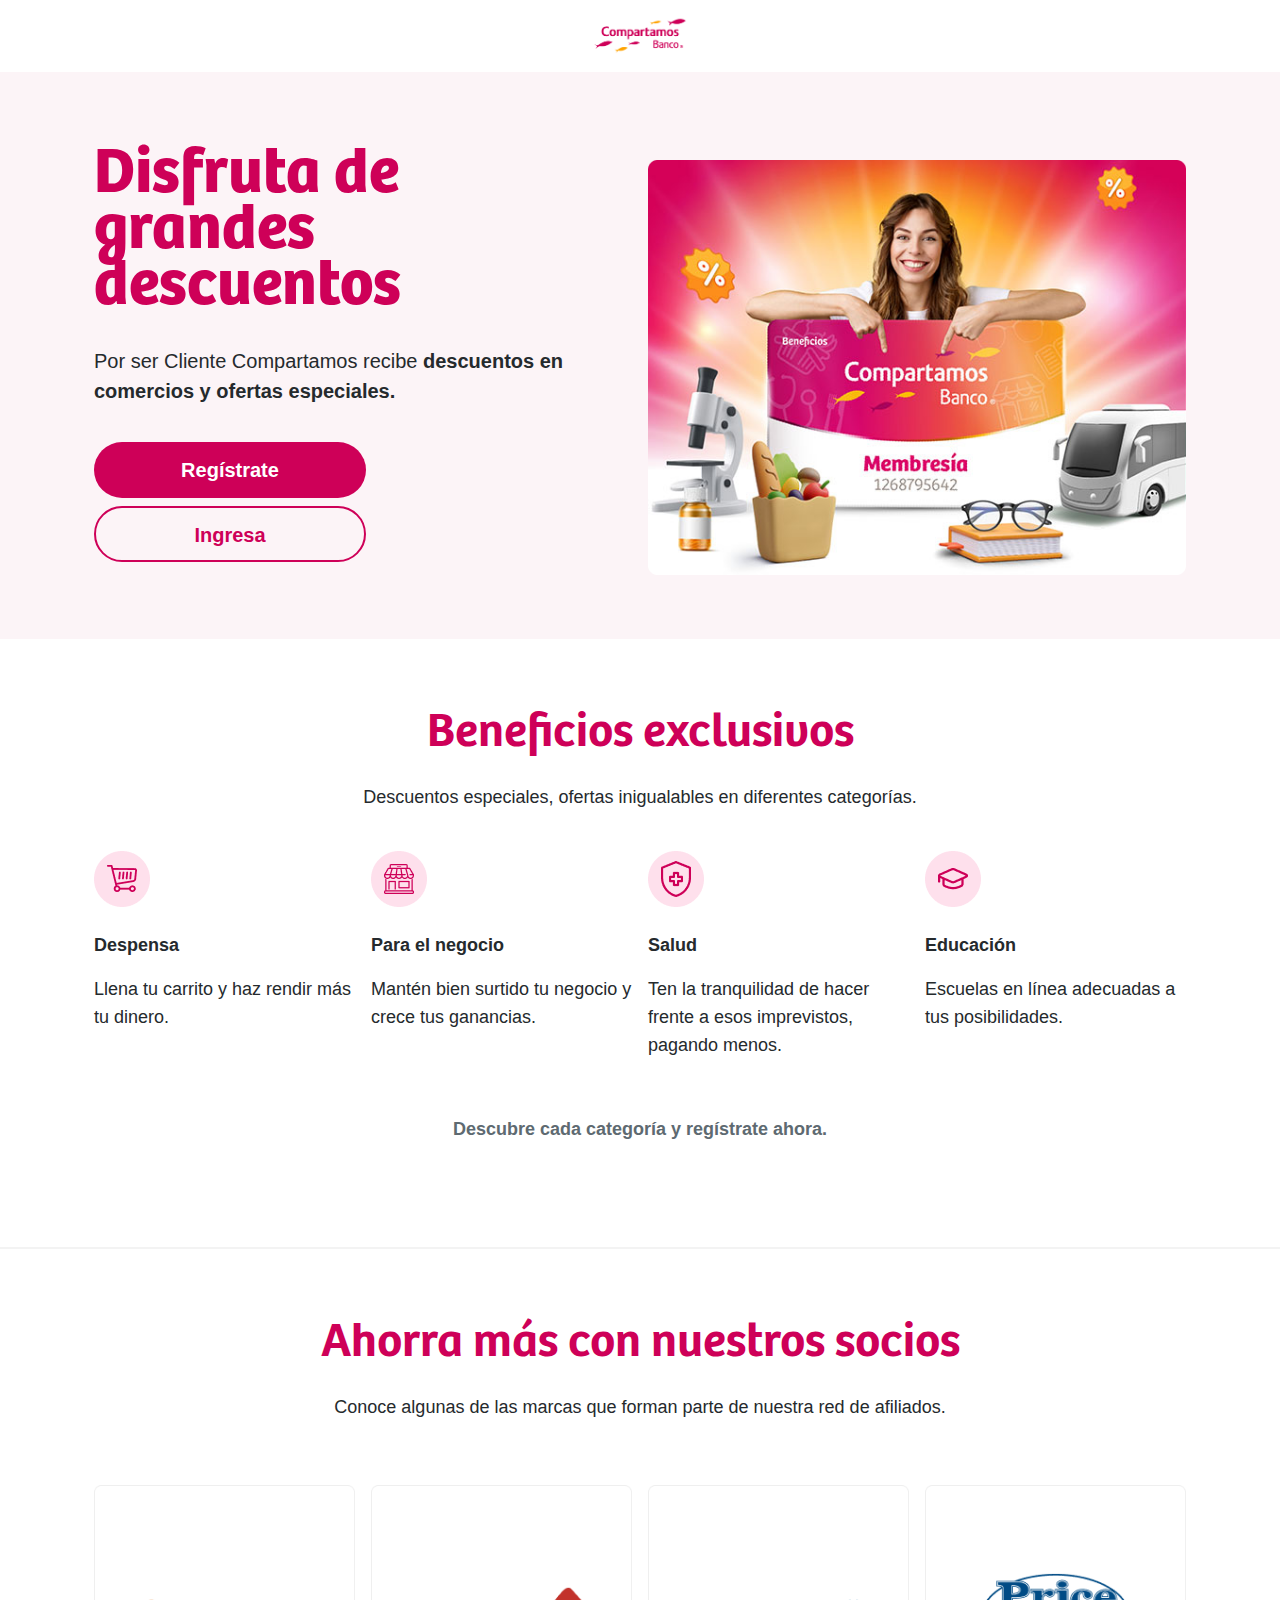
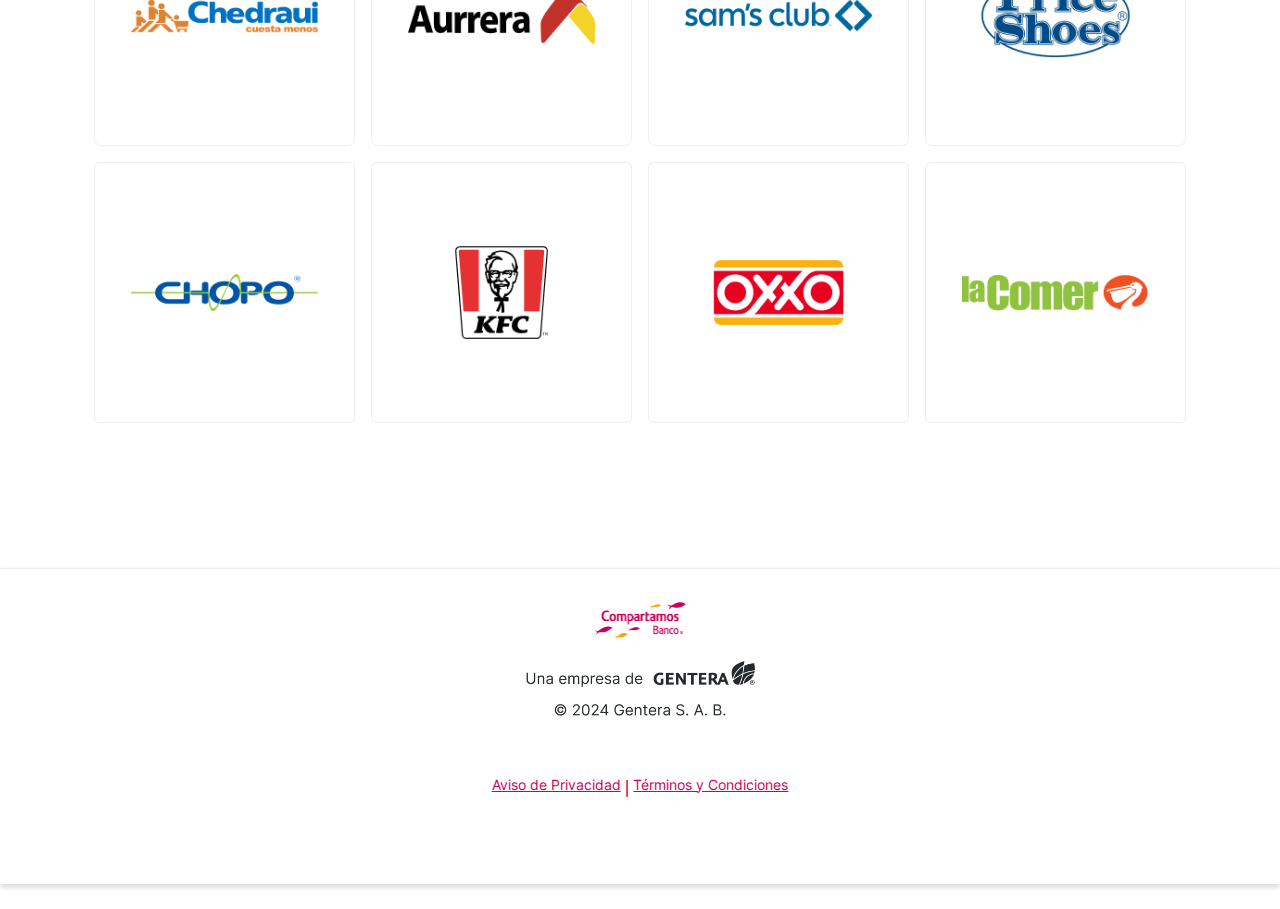
==== commit b50bfd12: "CAMBIOS 1" ====
--- a/index.html
+++ b/index.html
@@ -39,8 +39,8 @@
                 <div class="row">
                     <!-- Columna de texto y botones -->
                     <div class="col-lg-6 col-md-8 col-sm-12 d-flex flex-column justify-content-center">
-                        <h1 class="responsive-text-align-left-to-center ">Disfruta de grandes descuentos</h1>
-                        <p class="sub-text responsive-text-align-left-to-center ">Por ser Cliente Compartamos recibe
+                        <h1 class="responsive-text-align-left-to-center space-selector">Disfruta de grandes descuentos</h1>
+                        <p class="sub-text responsive-text-align-left-to-center space-selector">Por ser Cliente Compartamos recibe
                             <strong>descuentos en comercios y ofertas especiales.</strong></p>
                         <div>
                             <button class="btn-primary">Regístrate</button>
@@ -60,7 +60,7 @@
                 <div class="row justify-content-center">
                     <!-- Encabezado y Descripción General -->
                     <div class="col-12 text-center mb-4">
-                        <h3 class="responsive-text-align-center-to-left">Beneficios exclusivos</h3>
+                        <h3 class="responsive-text-align-center-to-left ">Beneficios exclusivos</h3>
                         <p class="responsive-text-align-center-to-left">Descuentos especiales, ofertas inigualables en diferentes categorías.</p>
                     </div>
 
--- a/assets/css/style.css
+++ b/assets/css/style.css
@@ -381,7 +381,6 @@
     font-size: 40px;
     line-height: 56px;
     font-weight: 400;
-    margin-bottom: 40px !important;
 }
 
 /* Estilos específicos para dispositivos móviles */
@@ -708,6 +707,42 @@
     }
 }
 
+
+/* Estilo base para .btn-primary */
+.btn-primary-small {
+    background: #CE0058;
+    color: white;
+    padding: 12px 30px;
+    border-radius: 40px;
+    font-weight: 600;
+    font-size: 18px;
+    font-family: 'Inter', sans-serif;
+    width: auto;
+    /* Ancho fijo para resoluciones mayores */
+    height: 50px;
+    border: none;
+    transition: background 0.3s ease;
+    margin-right: 16px;
+    margin-top: 4px;
+    margin-bottom: 4px;
+}
+
+.btn-primary-small:hover,
+.btn-primary-small:active {
+    background: #910048;
+    color: white;
+}
+
+/* Media query para dispositivos con ancho máximo de 768px */
+@media (max-width: 768px) {
+    .btn-primary-small  {
+        width: 100%;
+        /* Ancho total en dispositivos pequeños */
+        padding: 12px 20px;
+        /* Ajuste opcional del padding para dispositivos pequeños */
+        margin-bottom: 15px;
+    }
+}
 
 /* Estilo base para .btn-secondary */
 .btn-secondary {
@@ -812,6 +847,11 @@
 .btn.downloadIcon {
     width: 330px;
     /* Ancho fijo, no especificado en la media query */
+}
+
+.button-ico-act {
+    border: 1px solid transparent;
+    background-color: transparent;
 }
 
 footer {
@@ -1970,10 +2010,16 @@
 }
 
 .bg-cb {
-    background: #FCF4F7;
+    background: #FCF4F7; /* Color de fondo rosa claro */
     position: relative;
     z-index: 5;
-
+}
+
+/* Media query para dispositivos móviles */
+@media (max-width: 768px) {
+    .bg-cb {
+        background: #FFFFFF; /* Cambia el color de fondo a blanco */
+    }
 }
 
 .bg-cb-img {
@@ -1984,8 +2030,8 @@
 
 
 .sub-text {
-    font-size: 24px;
-    line-height: 36px;
+    font-size: 20px;
+    line-height: 30px;
 
 }
 
@@ -2281,7 +2327,6 @@
     font-size: 16px;
     font-weight: 400;
     line-height: 28px;
-    text-align: left;
     text-decoration: underline;
     color: #CE0058;
 
@@ -2291,7 +2336,7 @@
     display: flex;
     justify-content: space-around;
     /* Espacia los campos de entrada uniformemente */
-    padding: 10px;
+    padding: 24px;
     /* Añade un poco de padding dentro del grupo de entrada */
     background: #FFFFFF;
     /* Fondo blanco para el grupo de entrada */
@@ -2310,7 +2355,7 @@
     /* Centrar texto dentro de las cajas */
     border: 2px solid #DADADA;
     /* Borde sólido y ligero */
-    border-radius: 5px;
+    border-radius: 5px !important;
     /* Esquinas ligeramente redondeadas */
     background-color: #FFFFFF;
     /* Fondo blanco para los campos de entrada */
@@ -2318,6 +2363,15 @@
     /* Margen para separar los inputs */
     outline: none;
     /* Elimina el contorno al enfocar */
+}
+
+.input-group>.form-control, .input-group>.form-floating, .input-group>.form-select {
+    position: relative;
+    flex: 1 1 auto;
+    width: 1%;
+    min-width: 0;
+    margin-left: 22px;
+    margin-right: 22px;
 }
 
 
@@ -2385,7 +2439,8 @@
     position: fixed;
     top: 20px;
     right: 24px;
-    width: 40px;
+    width: 48px;
+    background-color: transparent;
     border: 1px solid transparent;
     z-index: 1003;
     display: none;
@@ -2705,6 +2760,19 @@
     padding-bottom: 32px;
 }
 
+.filter-seciton-third {
+    padding-top: 32px;
+    padding-bottom: 32px;
+}
+
+@media (max-width: 768px) {
+    .filter-seciton-third {
+        padding-top: 16px;
+        padding-bottom: 16px;
+    }
+}
+
+
 .low-text {
     color: #5E6A71;
 }
@@ -2712,3 +2780,457 @@
 .chip-icon-space {
     margin-left: 8px;
 }
+
+
+.custom-image-container {
+    position: relative;
+    width: 100px;
+    height: 100px;
+    margin: 20px;
+}
+.custom-image-container img {
+    width: 100%;
+    height: 100%;
+    border-radius: 50%;
+    object-fit: cover;
+}
+.custom-favorite-checkbox {
+    display: none;
+}
+.custom-favorite-button {
+    background: none;
+    border: none;
+    cursor: pointer;
+    outline: none;
+    position: absolute;
+    top: 74px; /* Ajusta esta posición según sea necesario */
+    right: 3px; /* Ajusta esta posición según sea necesario */
+    background-color: white;
+    border-radius: 50%;
+    box-shadow: 0px 4px 8px rgba(0, 0, 0, 0.1); /* Sombra tenue */
+    padding: 4px;
+}
+.custom-material-symbols-outlined {
+    font-family: 'Material Symbols Outlined';
+    font-weight: normal;
+    font-style: normal;
+    font-size: 24px;
+    line-height: 1;
+    letter-spacing: normal;
+    text-transform: none;
+    display: inline-block;
+    white-space: nowrap;
+    word-wrap: normal;
+    direction: ltr;
+    -webkit-font-feature-settings: 'liga';
+    -webkit-font-smoothing: antialiased;
+    font-variation-settings:
+        'FILL' 0, /* Outline por defecto */
+        'wght' 400,
+        'GRAD' 0,
+        'opsz' 24;
+    color: #CE0058; /* Color del corazón */
+}
+.custom-favorite-checkbox:checked + .custom-favorite-button .custom-material-symbols-outlined {
+    font-variation-settings:
+        'FILL' 1, /* Relleno cuando está chequeado */
+        'wght' 400,
+        'GRAD' 0,
+        'opsz' 24;
+}
+
+
+.store-badge-color {
+    background-color: #E0F3F6;
+    color: #004977;
+    display: inline-flex;
+    align-items: center;
+    margin-bottom: 16px;
+}
+
+.boni-badge-color {
+    background-color: #F0EBF7;
+    color: #6528B1;
+    display: inline-flex;
+    align-items: center;
+    margin-bottom: 16px;
+}
+.icono-badge {
+    margin-right: 5px;
+    font-size: 16px !important;
+    width: 16px;
+
+}
+
+
+.p-text-store-big {
+    font-size: 20px;
+    color: #000000;
+}
+
+.p-text-store-small {
+    font-size: 16px;
+    color: #5E6A71;
+}
+.pa-icon-left {
+    margin-left: 2.5rem;
+}
+
+/* Media query for mobile devices */
+@media (max-width: 768px) {
+    .pa-icon-left {
+        margin-left: 0;
+    }
+}
+
+.card-discount {
+    display: flex;
+    align-items: center;
+    justify-content: space-between;
+    padding: 20px;
+    border: 1px solid #ddd;
+    border-radius: 10px;
+    background-color: #fff;
+}
+
+.discount-info {
+    display: flex;
+    align-items: center;
+}
+
+.discount-info i {
+    margin-right: 10px;
+    background-color: #e0f7fa;
+    padding: 10px;
+    border-radius: 50%;
+}
+
+.discount-info h5 {
+    margin: 0;
+}
+
+.discount-info p {
+    margin: 0;
+}
+
+/* CSS para ajustar los cards en pantallas pequeñas */
+@media (max-width: 768px) {
+    .card-discount {
+        padding: 24px;
+        border: 1px solid #ddd; /* Mantén el borde completo */
+        background-color: #fff;
+        margin: 0;
+    }
+
+    .container.mt-3 {
+        margin-top: 1rem !important; /* Ajusta el margin-top a 0.5rem */
+    }
+
+   
+
+    .container::before,
+    .container::after {
+        content: "";
+        display: block;
+        height: 1px;
+        background-color: #ddd;
+        margin: 0;
+    }
+}
+
+
+
+/* Default styles */
+.justify-content-center-responsive {
+    display: flex;
+    justify-content: center !important;
+}
+
+/* Media query for mobile devices */
+@media (max-width: 768px) {
+    .justify-content-center-responsive {
+        justify-content: flex-start !important;
+    }
+}
+
+
+
+
+/* Estilos CSS */
+.map-container {
+    position: relative;
+   
+}
+
+.map {
+    width: 100%;
+    height: auto;
+}
+
+.marker {
+    position: absolute;
+    transform: translate(-50%, -50%);
+}
+
+
+.marker1 {
+    top: 50%; 
+    left: 50%;
+}
+
+.marker2 {
+    top: 30%; 
+    left: 40%; 
+}
+
+.marker3 {
+    top: 15%; 
+    left: 40%; 
+}
+
+.marker4 {
+    top: 79%; 
+    left: 50%; 
+}
+
+
+.marker5 {
+    top: 69%; 
+    left: 80%; 
+}
+
+.alert-succes-cb {
+    background-color: #E9F7D7 !important;
+    border: 1px solid transparent !important;
+
+}
+
+.bbtn {
+    cursor: pointer;
+    padding: 4px 18px;
+    border-radius: 59px;
+    margin-right: 5px;
+    background-color: #fde5ef;
+    color: #CE0058;
+    border: none;
+    display: inline-block;
+    white-space: nowrap; /* Prevent wrapping of text */
+    margin-bottom: 32px;
+}
+
+input[type="radio"] {
+    display: none;
+}
+
+input[type="radio"]:checked + label {
+    border: 2px solid #CE0058;
+}
+
+.d-flex {
+    display: flex;
+    flex-wrap: nowrap;
+    overflow-x: auto;
+    -webkit-overflow-scrolling: touch; /* Smooth scrolling for mobile */
+}
+
+.d-flex::-webkit-scrollbar {
+    display: none; /* Hide the scrollbar on WebKit browsers */
+}
+
+@media (min-width: 577px) {
+    .d-flex {
+        overflow-x: visible;
+    }
+}
+
+.collapsible-content {
+    border-top: 1px solid #ccc;
+    padding-top: 15px;
+    padding-bottom: 15px;
+}
+
+.collapsible-header {
+    display: flex;
+    justify-content: space-between;
+    align-items: center;
+    cursor: pointer;
+    padding: 10px 15px;
+    background-color: #fff;
+    font-weight: bold; /* Para el título en negritas */
+}
+
+.collapsible-body {
+    max-height: 0;
+    overflow: hidden;
+    transition: max-height 0.5s ease-out, padding 0.5s ease-out, opacity 0.5s ease-out;
+    padding: 0 15px;
+    opacity: 0;
+}
+
+input[type="checkbox"] {
+    display: none;
+}
+
+input[type="checkbox"]:checked + label + .collapsible-body {
+    max-height: 100vh;
+    padding: 10px 15px;
+    opacity: 1;
+}
+
+.material-symbols-outlined {
+    font-variation-settings: 'FILL' 1, 'wght' 400, 'GRAD' 0, 'opsz' 24;
+    transition: font-variation-settings 0.1s, transform 0.3s;
+}
+
+input[type="checkbox"]:checked + label .material-symbols-outlined {
+    font-variation-settings: 'FILL' 0, 'wght' 400, 'GRAD' 0, 'opsz' 24;
+    transform: rotate(180deg);
+}
+
+
+
+.form-check-input {
+    margin-top: 0em !important;
+   
+}
+
+.form-check-input:checked {
+    background-color: #CE0058;
+    border-color: #CE0058;
+}
+
+.question { 
+    margin-bottom: 32px;
+    margin-top: 32px;
+}
+
+.question-title {
+    font-weight: bold;
+    margin-bottom: 10px;
+}
+
+.radio-card {
+    border: 1px solid #ced4da;
+    border-radius: 0.25rem;
+    padding: 10px;
+    display: flex;
+    align-items: center;
+    flex: 1;
+    margin-right: 10px;
+    cursor: pointer;
+    margin: 8px 8px 8px 0;
+}
+
+.radio-group {
+    display: flex;
+    justify-content: space-between;
+    flex-wrap: wrap; /* Permite que los elementos se envuelvan */
+}
+
+@media (max-width: 768px) { /* Ajusta este valor según tus necesidades */
+    .radio-group {
+        flex-direction: column; /* Cambia la dirección a columna */
+    }
+}
+
+
+.radio-card:last-child {
+    margin-right: 0;
+}
+
+.radio-visible .form-check-input {
+    display: inline-block;
+    margin-right: 16px !important; /* Espacio entre el radio button y el texto */
+}
+
+input[type="radio"] {
+    display: none;
+}
+
+.radio-visible input[type="radio"]:checked + label {
+    border-color: transparent; /* Aseguramos que no haya borde en esta vista */
+}
+
+.submit-btn {
+    background-color: #d30068;
+    color: #fff;
+    border: none;
+    border-radius: 30px;
+    padding: 10px 30px;
+    font-size: 18px;
+    display: block;
+    width: 100%;
+    text-align: center;
+    margin-top: 20px;
+}
+
+.p-sub-qu {
+    color: #5E6A71;
+    font-size: 14px;
+    margin: 0;
+}
+
+.p-text-quest {
+    color: #252A2D;
+    font-size: 18px;
+    font-weight: 600;
+}
+
+
+
+/* Definición general para .w-50 */
+.w-50 {
+    width: 50%;
+}
+
+/* Media query para móviles */
+@media (max-width: 767px) {
+    .w-50 {
+        width: 100% !important;
+    }
+}
+
+
+.link-space-form {
+    margin-bottom: 64px;
+}
+
+
+.p-form-register-main {
+    font-size: 16px;
+}
+
+
+.icon-position-timer {
+    margin-left: 4px;
+    position: absolute;
+}
+
+.footer-registre {
+    position: absolute;
+    bottom: 10px;
+    left: 20%;
+    display: flex;
+    justify-content: center;
+    text-align: center !important;
+}
+
+/* Media query para resoluciones mayores a 1440px */
+@media (min-width: 1441px) {
+    .footer-registre {
+        position: static; /* Reestablece la posición a la predeterminada */
+        bottom: auto; /* Elimina el ajuste específico de 'bottom' */
+       }
+}
+
+.space-selector {
+    margin-top: 0px; /* Aplica un margen superior de 32px para todos los dispositivos */
+    margin-bottom: 32px !important; /* Margen inferior predeterminado para escritorio */
+}
+
+/* Media query para dispositivos móviles */
+@media (max-width: 768px) {
+    .space-selector {
+        margin-bottom: 0px; /* Cambia el margen inferior a 32px en dispositivos móviles */
+    }
+}
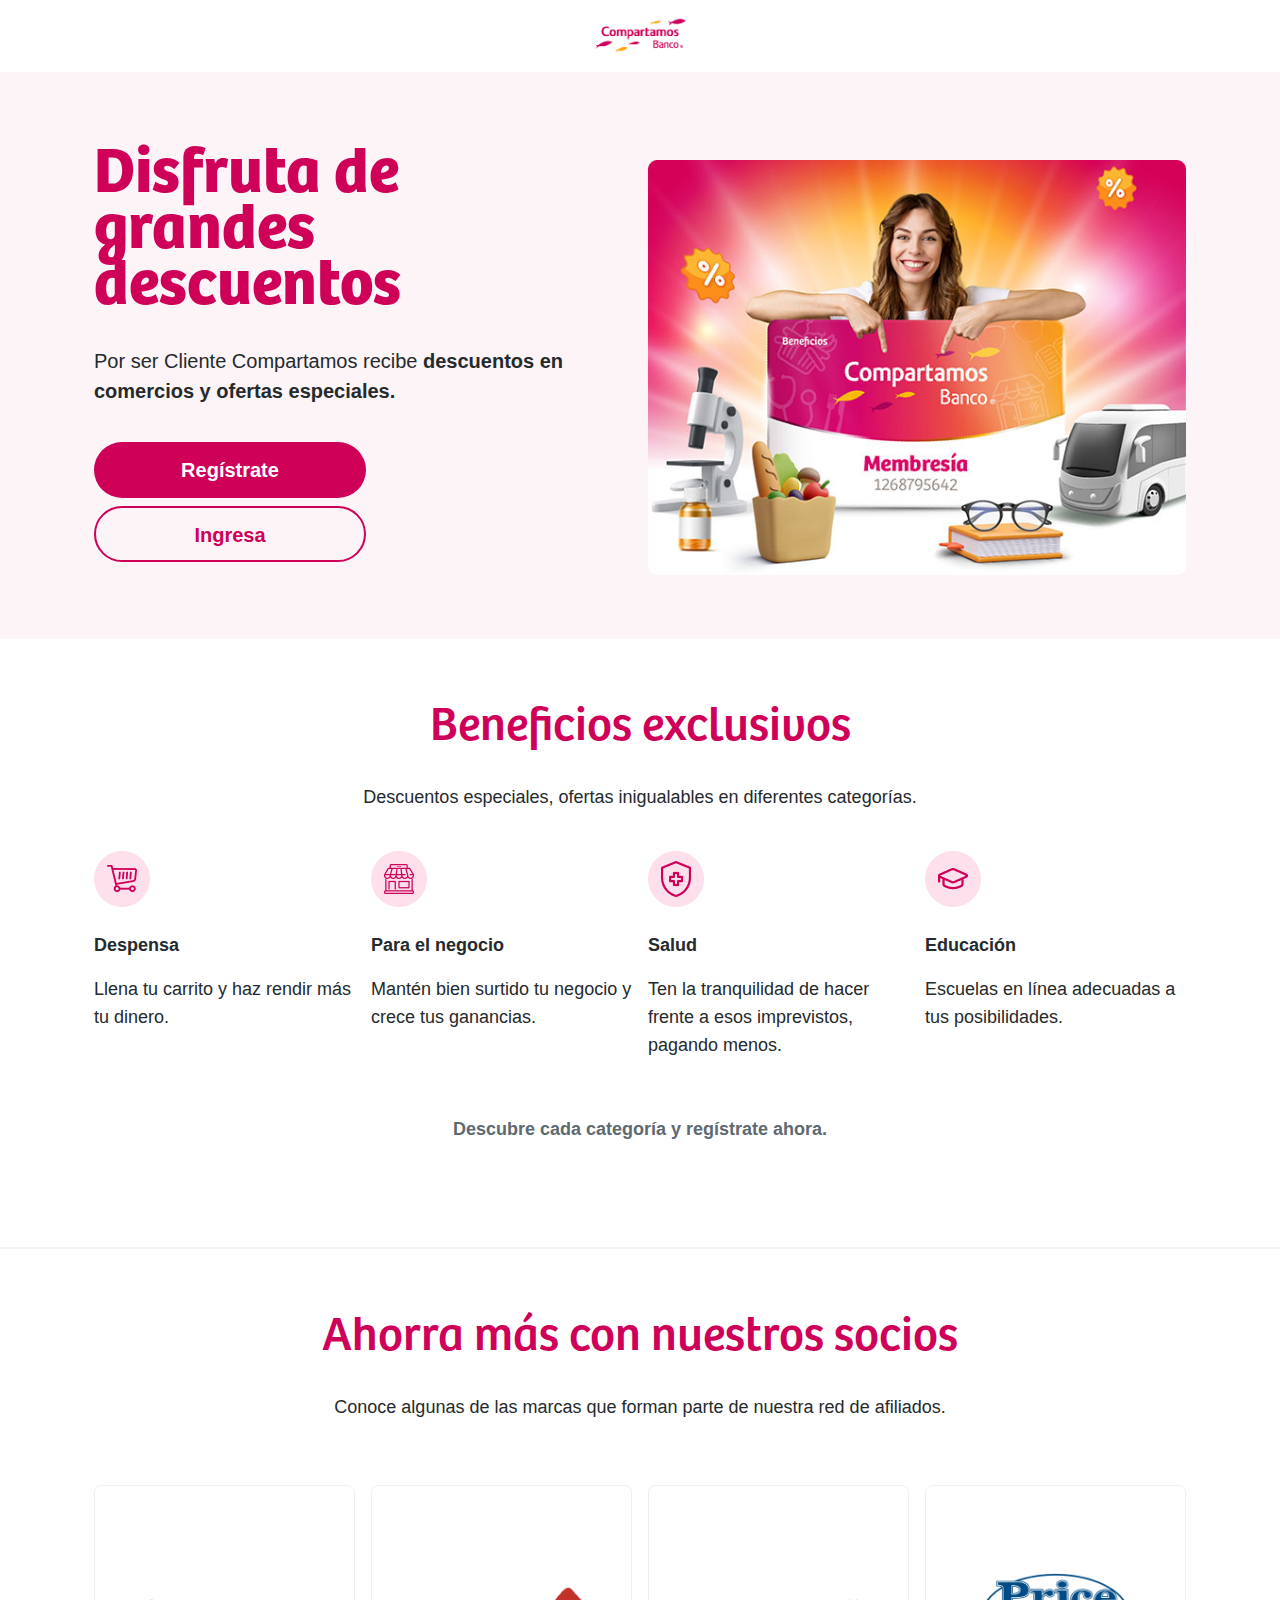
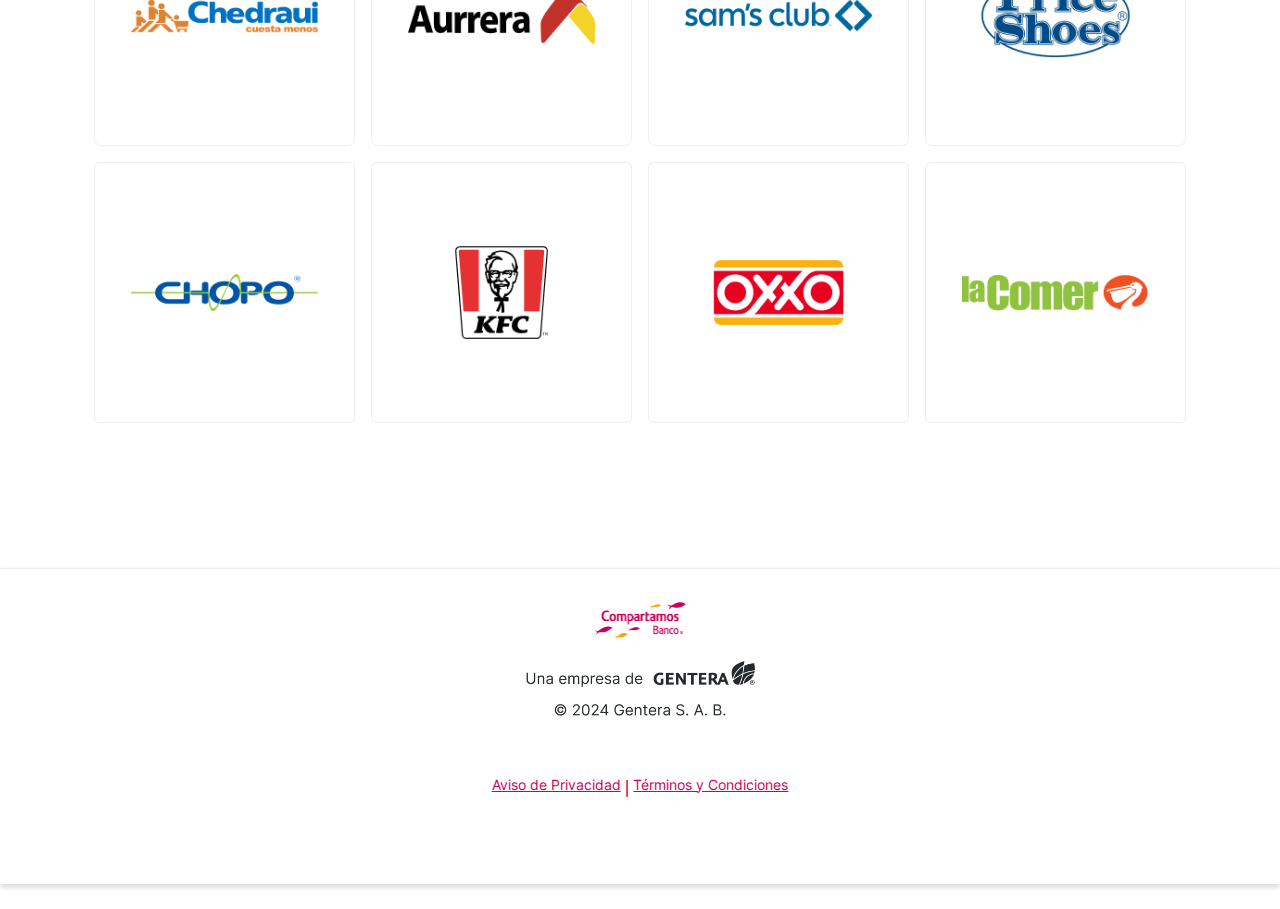
==== commit d9407fd8: "ultimos cambios" ====
--- a/index.html
+++ b/index.html
@@ -6,16 +6,14 @@
     <meta name="viewport" content="width=device-width, initial-scale=1.0">
     <meta name="robots" content="noindex">
     <meta name="googlebot" content="noindex">
-    <title>Descuentos en Comercios 2024</title>
-    <meta name="description"
-        content="Conoce el baúl de los recuerdos y revive tus momentos. Gracias por formar parte de nuestros eventos en Compartamos Banco. ¡Mira la galería y disfrútala!.">
-    <meta name="keywords" content="Compartamos Banco">
-    <meta property="og:image" content="assets/img/logo_CB.png">
-    <meta property="og:title" content="Baúl de los recuerdos - Compartamos Banco">
-    <meta property="og:description"
-        content="Nos encantó que formaras parte de los eventos donde reconocemos tu compromiso. Checa nuestra galería y revive tus mejores momentos.">
+    <title>Obtén descuentos exclusivos por ser cliente de Compartamos</title>
+    <meta name="description" content="Descubre los descuentos y beneficios de Compartamos Banco. Conoce las ofertas en salud, educación, despensa y recursos para tu negocio, ¡Aprovechalos!">
+    <meta name="keywords" content="Compartamos Banco, descuentos, beneficios, ofertas, salud, educación, despensa, negocio">
+    <meta property="og:title" content="Obtén descuentos exclusivos por ser cliente de Compartamos">
+    <meta property="og:description" content="Descubre los descuentos y beneficios de Compartamos Banco. Conoce las ofertas en salud, educación, despensa y recursos para tu negocio, ¡Aprovechalos!">
+    <meta property="og:image" content="https://www.compartamos.com.mx/assets/img/logo_CB.png">
     <meta property="og:type" content="website">
-    <meta property="og:url" content="https://www.compartamos.com.mx/baul-de-los-recuerdos">
+    <meta property="og:url" content="https://www.compartamos.com.mx/descuentos-en-comercios">
     <link href="assets/css/bootstrap.min.css" rel="stylesheet">
     <link href="assets/css/style.css?v=7" rel="stylesheet">
     <link rel="icon" href="assets/img/favicon.ico" type="image/x-icon">
--- a/assets/css/style.css
+++ b/assets/css/style.css
@@ -287,9 +287,9 @@
 }
 
 @font-face {
-    font-family: 'BreeRegular';
+    font-family: 'Bree';
     src: url('../fonts/Bree/BreeRegular.otf');
-    font-weight: 600;
+    font-weight: 800;
     font-style: normal;
     font-display: swap;
 }
@@ -377,7 +377,7 @@
 /* Estilos base para h2 dentro de main */
 main h2 {
     color: #CE0058;
-    font-family: 'BreeBold';
+    font-family: 'Bree';
     font-size: 40px;
     line-height: 56px;
     font-weight: 400;
@@ -396,7 +396,7 @@
 
 main h3 {
     color: #CE0058;
-    font-family: 'Bree-SemiBold';
+    font-family: 'Bree';
     font-size: 48px;
     /* Tamaño de fuente para h3 */
     line-height: 48px;
@@ -421,7 +421,7 @@
     font-size: 28px;
     /* Tamaño de fuente para h4 */
     color: #CE0058;
-    font-family: 'BreeBold';
+    font-family: 'Bree';
     line-height: 34px;
     font-weight: 400;
 }
@@ -449,7 +449,7 @@
     font-size: 24px;
     /* Tamaño de fuente para h5 */
     color: #CE0058;
-    font-family: 'BreeBold';
+    font-family: 'Bree';
     font-size: 24px;
     /* Tamaño de fuente para h3 */
     line-height: 32px;
@@ -460,7 +460,7 @@
     font-size: 20px;
     /* Tamaño de fuente para h6 */
     color: #CE0058;
-    font-family: 'BreeBold';
+    font-family: 'Bree';
     font-size: 18px;
     /* Tamaño de fuente para h3 */
     line-height: 24px;
@@ -718,6 +718,9 @@
     font-size: 18px;
     font-family: 'Inter', sans-serif;
     width: auto;
+    display: flex;
+    justify-content: center;
+    align-items: center;
     /* Ancho fijo para resoluciones mayores */
     height: 50px;
     border: none;
@@ -936,15 +939,12 @@
 
 .modal-body img {
     display: block;
-    margin: 0 auto;
-    max-width: 65%;
+    max-width: 100%;
 }
 
 .modal-body span {
     text-align: center;
-    color: #847770;
     font-size: 16px;
-    display: block;
 }
 
 .btn.displayDownloadOptions img {
@@ -1028,8 +1028,7 @@
         display: block;
     }
 
-    .modal-body img {
-        max-width: 100%;
+    .modal-body-1 img {
         width: 100%;
     }
 
@@ -2670,7 +2669,7 @@
     position: absolute;
     bottom: 24px;
     left: 24px;
-    background-color: #d2237a;
+    background-color: #ce0058;
     color: white;
     padding: 5px 10px;
     border-radius: 5px;
@@ -2716,7 +2715,7 @@
 }
 
 .space-link-ico-02 {
-    margin-right: 24px;
+    margin-right: 8px;
     color: #252A2D;
 }
 
@@ -2932,7 +2931,6 @@
     .container::after {
         content: "";
         display: block;
-        height: 1px;
         background-color: #ddd;
         margin: 0;
     }
@@ -3056,7 +3054,7 @@
     cursor: pointer;
     padding: 10px 15px;
     background-color: #fff;
-    font-weight: bold; /* Para el título en negritas */
+    font-weight: 600;
 }
 
 .collapsible-body {
@@ -3084,8 +3082,9 @@
 
 input[type="checkbox"]:checked + label .material-symbols-outlined {
     font-variation-settings: 'FILL' 0, 'wght' 400, 'GRAD' 0, 'opsz' 24;
-    transform: rotate(180deg);
-}
+}
+
+
 
 
 
@@ -3173,7 +3172,7 @@
 .p-text-quest {
     color: #252A2D;
     font-size: 18px;
-    font-weight: 600;
+    font-weight: 500;
 }
 
 
@@ -3234,3 +3233,347 @@
         margin-bottom: 0px; /* Cambia el margen inferior a 32px en dispositivos móviles */
     }
 }
+
+
+.grey-small {
+ color: #5E6A71;
+}
+
+.grey-small-01 {
+    color: #798388;
+}
+
+.br-8px {
+    border-radius: 8px;
+}
+
+.custom-select-location {
+    display: flex;
+    align-items: center;
+    justify-content: center;
+    padding: 0.5rem 0.5rem;
+    height: 42px;
+    width: 45%;  /* Ancho para móviles por defecto */
+    border-radius: 0.25rem;
+    border: 1px solid #ced4da;
+    position: relative;
+    cursor: pointer;
+}
+
+/* Media query para pantallas mayores a 768px */
+@media (min-width: 768px) {
+    .custom-select-location {
+        width: auto;  /* Ancho ajusta al contenido automáticamente */
+    }
+}
+
+.custom-select-location select {
+    border: none;
+    height: 38px;
+    cursor: pointer;
+    background: none;
+    box-shadow: none;
+    -webkit-appearance: none;
+       -moz-appearance: none;
+            appearance: none;
+}
+.custom-select-location select:focus {
+    outline: none;
+}
+.custom-select-location::after {
+    position: absolute;
+    right: 10px;
+    cursor: pointer;
+    color: #6c757d;
+}
+
+
+.modal-chekecd-forms {
+    padding-top: 16px;
+    padding-bottom: 16px;
+    border-bottom: 1px solid #e1e1e1;
+    border-top: 1px solid #e1e1e1;
+}
+
+.modal-chekecd-forms-second {
+    padding-top: 16px;
+    padding-bottom: 16px;
+    border-bottom: 1px solid #e1e1e1;
+}
+
+.radio-btn-category {
+    display: block !important;
+}
+
+
+/* Estilo por defecto del label */
+.modal-chekecd-forms .form-check-label {
+    color: initial; /* o el color por defecto que desees */
+}
+
+/* Estilo del label cuando el input está marcado */
+.modal-chekecd-forms .checked-label {
+    color: #CE0058;
+    font-weight: 600;
+}
+
+
+.form-control:focus {
+    color: var(--bs-body-color);
+    background-color: var(--bs-body-bg);
+    border-color: transparent;
+    outline: 0;
+    box-shadow: 0 0 0  rgba(13, 109, 253, 0);
+}
+
+
+/* Estilos básicos para el modal */
+.customer-modal-full-page {
+    display: none;
+    position: fixed;
+    z-index: 1050;
+    left: 0;
+    top: 0;
+    width: 100%;
+    height: 100%;
+    background-color: rgba(0, 0, 0, 0.5);
+    overflow: hidden;
+    outline: 0;
+    opacity: 0;
+    transition: opacity 0.3s ease;
+    justify-content: center;
+    align-items: center;
+}
+
+/* Mostrar el modal cuando el enlace con el ID correspondiente es clickeado */
+.customer-modal-full-page:target {
+    display: flex;
+    opacity: 1;
+}
+
+/* Estilos generales del modal */
+.customer-modal-full-page-content {
+    background-color: #fff;
+    padding: 40px;
+    border: 1px solid #888;
+    font-size: 20px;
+    max-width: 360px;
+    position: relative;
+    overflow: hidden;  /* Impide scroll en el contenedor principal del modal */
+}
+.customer-modal-full-page:target .customer-modal-full-page-content {
+    transform: translateY(0);
+    opacity: 1;
+}
+
+/* El overlay actuando como un enlace para cerrar el modal */
+.customer-modal-full-page .modal-overlay {
+    position: absolute;
+    top: 0;
+    left: 0;
+    width: 100%;
+    height: 100%;
+    z-index: 1;
+    cursor: pointer;
+}
+
+/* Estilos para el contenido */
+.modal-header {
+    font-weight: bold;
+    margin-bottom: 24px;
+    display: block;
+}
+
+/* Ajustes para el cuerpo del modal */
+.modal-body {
+    overflow-y: auto !important;  /* Altura máxima antes de que el scroll se active, ajusta según necesidad */
+}
+
+/* Ajustes para móviles */
+@media (max-width: 768px) {
+    .customer-modal-full-page {
+        align-items: flex-end;
+    }
+
+    .customer-modal-full-page-content {
+        width: 100%;
+        max-width: none;
+        border-radius: 20px 20px 0 0;
+        transform: translateY(100%);
+        transition: transform 0.3s ease, opacity 0.3s ease;
+    }
+
+    .customer-modal-full-page:target .customer-modal-full-page-content {
+        transform: translateY(0);
+        opacity: 1;
+    }
+
+    .drag-indicator {
+        width: 80px;
+        height: 5px;
+        background-color: #9D9D9D;
+        border-radius: 270.5px;
+        margin: 10px auto;
+        margin-bottom: 32px;
+    }
+}
+
+/* Simular el gesto de deslizar hacia abajo */
+.customer-modal-full-page-content:active {
+    transform: translateY(100%);
+    opacity: 0;
+    transition: transform 0.3s ease, opacity 0.3s ease;
+}
+
+/* Botón de cerrar */
+.modal-close {
+    position: absolute;
+    top: 16px;
+    right: 16px;
+    z-index: 2;
+    font-size: 16px;
+}
+
+.modal-close .close-button {
+    color: rgb(21, 21, 21);
+    text-decoration: none;
+}
+
+/* Estilos básicos para el modal */
+.customer-modal-full-page {
+    display: none;
+    position: fixed;
+    z-index: 1050;
+    left: 0;
+    top: 0;
+    width: 100%;
+    height: 100%;
+    background-color: rgba(0, 0, 0, 0.5);
+    overflow: hidden;
+    outline: 0;
+    opacity: 0;
+    transition: opacity 0.3s ease;
+    justify-content: center;
+    align-items: center;
+}
+
+.customer-modal-full-page:target {
+    display: flex;
+    opacity: 1;
+}
+
+/* Ajustes para móviles */
+@media (max-width: 768px) {
+    .customer-modal-full-page-content {
+        width: 100%;
+        max-width: none;
+        border-radius: 0px 0px 0 0;
+        position: fixed; /* Fija el modal en la posición sin scroll */
+        bottom: 0; /* Alinea el modal con la parte inferior de la pantalla */
+        height: 100vh; /* Altura completa de la vista */
+        overflow-y: hidden; /* Deshabilita scroll interno */
+    }
+}
+
+/* Ajustes para escritorio */
+@media (min-width: 769px) {
+    .customer-modal-full-page-content {
+        width: 80%;
+        border-radius: 20px;
+        max-width: 360px;
+        position: relative;
+        max-height: 680px; /* Altura máxima para escritorio */
+        overflow-y: hidden; /* Sin scroll interno */
+    }
+}
+
+.customer-modal-full-page-content {
+    background-color: #fff;
+    padding: 40px;
+    border: 1px solid #888;
+    font-size: 20px;
+    transform: translateY(-50px);
+    transition: transform 0.3s ease, opacity 0.3s ease;
+    opacity: 0;
+}
+
+.customer-modal-full-page:target .customer-modal-full-page-content {
+    transform: translateY(0);
+    opacity: 1;
+}
+
+/* El overlay actuando como un enlace para cerrar el modal */
+.customer-modal-full-page .modal-overlay {
+    position: absolute;
+    top: 0;
+    left: 0;
+    width: 100%;
+    height: 100%;
+    z-index: 1;
+    cursor: pointer;
+}
+
+
+
+
+
+.code-box {
+    padding: 6px;
+    display: flex;
+    align-items: center;
+    justify-content: center;
+    border-radius: 80px;
+    height: 58px;
+    border: 1px solid #AFB3B6;
+
+}
+
+.p-box {
+    margin: 0;
+
+}
+
+.p-box-small {
+    font-size: 16px;
+    color: #5E6A71;
+    margin-top: 16px;
+}
+
+.p-box-small-strong {
+    font-size: 16px;
+    color: #252A2D;
+    margin-top: 16px;
+}
+
+.p-box-text {
+    font-size: 14px;
+    line-height: 24px;
+    color: #252A2D;
+}
+
+.p-text-titlte {
+    font-size: 18px;
+    font-weight: 500;
+    color: #252A2D;
+    margin-top: 16px;
+}
+
+
+.download-button {
+    margin-top: 16px;
+    margin-bottom: 0px;
+    display: grid;
+    justify-content: center;
+    align-items: center;
+}
+
+
+
+.download-button-modal-check {
+    width: 65%;
+    display: flex; /* Usa flexbox para manejar los elementos internos */
+    flex-direction: column; /* Alinea los elementos en una columna (uno sobre otro) */
+    align-items: center; /* Centra los botones horizontalmente */
+    justify-content: center; /* Centra los botones verticalmente (opcional) */
+    margin: auto; /* Centra el contenedor `.download-button-modal-check` horizontalmente dentro de su contenedor padre */
+}